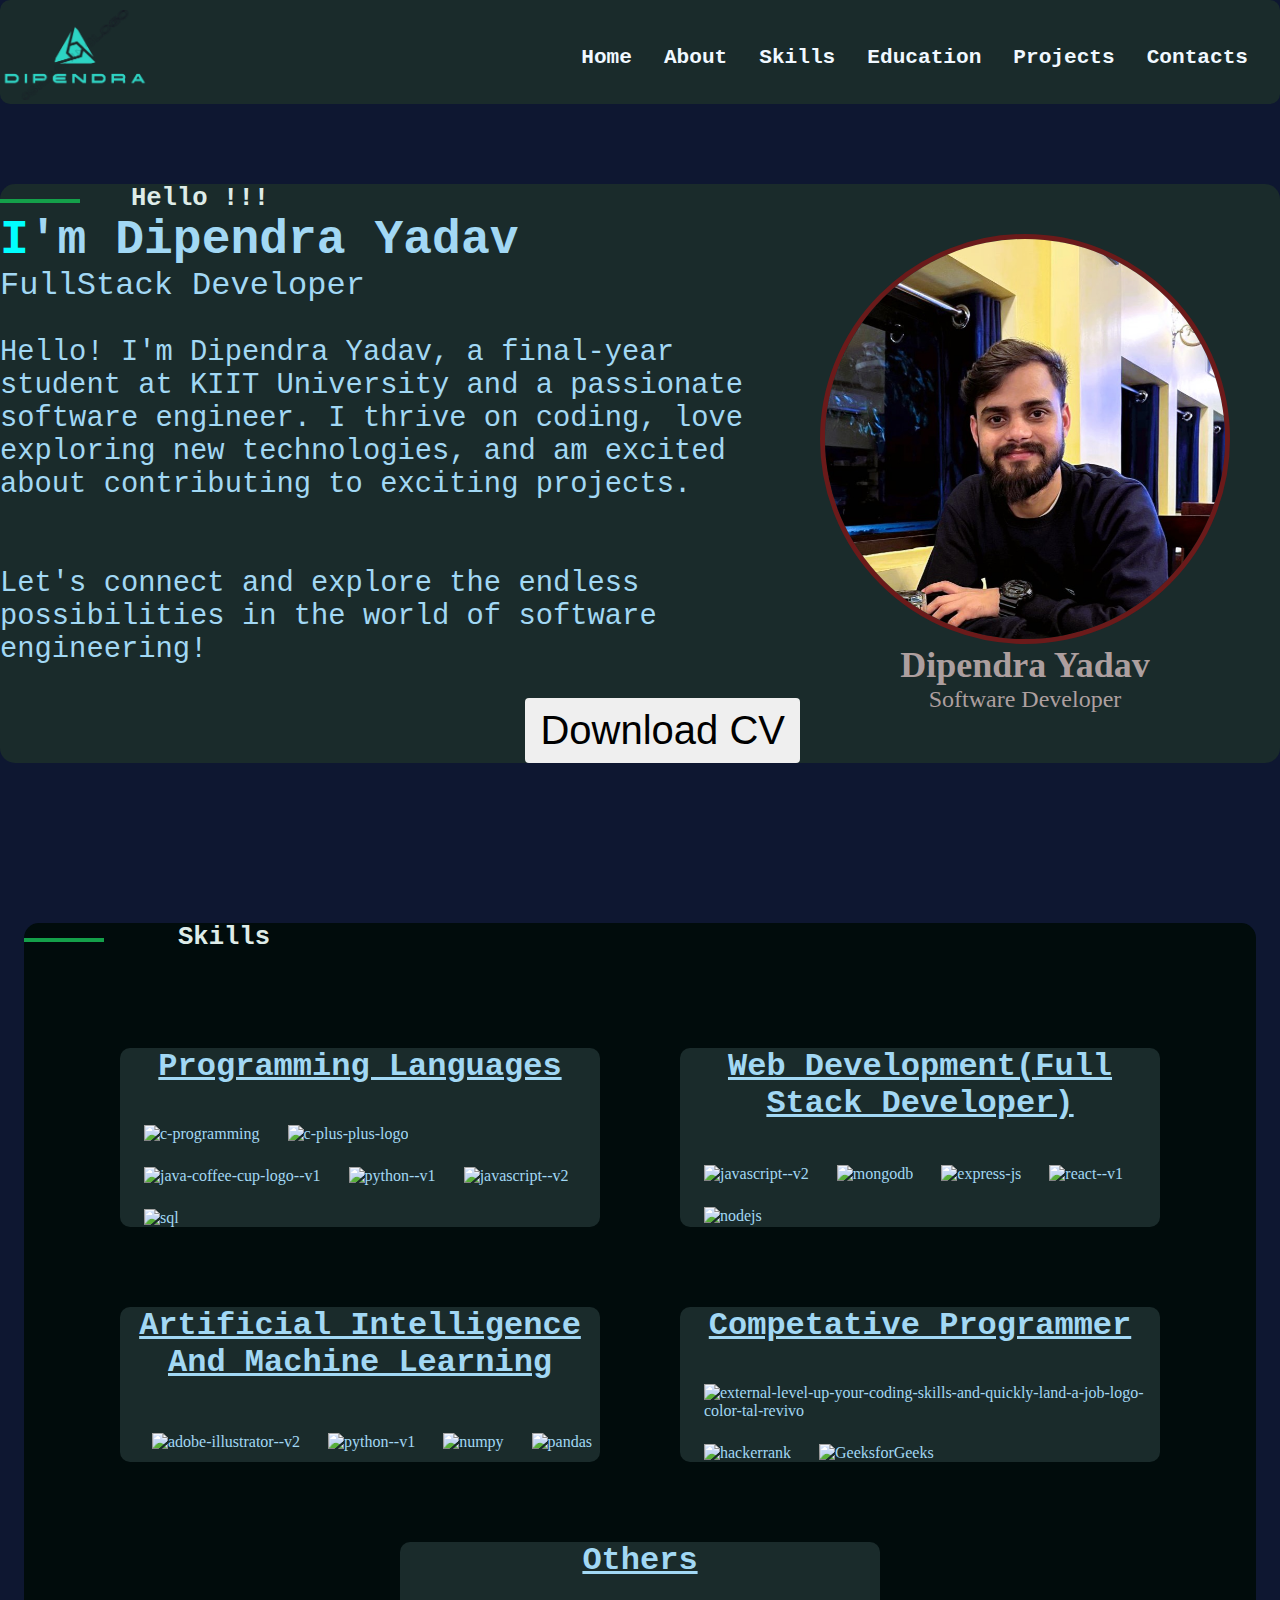
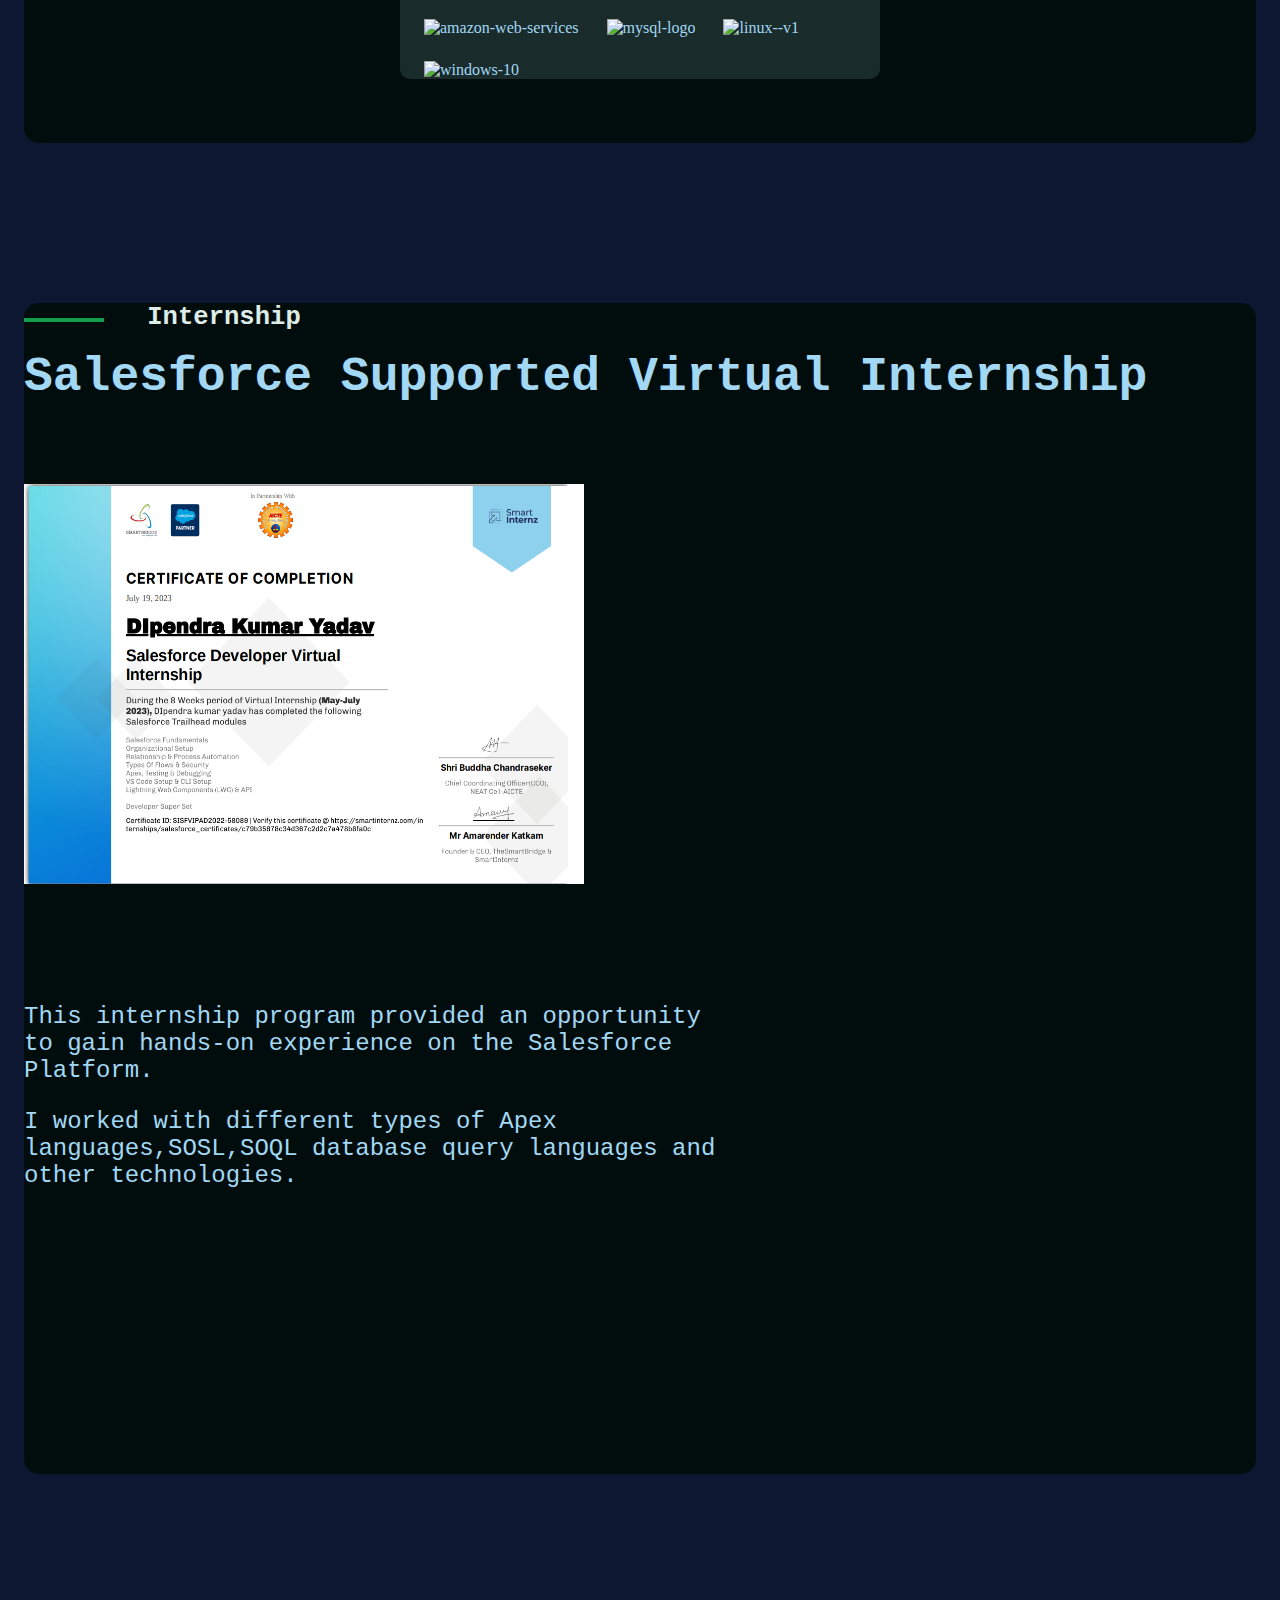
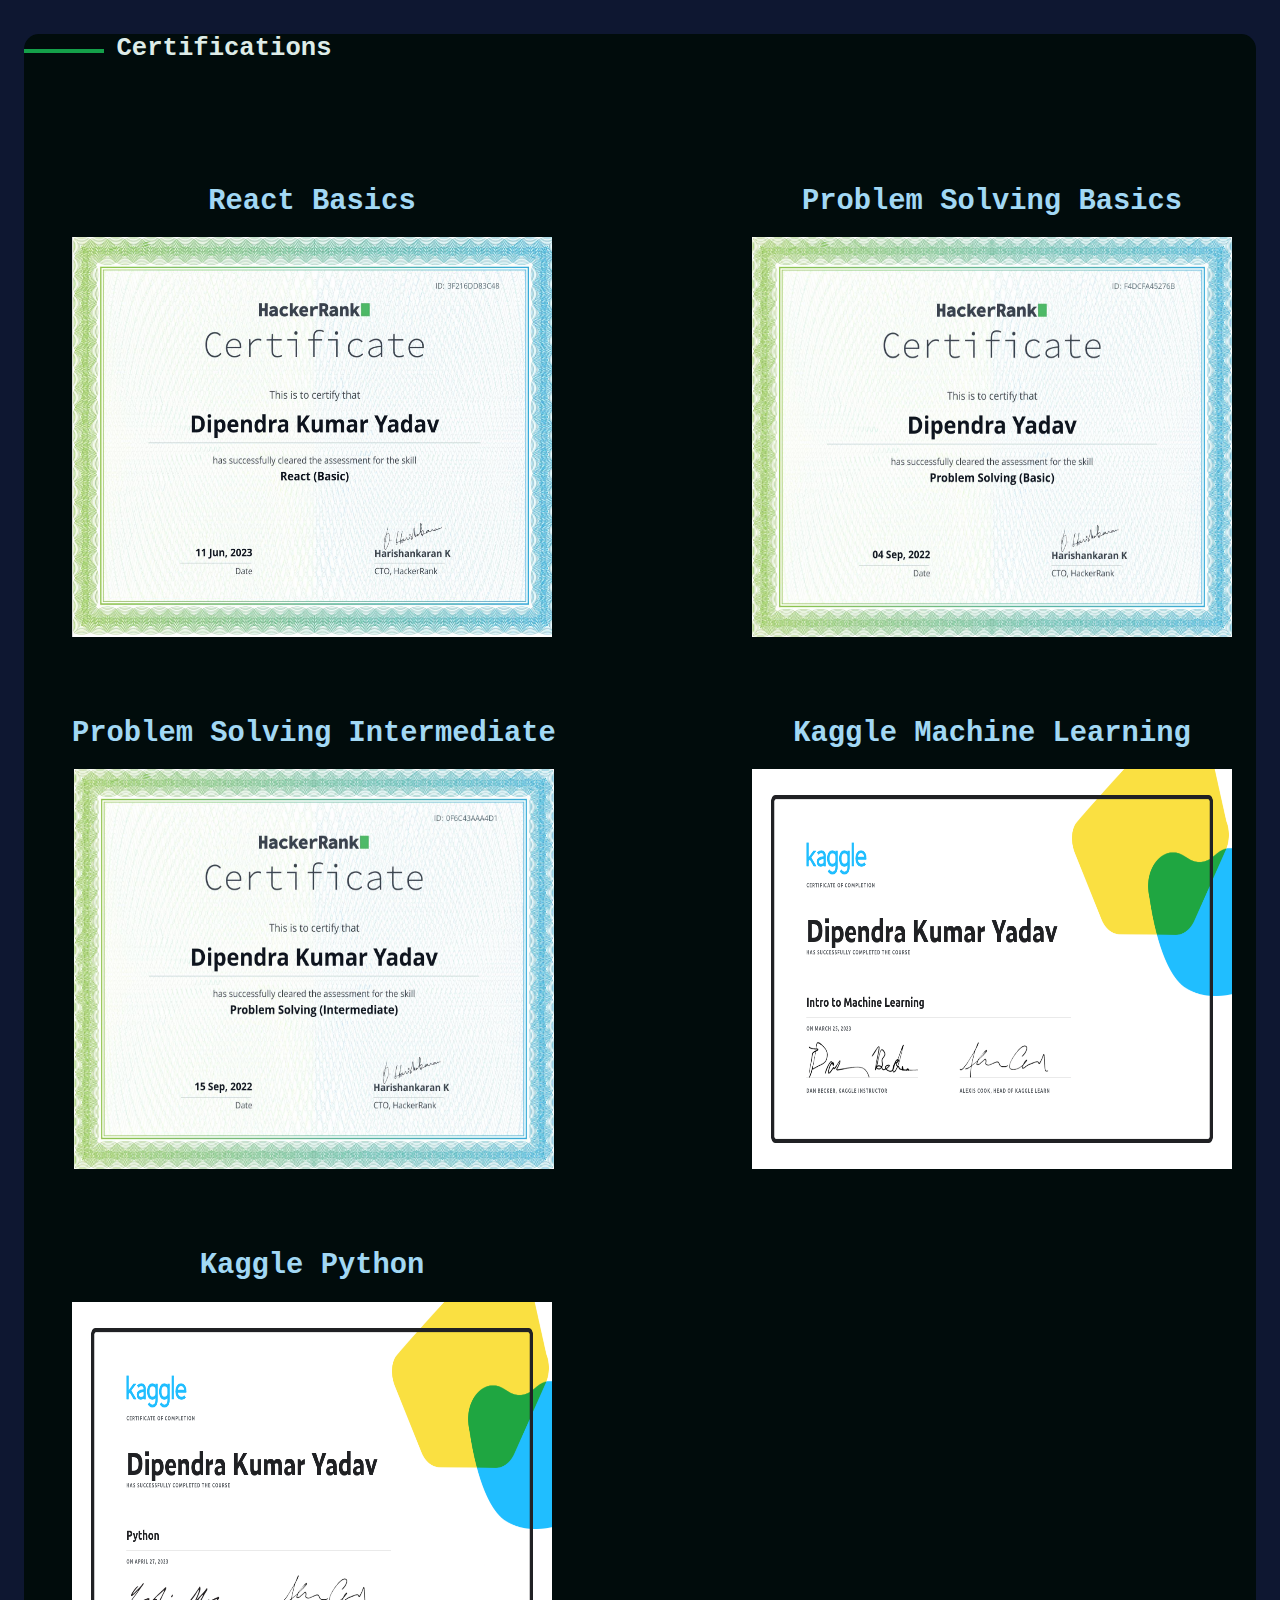
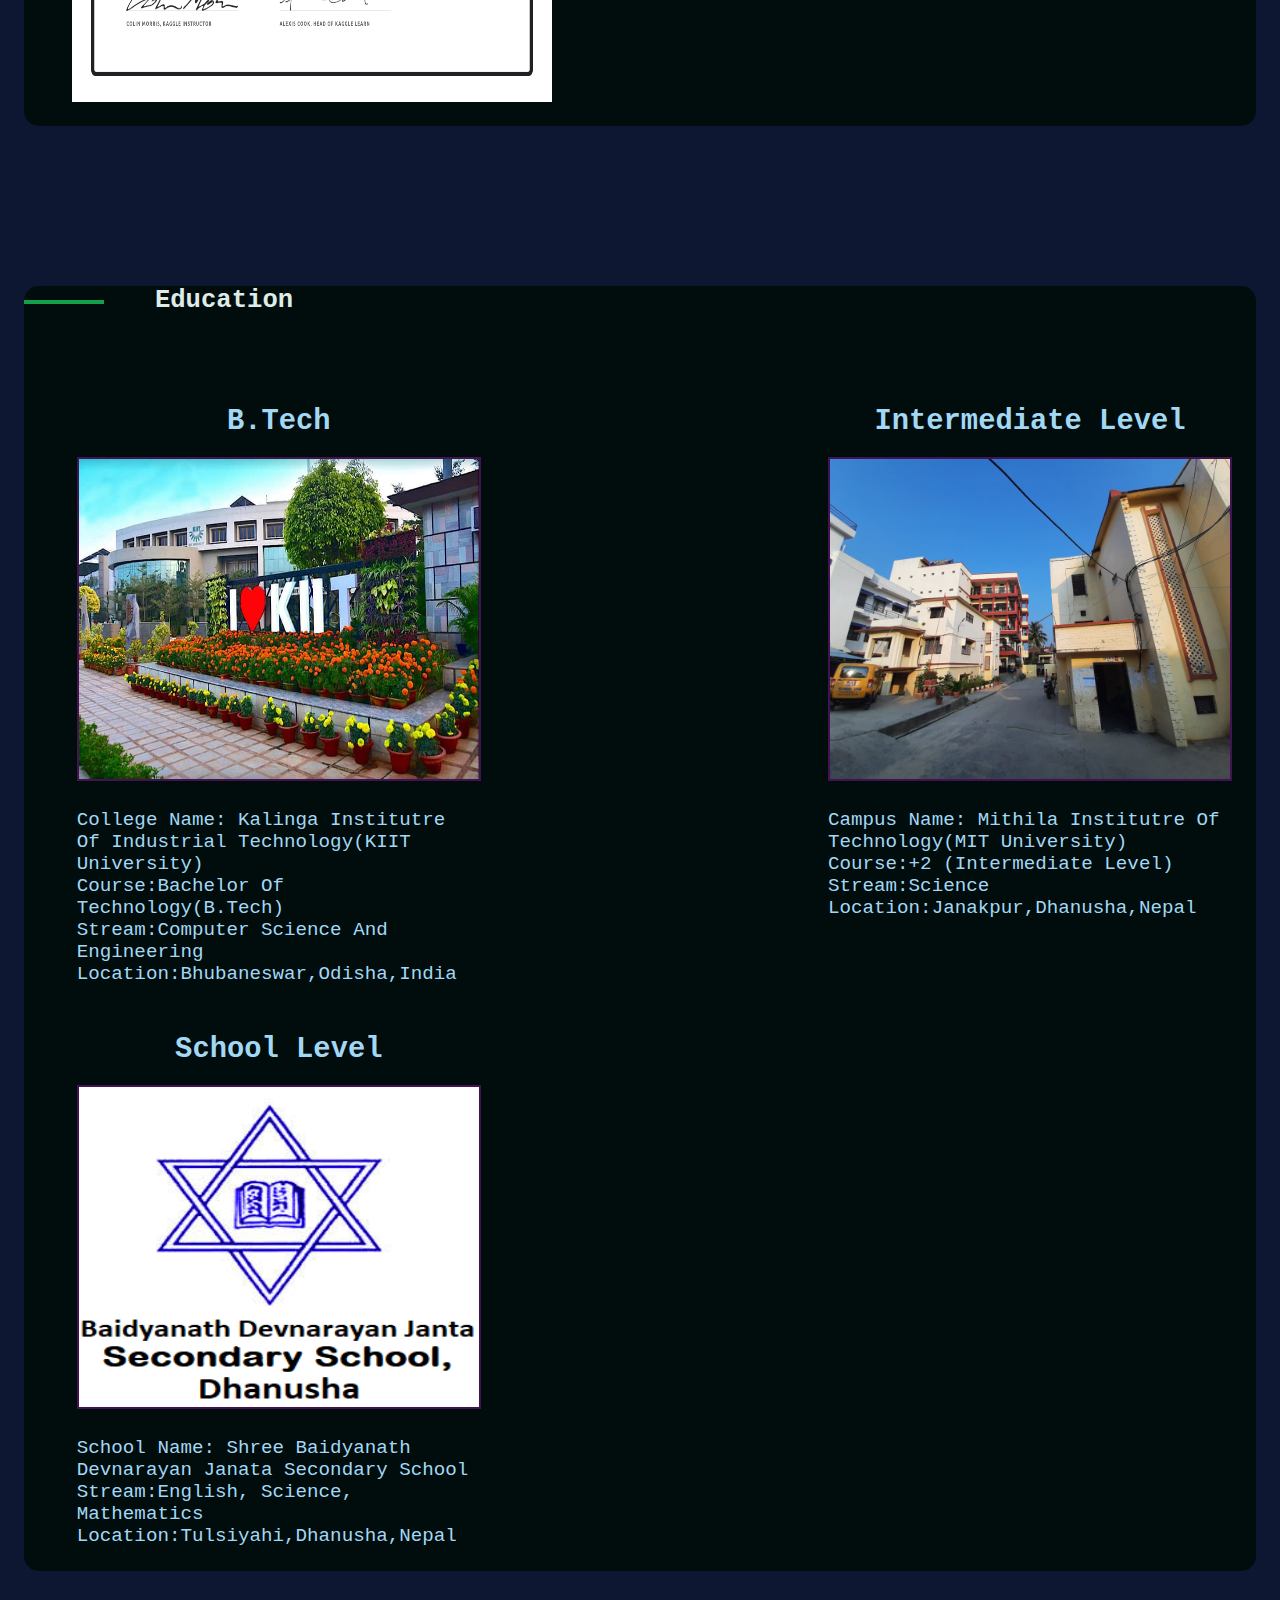
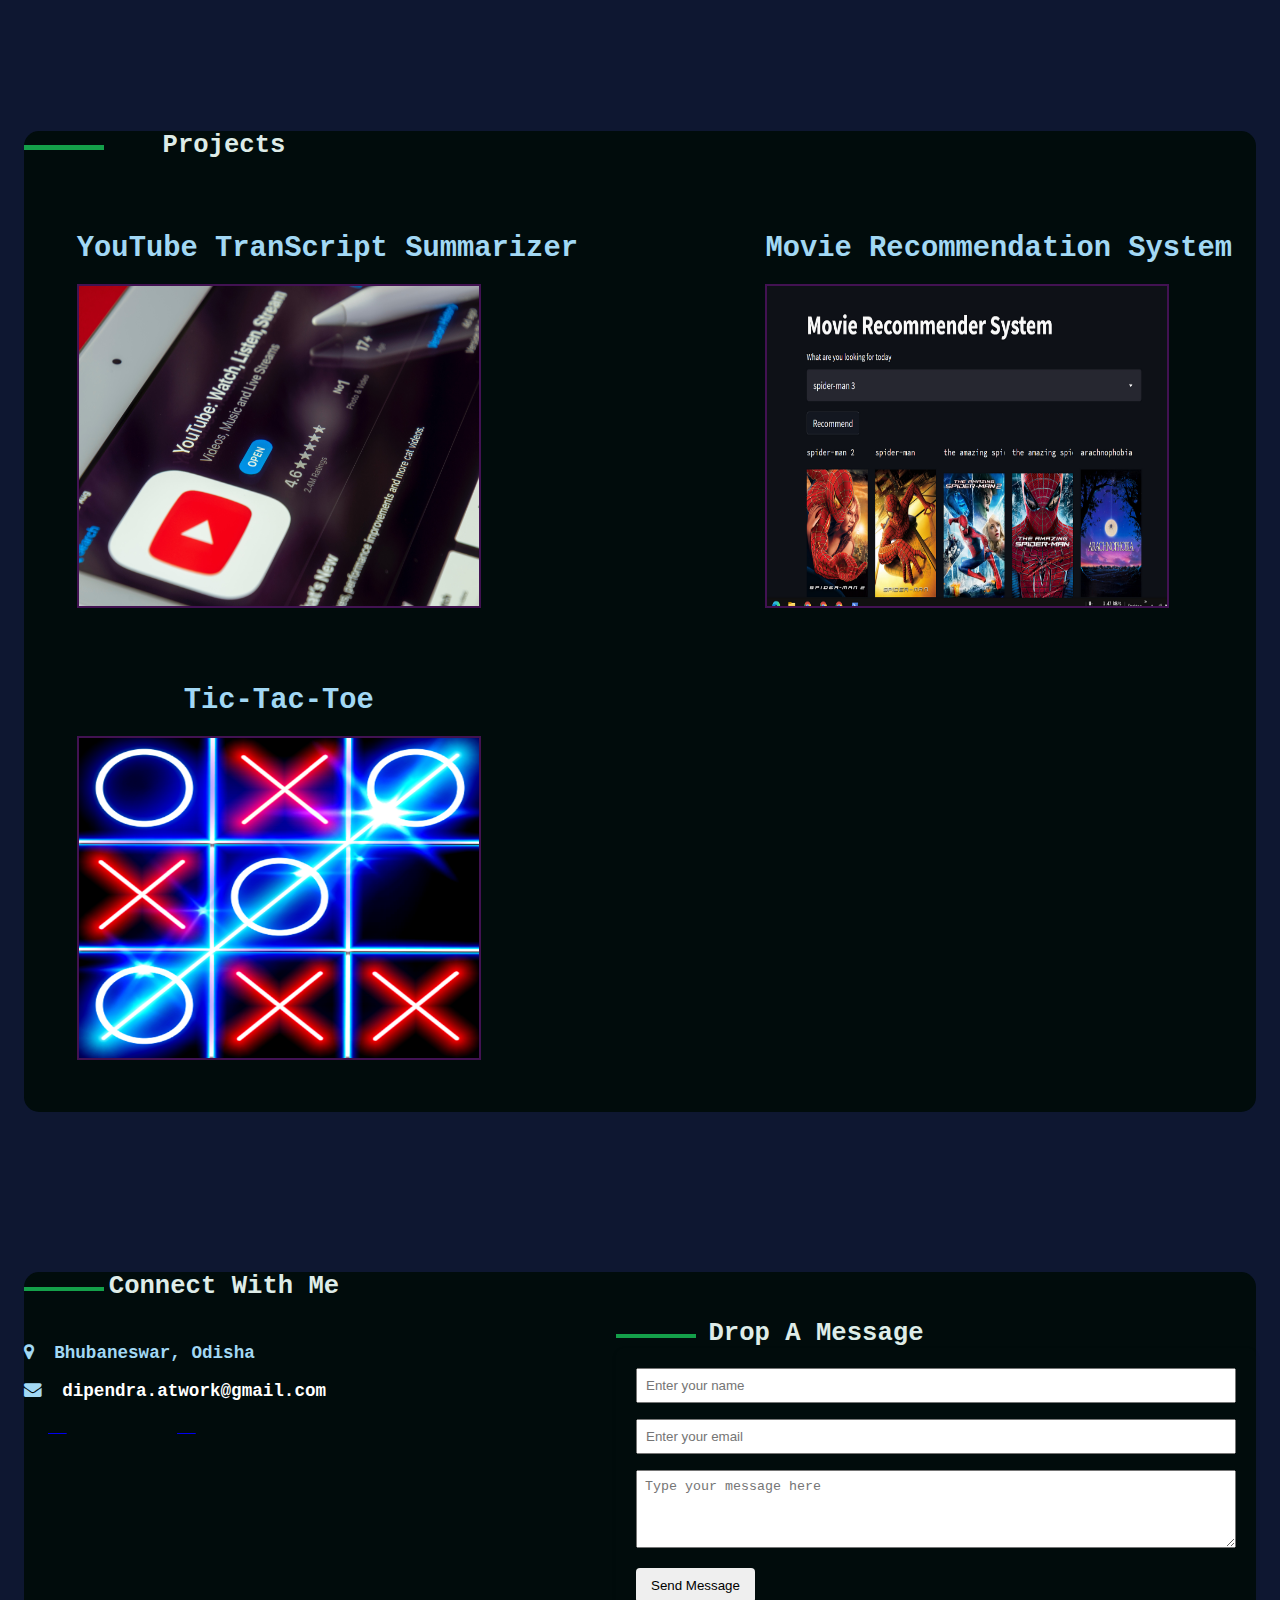
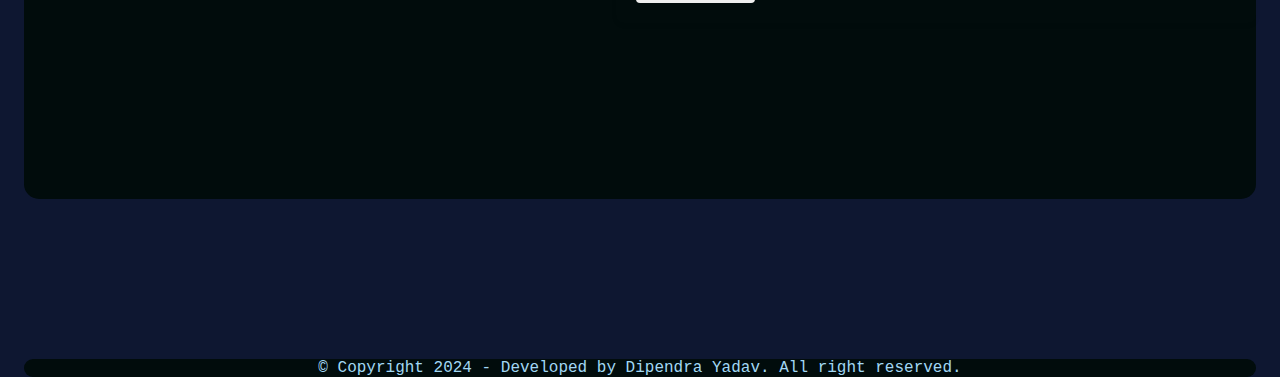
==== index.html @ 1cb7edd4 "added some design in site" ====
<!DOCTYPE html>
<html lang="en">

<head>
  <meta charset="UTF-8">
  <meta name="viewport" content="width=device-width, initial-scale=1.0">
  <title>Dipendrayadav</title>
  <link rel="stylesheet" href="../files/style.css">
  <!-- Font Awesome Icon Library -->
  <link rel="stylesheet" href="https://cdnjs.cloudflare.com/ajax/libs/font-awesome/4.7.0/css/font-awesome.min.css">
  <script src="../files/script.js" async></script>
  <!-- for Icon -->
  <script src="https://kit.fontawesome.com/00024db44b.js" crossorigin="anonymous"></script>
</head>



<body>


  <nav class="nav-bar">
    <div class="logo">
      <a href="#"><img src="../images/logo.png" alt="Logo"></a>
    </div>
    <div class="nav-bar-div2">
      <ul class="ul-list">
        <li><a href="#">Home</a></li>
        <li><a href="#about">About</a></li>
        <li><a href="#skill">Skills</a></li>
        <li><a href="#education">Education</a></li>
        <li><a href="#project">Projects</a></li>
        <li><a href="#contact">Contacts</a></li>
      </ul>
    </div>
  </nav>

  <section class="profile-section" id="about">

    <div class="info">
      <div class="simple-line">
        <h3>Hello !!!</h3>
      </div>
      <div id="header-name">
        <h1><span>I</span>'m Dipendra Yadav</h1>
        <p>FullStack Developer</p>
      </div>
      <div>
        <p class="about-me">Hello! I'm Dipendra Yadav, a final-year student at KIIT University and a passionate software
          engineer. I thrive on coding, love exploring new technologies, and am excited about contributing to exciting
          projects.
          <br/>
          <br/>
          <br/>
          Let's connect and explore the endless possibilities in the world of software engineering!
        </p>
      </div>

      <!-- download button -->
      <div class="download-button">
        <a href="./resume.txt" download="dipendra_cv"><button>Download CV</button></a>
      </div>
    </div>

    <div class="photo">
      <img src="../images/Profile2.jpg" alt="Profile Photo">
      <div class="below-photo-name">
        <h2>Dipendra Yadav</h2>
        <p>Software Developer</p>
      </div>
    </div>
  </section>


  <!-- Skills -->
  <section class="section" id="skill">
    <div class="simple-line">
      <h3>Skills</h3>
    </div>
    <div class="skill-class">
      <div class="skill-div1">
        <h3>Programming Languages</h3>
        <div class="logos">
          <!-- <br />  -->
          <img width="65" height="65" src="https://img.icons8.com/color/48/c-programming.png" alt="c-programming" />
          <img width="65" height="65" src="https://img.icons8.com/color/48/c-plus-plus-logo.png"
            alt="c-plus-plus-logo" />
          <img width="65" height="65" src="https://img.icons8.com/color/48/java-coffee-cup-logo--v1.png"
            alt="java-coffee-cup-logo--v1" />
          <img width="65" height="65" src="https://img.icons8.com/color/48/python--v1.png" alt="python--v1" />
          <img width="65" height="65" src="https://img.icons8.com/color/48/javascript--v2.png" alt="javascript--v2" />
          <img width="64" height="64" src="https://img.icons8.com/arcade/64/sql.png" alt="sql" />
        </div>

      </div>
      <div class="skill-div1">
        <h3>Web Development(Full Stack Developer)</h3>

        <div class="logos">
          <!-- <br />  -->
          <img width="65" height="65" src="https://img.icons8.com/color/48/javascript--v2.png" alt="javascript--v2" />
          <img width="48" height="48" src="https://img.icons8.com/color/48/mongodb.png" alt="mongodb" />
          <img width="64" height="64" src="https://img.icons8.com/nolan/64/express-js.png" alt="express-js" />
          <img width="40" height="40" src="https://img.icons8.com/ultraviolet/40/react--v1.png" alt="react--v1" />
          <img width="65" height="65" src="https://img.icons8.com/color/48/nodejs.png" alt="nodejs" />
        </div>


      </div>
      <div class="skill-div1">
        <h3>Artificial Intelligence And Machine Learning</h3>

        <div class="logos">
          <!-- <br />  -->
          <img width="50" height="50" src="https://img.icons8.com/ios/50/adobe-illustrator--v2.png"
            alt="adobe-illustrator--v2" />
          <img width="65" height="65" src="https://img.icons8.com/color/48/python--v1.png" alt="python--v1" />
          <img width="48" height="48" src="https://img.icons8.com/color/48/numpy.png" alt="numpy" />
          <img width="48" height="48" src="https://img.icons8.com/color/48/pandas.png" alt="pandas" />
        </div>

      </div>
      <div class="skill-div1">
        <h3>Competative Programmer</h3>
        <div class="logos">
          <!-- <br />  -->
          <img width="96" height="96"
            src="https://img.icons8.com/external-tal-revivo-color-tal-revivo/96/external-level-up-your-coding-skills-and-quickly-land-a-job-logo-color-tal-revivo.png"
            alt="external-level-up-your-coding-skills-and-quickly-land-a-job-logo-color-tal-revivo" />
          <img width="96" height="96" src="https://img.icons8.com/windows/96/hackerrank.png" alt="hackerrank" />
          <img width="96" height="96" src="https://img.icons8.com/color/96/GeeksforGeeks.png" alt="GeeksforGeeks" />

        </div>
      </div>

      <div class="skill-div1">
        <h3>Others</h3>
        <div class="logos">
          <!-- <br />  -->
          <img width="96" height="96" src="https://img.icons8.com/color/96/amazon-web-services.png"
            alt="amazon-web-services" />
          <img width="96" height="96" src="https://img.icons8.com/fluency/96/mysql-logo.png" alt="mysql-logo" />
          <img width="96" height="96" src="https://img.icons8.com/color/96/linux--v1.png" alt="linux--v1" />
          <img width="96" height="96" src="https://img.icons8.com/color/96/windows-10.png" alt="windows-10" />


        </div>
      </div>

    </div>
  </section>

  <section class="section" id="internship">
    <!-- <h3 class="simple-line">Intership</h3> -->
    <div class="simple-line">
      <h3>Internship</h3>
    </div>
    <br />


    <div class="main-internship-div">
      <div class="internship-certificate-div">
        <h3>Salesforce Supported Virtual Internship</h3>
        <div class="internship-certificate-div2">
          <div class="internship-secondary-div">
            <img src="../images/Certificates/Salesforce-virtual-Internship-certi.png" alt="college-img">
          </div>
          <div class="internship-secondary-div">
            <!-- <h2>Salesforce Supported Virtual Internship</h2> -->
            <p>This internship program provided an opportunity to gain hands-on experience on the Salesforce Platform.
            </p>
            <p> I worked with different types of Apex languages,SOSL,SOQL database query languages and other
              technologies.
            </p>
          </div>
        </div>
      </div>
    </div>

    </div>

  </section>

  <!-- Certification Section -->
  <section class="section" id="certificate">
    <!-- <h3 class="simple-line">Certifications</h3>
     -->
    <div class="simple-line">
      <h3>Certifications</h3>
    </div>
    <br />


    <div class="main-education-div">
      <div class="certificate-div1">
        <h3>React Basics</h3>
        <div class="certificate-div2">
          <img src="../images/Certificates/reactbasics.png" alt="college-img">
        </div>
      </div>
      <div class="certificate-div1">
        <h3>Problem Solving Basics</h3>
        <div class="certificate-div2">
          <img src="../images/Certificates/Basic_problemSolving.png" alt="college-img">

        </div>
      </div>
      <div class="certificate-div1">
        <h3>Problem Solving Intermediate</h3>
        <div class="certificate-div2">
          <img src="../images/Certificates/Intermediate_problemSOlving.png" alt="college-img">

        </div>
      </div>
      <div class="certificate-div1">
        <h3>Kaggle Machine Learning</h3>
        <div class="certificate-div2">
          <img src="../images/Certificates/Dipendra Kumar Yadav - Intro to Machine Learning.png" alt="college-img">

        </div>
      </div>
      <div class="certificate-div1">
        <h3>Kaggle Python</h3>
        <div class="certificate-div2">
          <img src="../images/Certificates/Dipendra Kumar Yadav - Python.png" alt="college-img">
        </div>
      </div>
    </div>

    </div>

  </section>


  <!-- Education Section -->
  <section class="section" id="education">
    <!-- <h3 class="simple-line">Education</h3> -->
    <div class="simple-line">
      <h3>Education</h3>
    </div>
    <br />


    <div class="main-education-div">
      <div class="education">
        <h3>B.Tech</h3>
        <div class="education-img">
          <img src="../images/kiit-university-img.webp" alt="college-img">
          <div class="div-size">
            <p>College Name: Kalinga Institutre Of Industrial Technology(KIIT University)</p>
            <p>Course:Bachelor Of Technology(B.Tech)</p>
            <p>Stream:Computer Science And Engineering</p>
            <p>Location:Bhubaneswar,Odisha,India</p>
          </div>
        </div>
      </div>

      <div class="education">
        <h3>Intermediate Level</h3>
        <div class="education-img">
          <img src="../images/+2-campus-img.jpg" alt="campus-img">
          <div class="div-size">
            <p>Campus Name: Mithila Institutre Of Technology(MIT University)</p>
            <p>Course:+2 (Intermediate Level)</p>
            <p>Stream:Science</p>
            <p>Location:Janakpur,Dhanusha,Nepal</p>
          </div>
        </div>
      </div>
      <div class="education">
        <h3>School Level</h3>
        <div class="education-img">
          <img src="../images/school-img-logo.png" alt="school-img">
          <div class="div-size">
            <p>School Name: Shree Baidyanath Devnarayan Janata Secondary School</p>
            <p>Stream:English, Science, Mathematics</p>
            <p>Location:Tulsiyahi,Dhanusha,Nepal</p>
          </div>
        </div>
      </div>
    </div>

  </section>

  <!-- Project -->
  <section class="section" id="project">

    <!-- <h3 class="simple-line">Projects</h3> -->
    <div class="simple-line">
      <h3>Projects</h3>
    </div>

    <div class="main-education-div">
      <div class="education">
        <h3>YouTube TranScript Summarizer</h3>
        <div class="education-img">
          <img src="../images/youtube-transcript-summarizer-img.jpg" alt="youtube img">
        </div>
      </div>
      <div class="education">
        <h3>Movie Recommendation System</h3>
        <div class="education-img">
          <img src="../images/movie-recommedation-img.png" alt="movie recommendation img">
        </div>
      </div>
      <div class="education">
        <h3>Tic-Tac-Toe</h3>
        <div class="education-img">
          <img src="../images/tictactoe.png" alt="tactactoe img">
        </div>
      </div>
    </div>
  </section>

  <!-- Contact -->
  <section class="section" id="contact">

    <!-- <h3 class="simple-line">Connnect With Me</h3> -->
    <div class="simple-line">
      <h3>Connect With Me</h3>
    </div>
    <br />

    <div class="flex">
      <div class="contact-class1">
        <div>

          <h4> <i class="fa fa-map-marker"></i> Bhubaneswar, Odisha</h4>
          <br />
          <h4><i class="fa fa-envelope"></i><a href="mailto:someone@example.com">
              dipendra.atwork@gmail.com</a></h4>

          <icon class="social-media-div">
            <a href="https://github.com/Dipendrakumar1" target="_blank"><i class="fa-brands fa-github"></i></a>
            <a href="https://www.linkedin.com/in/dipendra-kumar-yadav-37b663216/" target="_blank"><i
                class="fa-brands fa-linkedin-in"></i></a>
            <a href="https://x.com/Dipendr29983389?t=mohL1QRH8N9lYVLviSomfA&s=09" target="_blank"><i
                class="fa-brands fa-x-twitter"></i></a>
            <a href="https://www.instagram.com/dipendrayad_?igsh=ZjFpNWQyeDlpZHZ6" target="_blank"><i
                class="fa-brands fa-instagram"></i></a>
          </icon>


        </div>
      </div>
      <div class="contact-class2">
        <div class="simple-line">
          <h3>Drop A Message</h3>
        </div>
        <form onsubmit="sendEmail(); return false; ">
          <input type="text" id="name" name="name" placeholder="Enter your name" required>
          <input type="email" id="email" name="email" placeholder="Enter your email" required>
          <textarea id="message" name="message" placeholder="Type your message here" rows="4" required></textarea>

          <button type="submit">Send Message</button>
        </form>
      </div>
    </div>

  </section>

  <footer class="section">

    <p>&#169; Copyright 2024 - Developed by Dipendra Yadav. All right reserved.</p>

  </footer>

  <script src="https://smtpjs.com/v3/smtp.js">
  </script>

</body>

</html>
---- files/style.css ----
* {
  margin: 0;
  padding: 0;
  /* box-sizing: border-box; */

}

body {
  background-color: rgba(14, 23, 49, 255);
  /* font-family: Arial, sans-serif; */
  color: rgb(162, 216, 244);
}

.nav-bar {
  /* background-color: rgba(14,23,49,255); */
  /* background-color: brown; */
  display: flex;
  justify-content: space-between;
  /* Distribute space between logo and nav items */
  align-items: center;
  /* Align items vertically in the center */
  padding-top: 10px;
  /* background-color: aliceblue; */
  flex-wrap: wrap;
  background-color: rgb(26, 43, 43);
  border-radius: 10px;

}

.ul-list {
  font-family: 'Courier New', Courier, monospace;
  font-size: 1.2em;
  font-weight: 600;
  list-style-type: none;
  display: flex;
  margin: 0;
  /* padding: 50px; */
  padding-right: 2rem;
  flex-wrap: wrap;
  /* background-color: #45a049; */

}

.nav-bar-div2 {
  overflow: hidden;
}

.ul-list li {
  margin-left: 2rem;
}

.ul-list li a {
  text-decoration: none;
  color: aliceblue;
  font-size: 110%;


}

.ul-list li a:hover {
  background-color: yellow;
}


.logo img {
  max-height: 90px;
  box-shadow: none;
}

.section {
  /* background-color:#14a04a; */
  margin-left: 1.5rem;
  margin-right: 1.5rem;
  margin-top: 10rem;
  /* background-color: rgb(26, 43, 43); */
  background-color: rgb(1, 12, 12);
  border-radius: 15px;
}

.profile-section {
  /* background-color:white; */
  display: flex;
  flex-wrap: wrap;
  align-items: center;
  margin-top: 5rem;
  background-color: rgb(26, 43, 43);
  border-radius: 15px;
  /* Center items vertically */
  /* padding: 20px; */
}


.info {
  flex: 1;
  /* Take up remaining space */
  margin-right: 20px;
  /* Add margin for spacing */
}

#header-name h1 {
  font-family: 'Courier New', Courier, monospace;
  font-size: 3em;
}

#header-name h1 span {
  color: aqua;
}

#header-name p {
  font-family: 'Courier New', Courier, monospace;
  padding-top: 1 rem;
  font-size: 2em;
}

.photo {
  /* display: flex; */
  margin-right: 50px;
}

@keyframes borderMove {
  0% {
    transform: translateX(0);
  }

  50% {
    transform: translateX(10px);
  }

  100% {
    transform: translateX(0);
  }
}

@keyframes lightning {
  0% {
    opacity: 1;
  }

  25% {
    opacity: 0.7;
  }

  50% {
    opacity: 1;
  }

  75% {
    opacity: 0.7;
  }

  100% {
    opacity: 1;
  }
}

.photo img {
  max-width: 25rem;
  /* Ensure the photo doesn't exceed its container */
  height: auto;
  /* Maintain aspect ratio */
  display: block;
  /* Remove extra space beneath the image */
  border: 5px solid #6b1a1a;
  /* Set the border style and color */
  animation: borderMove 4s infinite alternate, lightning 2s infinite;
  border-radius: 50%;
}

.simple-line h3 {
  /* font-family: sans-serif; */
  /* margin: 10px auto; */
  font-family: 'Courier New', Courier, monospace;
  color: #deece8;
  text-align: center;
  font-size: 1.6rem;
  max-width: 22rem;
  padding-left: 1.5rem;
  position: relative;

}

.simple-line h3::before {
  content: "";
  display: block;
  width: 5rem;
  height: 0.27rem;
  background: #14a04a;
  left: 0;
  top: 50%;
  position: absolute;

}

.about-me {
  padding-top: 2rem;
  /* background-color: green; */
  font-family: 'Courier New', Courier, monospace;
  font-size: 1.8em;
}

.download-button {
  padding-top: 2rem;
  /* padding-left: 5rem;
   */
  /* background-color: #45a049; */
  display: flex;
  justify-content: right;

}

.download-button button {
  font-size: 2.5em;
}

.below-photo-name {
  text-align: center;

}

.below-photo-name {
  font-family: 'Times New Roman', Times, serif;
  font-size: 1.5em;
  color: #ad9f9f;

}

/* .section-style{
  margin-left: 1.5rem;
} */
.education {
  margin-top: 1.5rem;
  padding-top: 1.5rem;
  padding-left: 1.8rem;
  /* background-color: #14a04a; */
}

.education h3 {
  font-family: 'Courier New', Courier, monospace;
  font-size: 1.8em;
  margin-bottom: 1.2rem;
  text-align: center;
}

/* .div-size{
  display: flex;
  flex-wrap: wrap;
} */
.div-size p {
  font-family: 'Courier New', Courier, monospace;
  font-size: 1.2em;

}

.education-img img {
  margin-right: rem;
  margin-bottom: 1.5rem;
}

.education-img img {
  height: 20rem;
  width: 25rem;

  border: rgb(66, 18, 82) solid 2px;
}

.div-size {
  height: auto;
  width: 25rem;
}

.main-education-div {
  /* background-color: brown; */
  display: flex;
  justify-content: space-between;
  /* Adjust as needed */
  flex-wrap: wrap;
  /* Allow cards to wrap to the next line on smaller screens */
  padding: 1.5rem;
  /* padding: 1.5rem; */
}

footer {
  /* background-color: #6b1a1a; */
  text-align: center;
}


/* form css */
form {
  max-width: 600px;
  margin: 0 auto;
  /* background-color: #fff; */
  padding: 20px;
  border-radius: 8px;
  box-shadow: 0 2px 4px rgba(0, 0, 0, 0.1);
}



input,
textarea {
  width: 100%;
  padding: 8px;
  /* background-color: rgba(14,23,49,255); */
  margin-bottom: 16px;
  box-sizing: border-box;
}

button {
  /* background-color: #4caf50; */
  /* color: white; */
  padding: 10px 15px;
  border: none;
  border-radius: 4px;
  cursor: pointer;
}

button:hover {
  background-color: #45a049;
}

.flex {
  display: flex;
  justify-content: space-between;
  flex-wrap: wrap;
  flex: 1;
}

.contact-class1 {
  /* background-color: #45a049; */
  width: 30rem;
  /* Set the width */
  height: 30rem;
  /* Set the height */
}

.contact-class1 div {
  padding-top: 1.5rem;
}

.contact-class2 {
  /* background-color: #45a049; */
}

.logos img {
  padding-left: 1.5rem;
  margin-top: 1.5rem;
  /* font-size: 10em; */
}

.skill-class {
  /* background-color: #6b1a1a; */

  padding: 1.5rem;
  display: flex;
  justify-content: center;
  margin-top: 2rem;
  /* margin-right: 10px; */
  /* justify-content: space-between; */
  flex-wrap: wrap;
  /* border: #45a049 solid; */
  overflow: hidden;

}



.skill-div1 {
  width: 30rem;
  height: auto;
  margin: 2.5rem;
  /* margin-right: 66px;
  margin-bottom: 8px; */
  display: flex;
  justify-content: center;
  flex-wrap: wrap;
  /* background-color: #45a049; */
  background-color: rgb(26, 43, 43);
  border-radius: 10px;
  transition: 1s;
}

.skill-div1:hover {
  transform: scale(1.2);
  /* background: #ff800a; */
  z-index: 2;
  box-shadow: 2px 2px 2px #000;
}
.help {
  /* display: flex;
  justify-content: center; */
  background-color: #6b1a1a;
}

.help img {

  background-color: #6b1a1a;
}

.help span {
  padding: 0.5rem;
}

.skill-div1 h3 {
  font-family: 'Courier New', Courier, monospace;
  font-size: 2em;
  text-align: center;
  margin-bottom: 1rem;
  text-decoration: underline;
}

.center-p-element {
  text-align: center;
}

/* Star css  */
.checked {
  color: orange;
}

/* Social media icons */
.social-media-div {
  margin-top: 10px;
  width: 220px;
  /* background-color: #45a049; */
  display: flex;
}

.contact-class1 h4 i {
  margin-right: 0.6rem;
}

.contact-class1 h4 {
  font-family: 'Courier New', Courier, monospace;
  font-size: 1.1em;
}

.contact-class1 h4 a {
  text-decoration: none;
  color: white;
}

.social-media-div i {
  padding: 0.8rem;
  padding-left: 1.5rem;
  font-size: 1.5em;
  /* color: rgb(17, 89, 56); */
  /* Set the color to make the icon visible */
}


.certificate-div1 {
  /* background-color: #45a049; */
  margin-top: 5rem;
  margin-left: 1.5rem;
  /* height: 10rem;
  width: 15rem; */
}

.certificate-div1 h3 {
  font-family: 'Courier New', Courier, monospace;
  font-size: 1.8em;
  text-align: center;
}

.certificate-div2 {
  /* background-color: #45a049; */
  margin-top: 1.2rem;
  display: flex;
  /* justify-content: last baseline; */
  justify-content: center;
  flex-wrap: wrap;
}

.internship-certificate-div2 {
  /* background-color: #45a049; */
  display: flex;
  justify-content: last baseline;
  justify-content: space-between;
  margin-top: 5rem;
  flex-wrap: wrap;
}

.certificate-div2 img {
  height: 25rem;
  width: 30rem;
}

.internship-certificate-div img {
  height: 25rem;
  width: 35rem;
}

.internship-certificate-div h3 {
  font-family: 'Courier New', Courier, monospace;
  font-size: 3em;
  /* text-align: center; */
}

.internship-secondary-div {
  /* margin-left: 1rem; */
  height: 55vh;
  width: 80vh;
  /* background-color: #14a04a; */
}

.internship-secondary-div h2 {
  /* margin-left: 10rem; */
  font-family: 'Courier New', Courier, monospace;
  font-size: 2em;
}

.internship-secondary-div p {
  /* margin-left: 10rem; */
  font-family: 'Courier New', Courier, monospace;
  font-size: 1.5em;
  padding-top: 1.5rem;
}


footer p {
  font-family: 'Courier New', Courier, monospace;
}
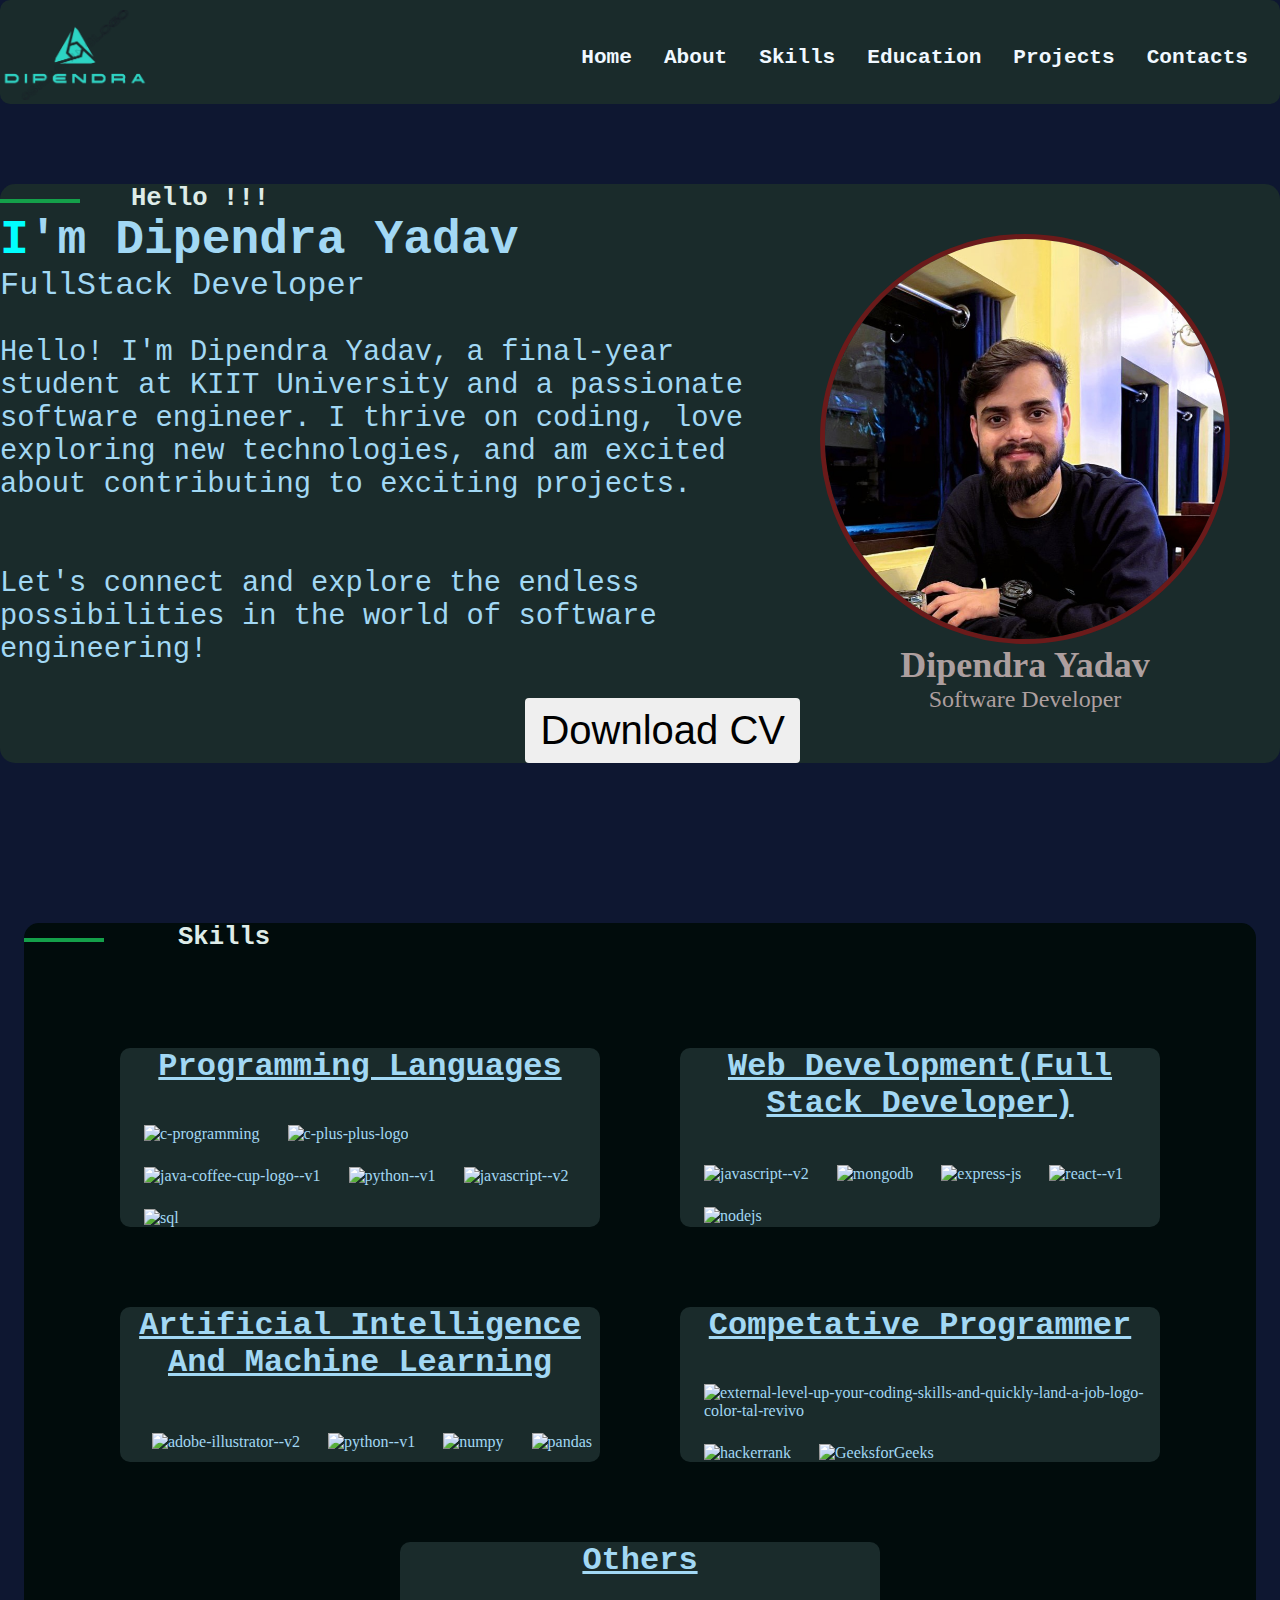
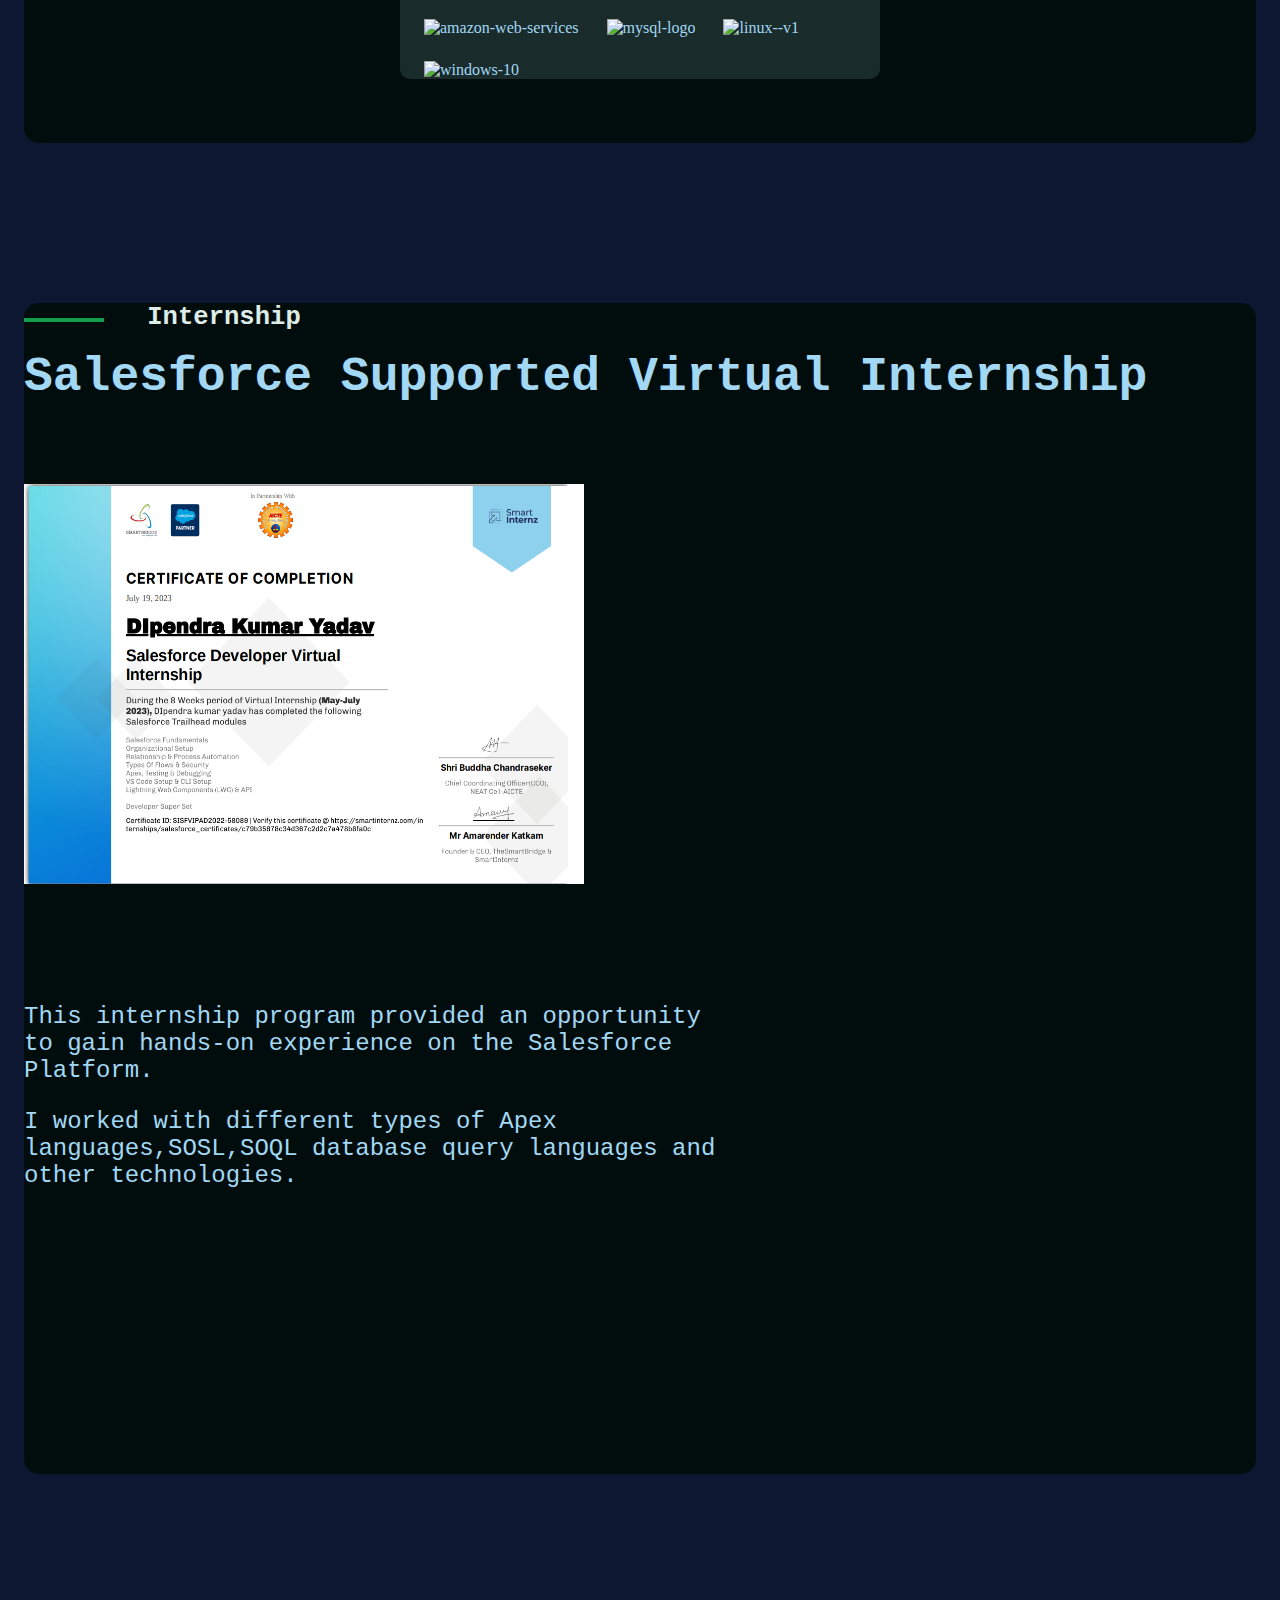
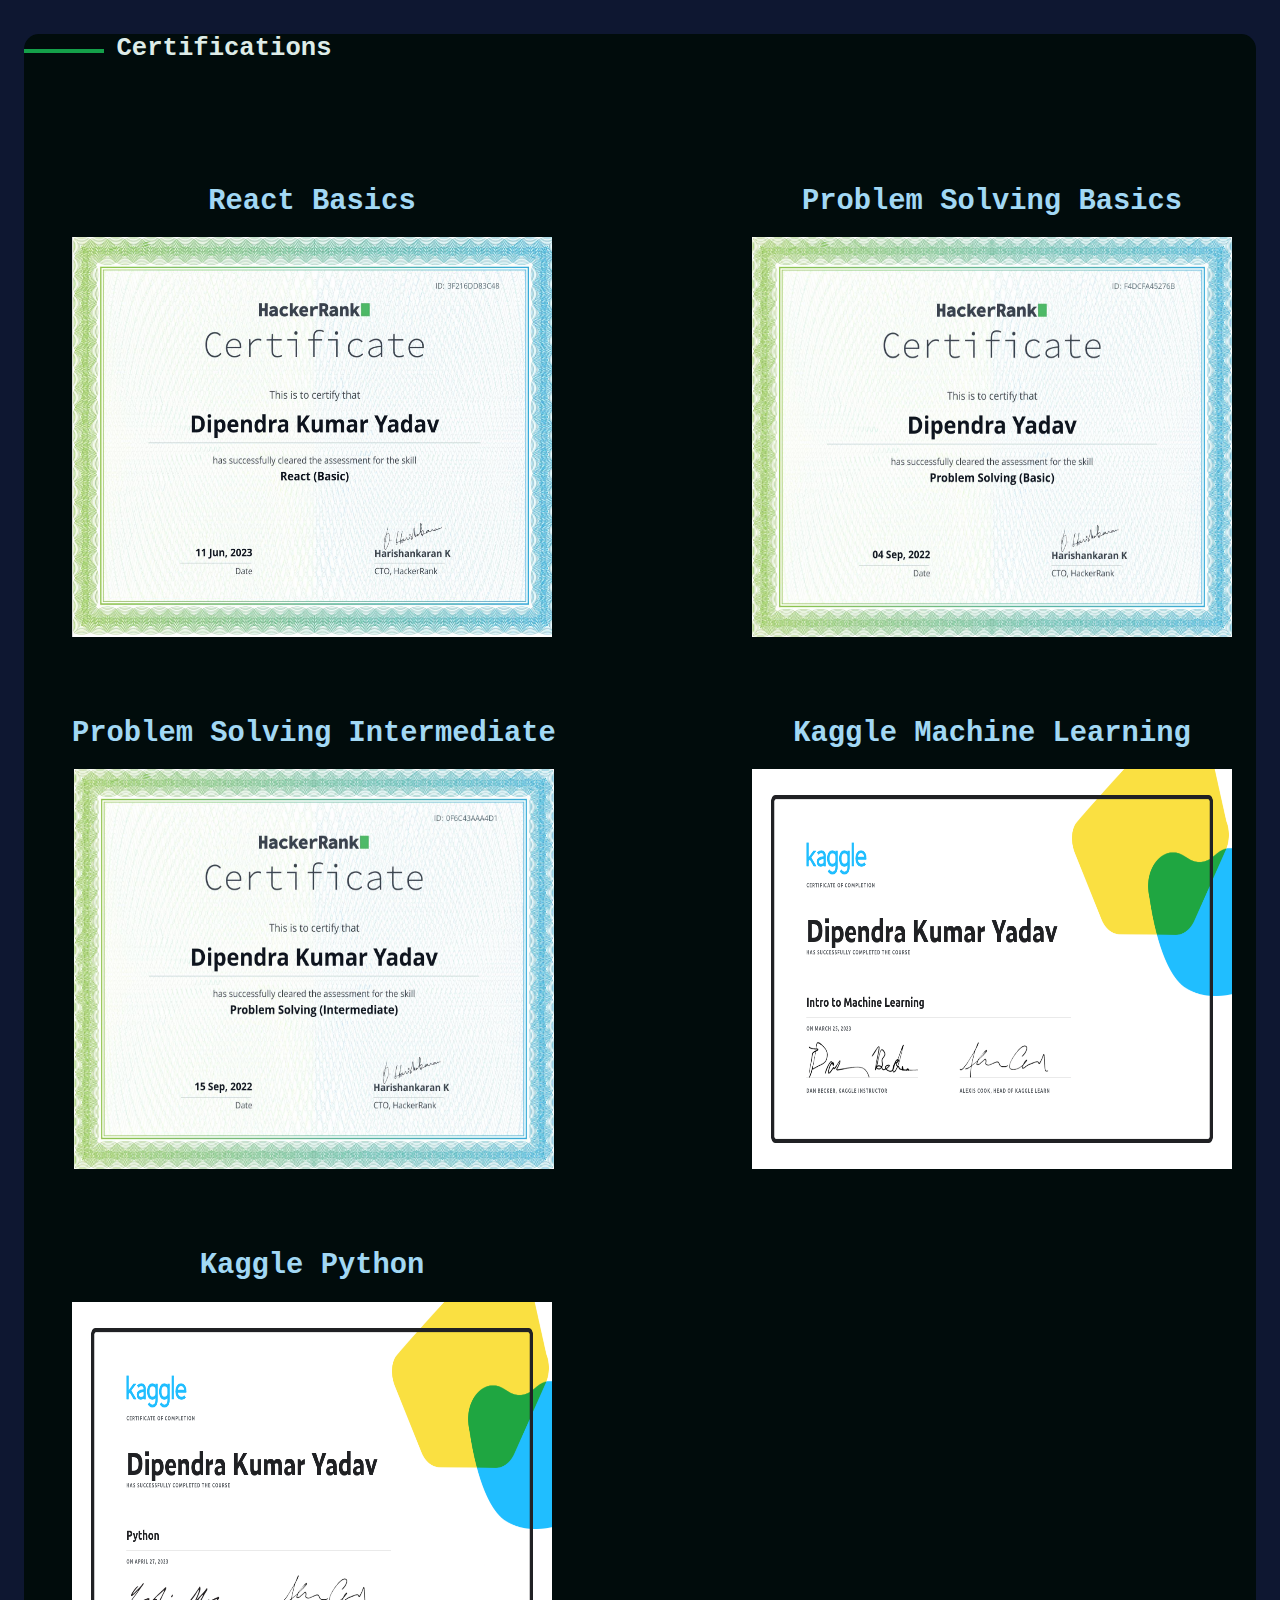
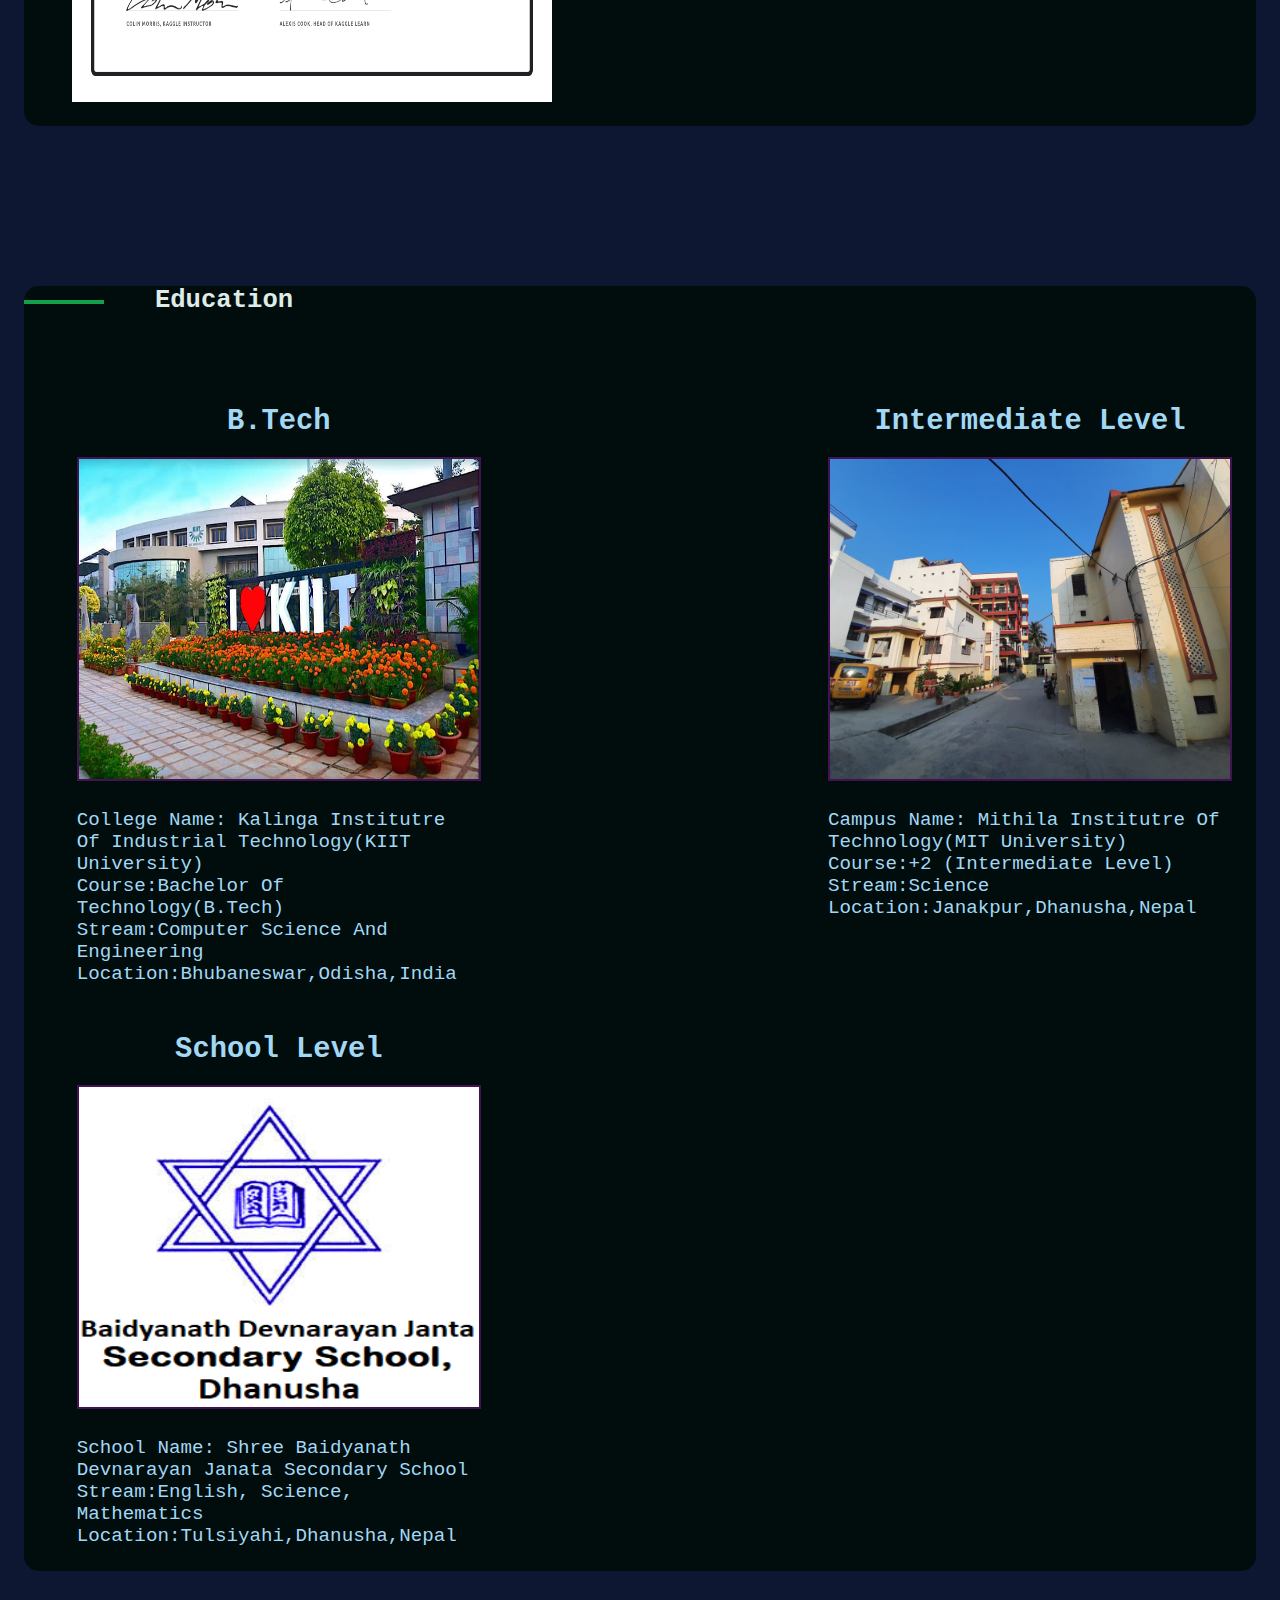
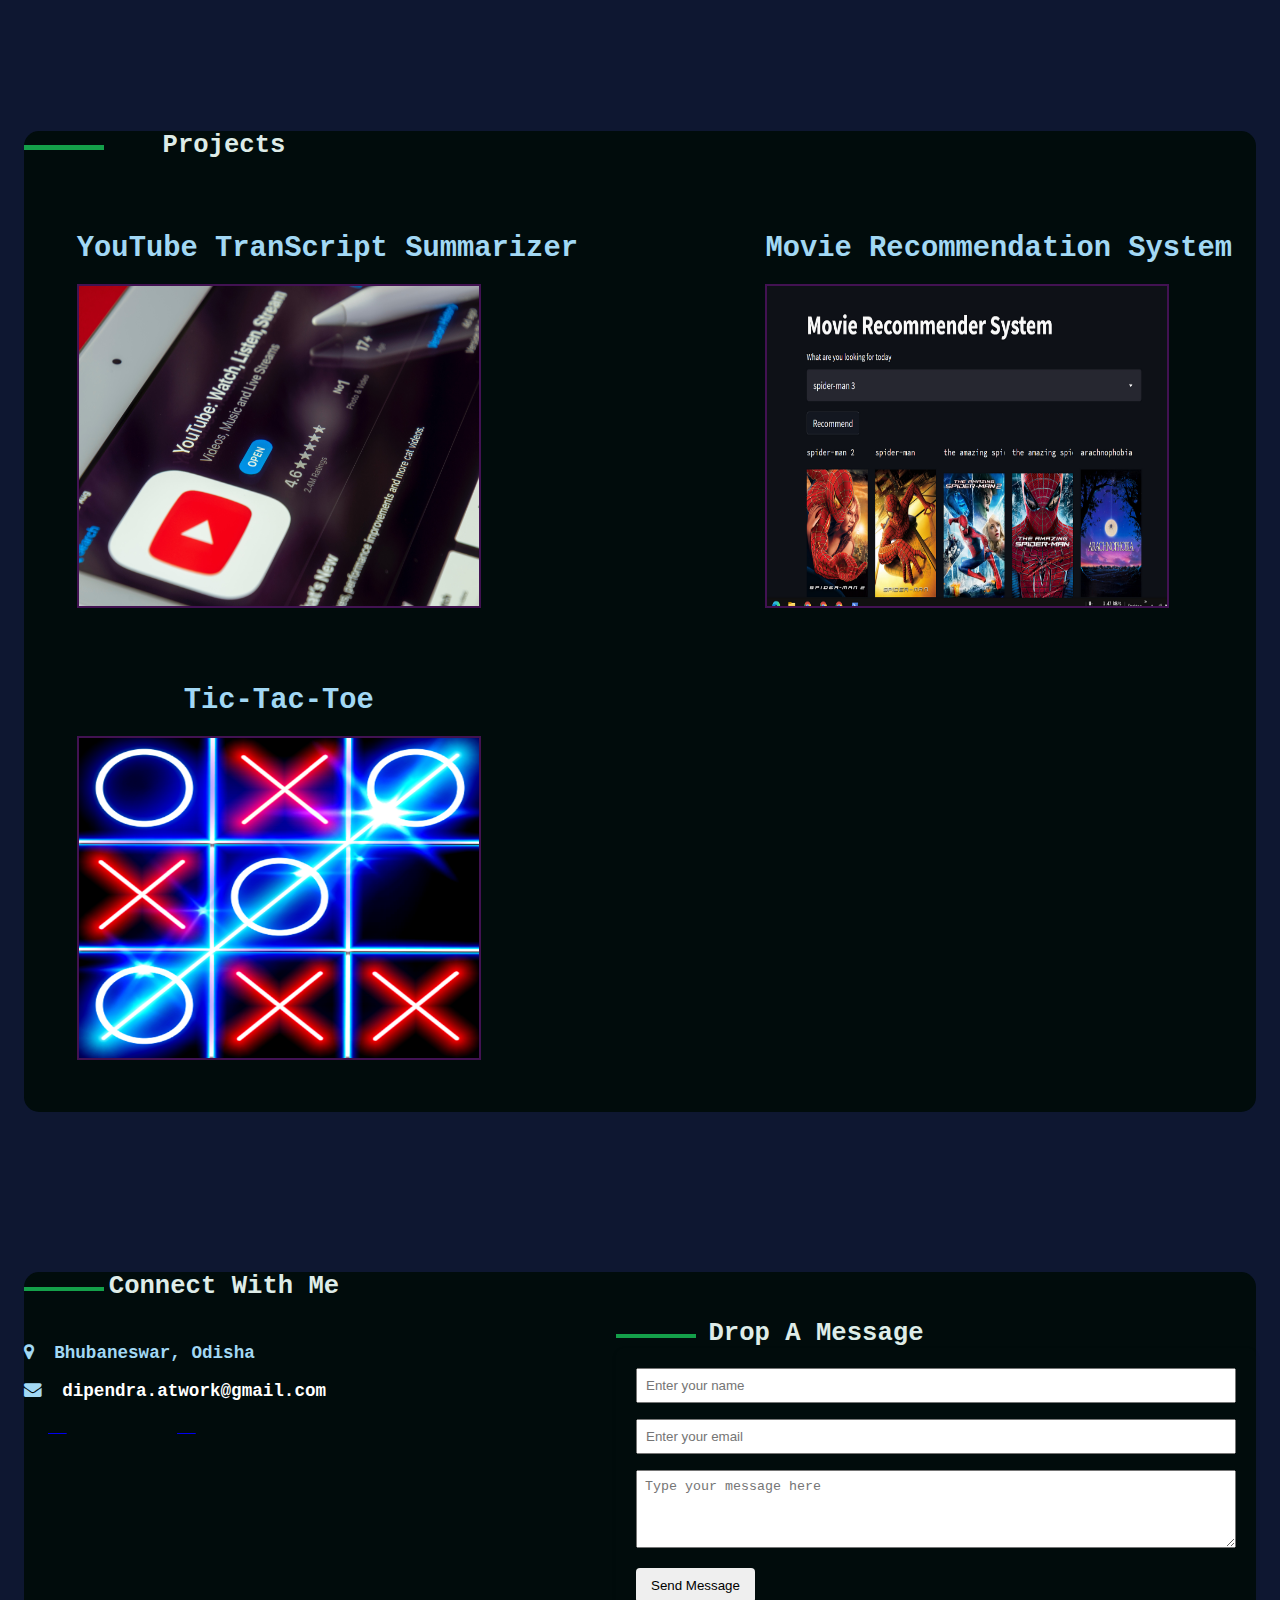
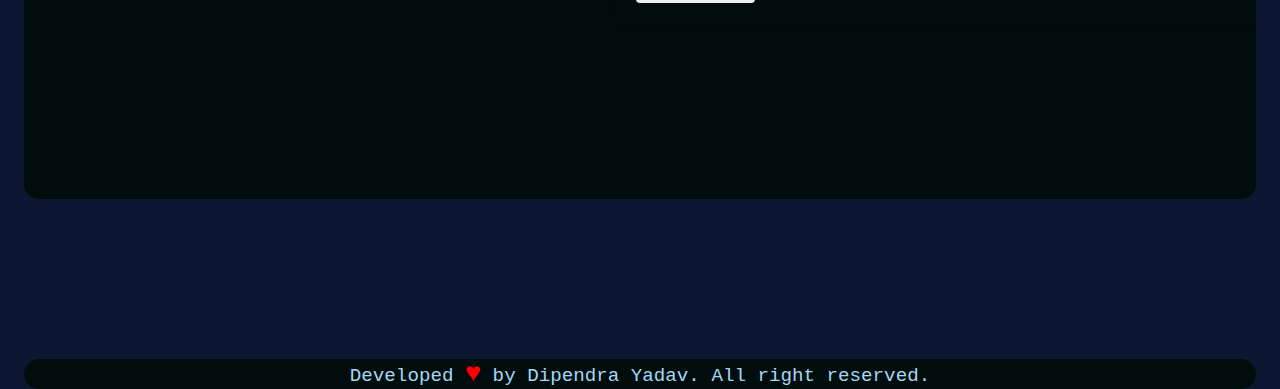
==== commit 827f972e: "added heart to footer" ====
--- a/index.html
+++ b/index.html
@@ -360,7 +360,7 @@
 
   <footer class="section">
 
-    <p>&#169; Copyright 2024 - Developed by Dipendra Yadav. All right reserved.</p>
+    <p>Developed  <span style="font-size:140%;color:red;">&hearts;</span> by Dipendra Yadav. All right reserved.</p>
 
   </footer>
 
--- a/files/style.css
+++ b/files/style.css
@@ -520,4 +520,5 @@
 
 footer p {
   font-family: 'Courier New', Courier, monospace;
+  font-size: 1.2em;
 }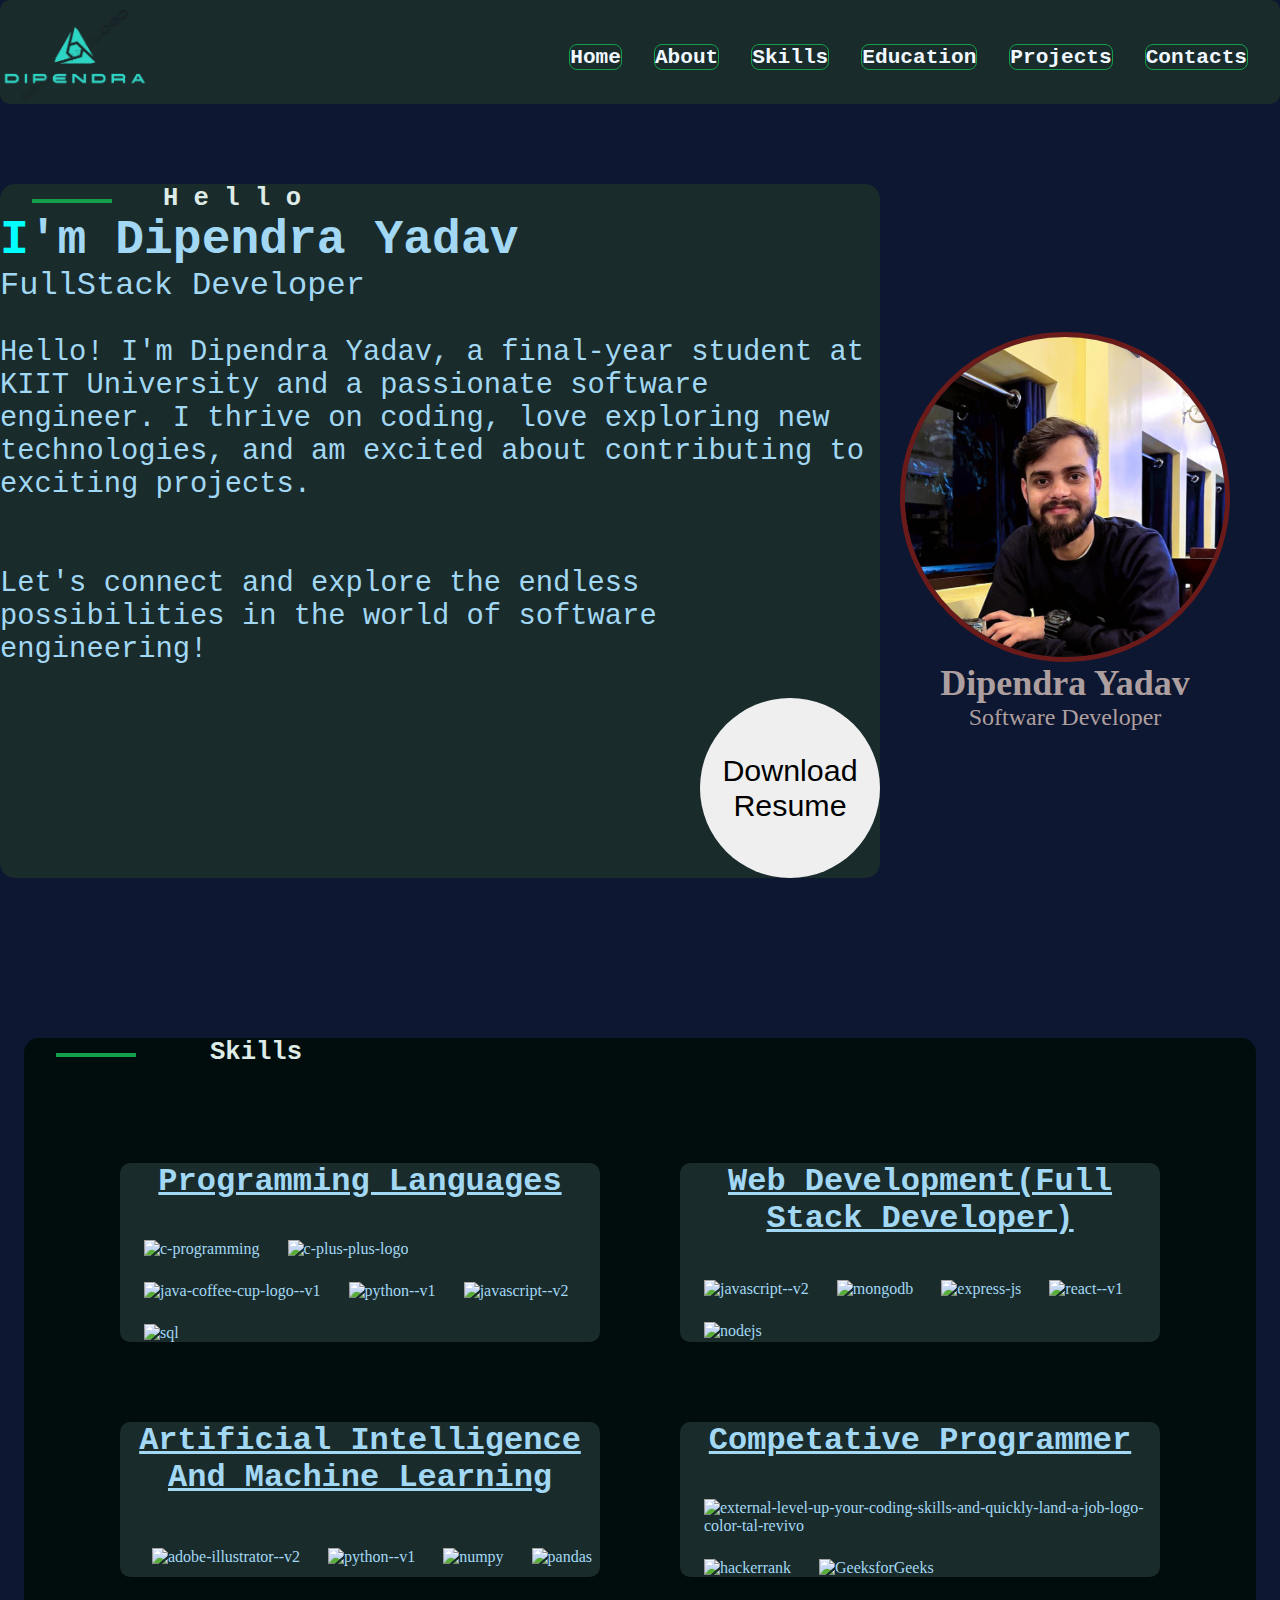
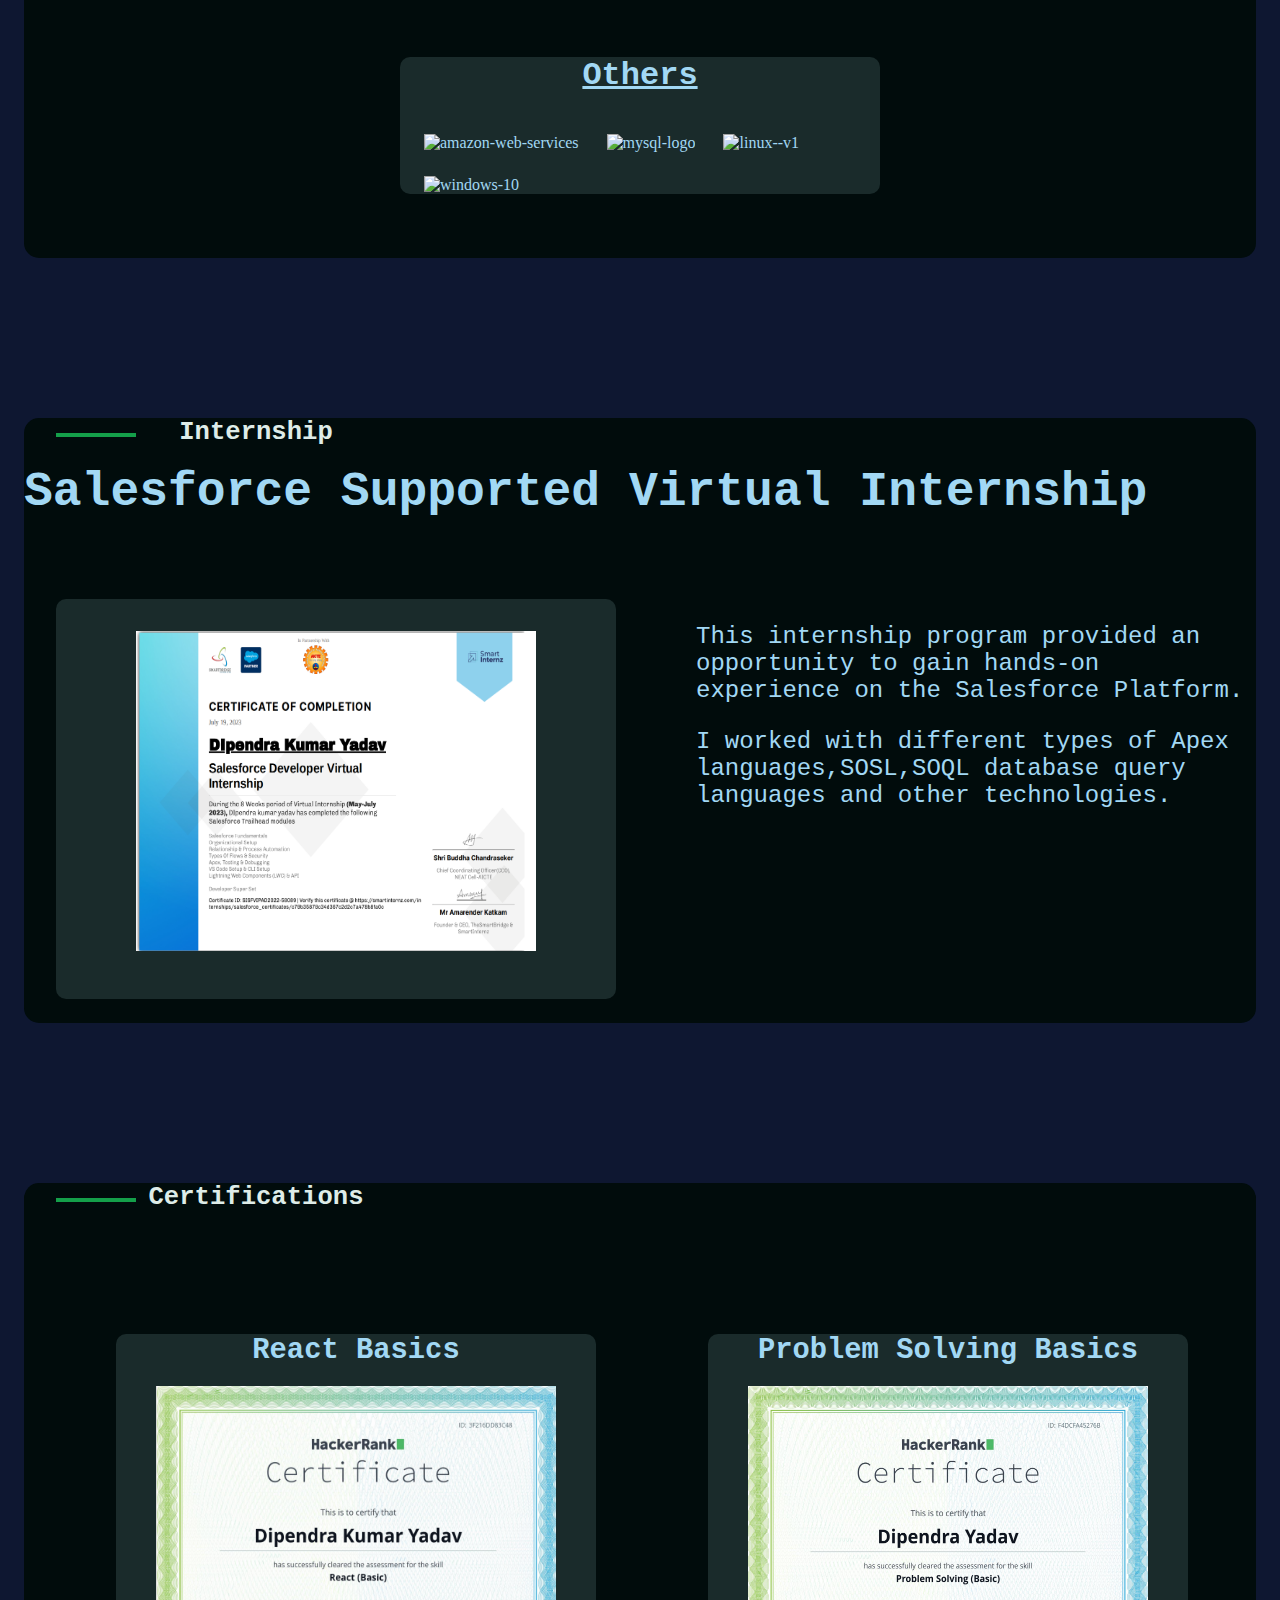
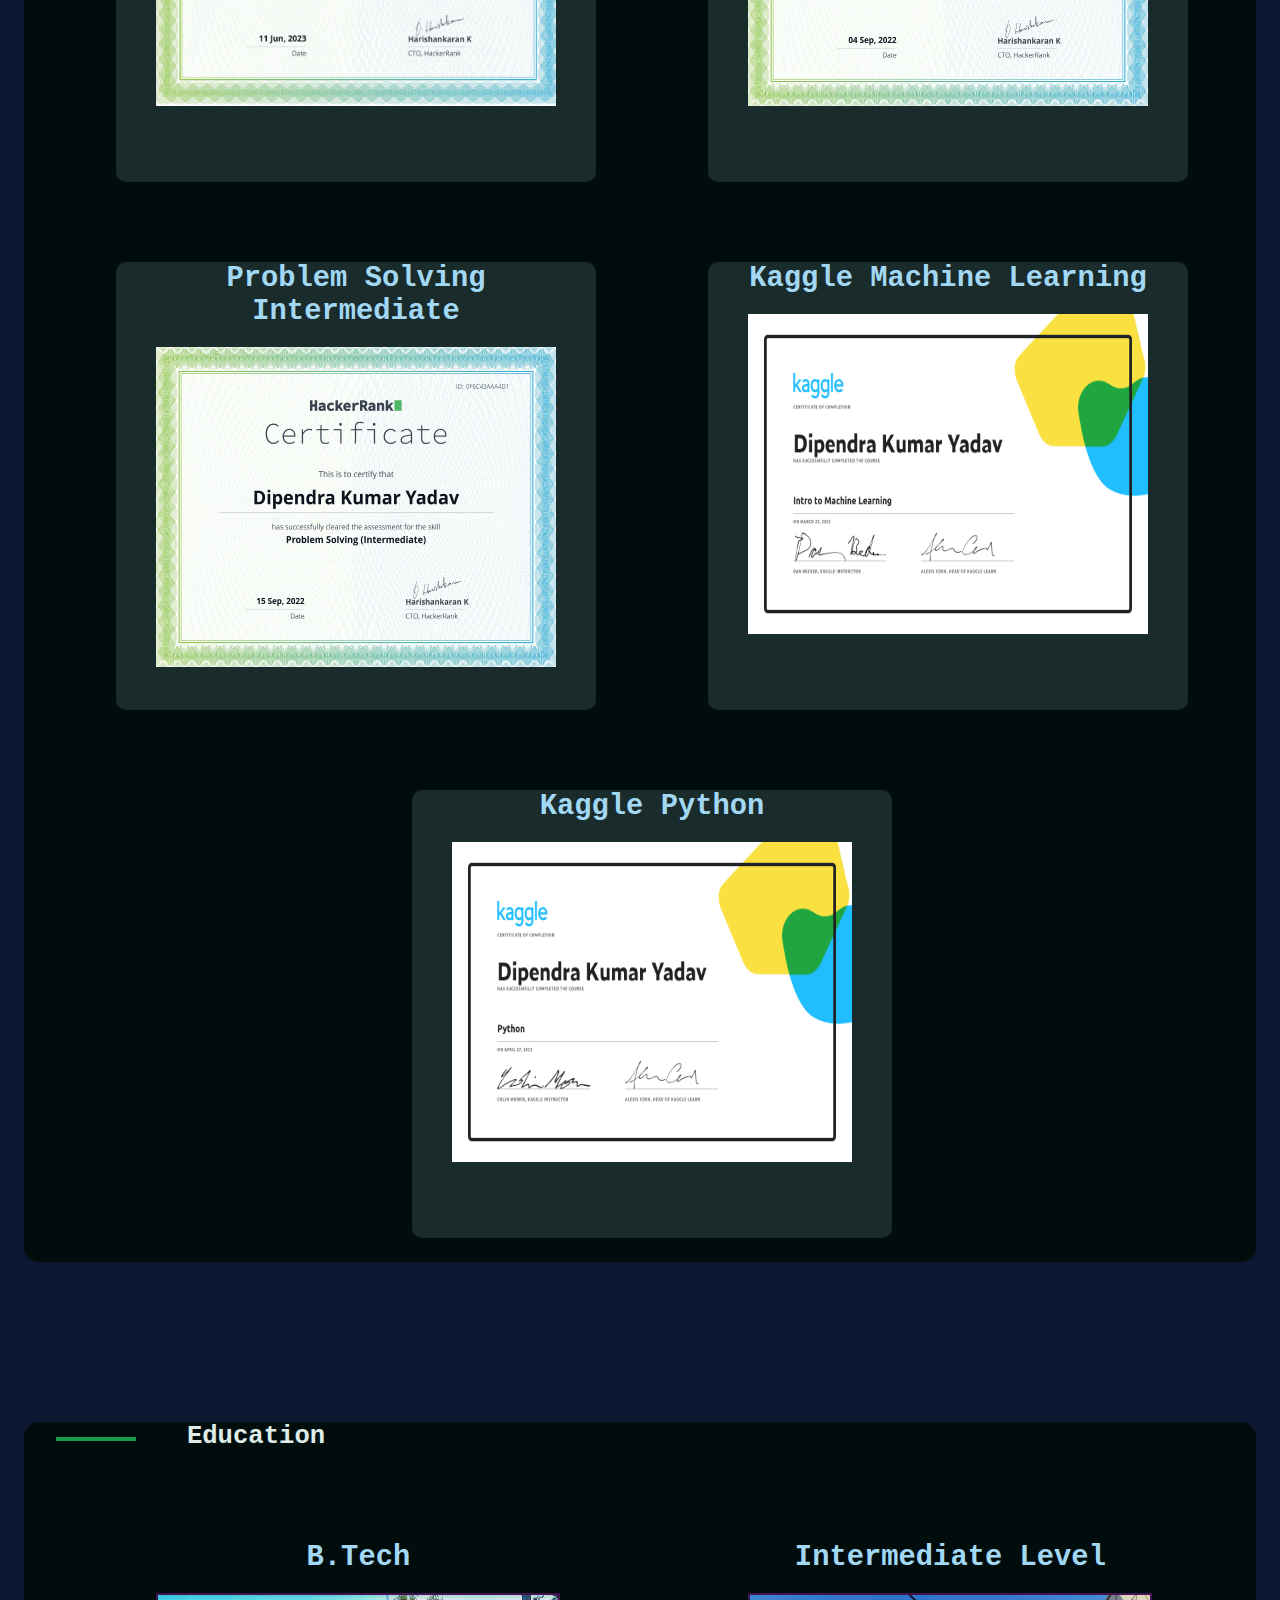
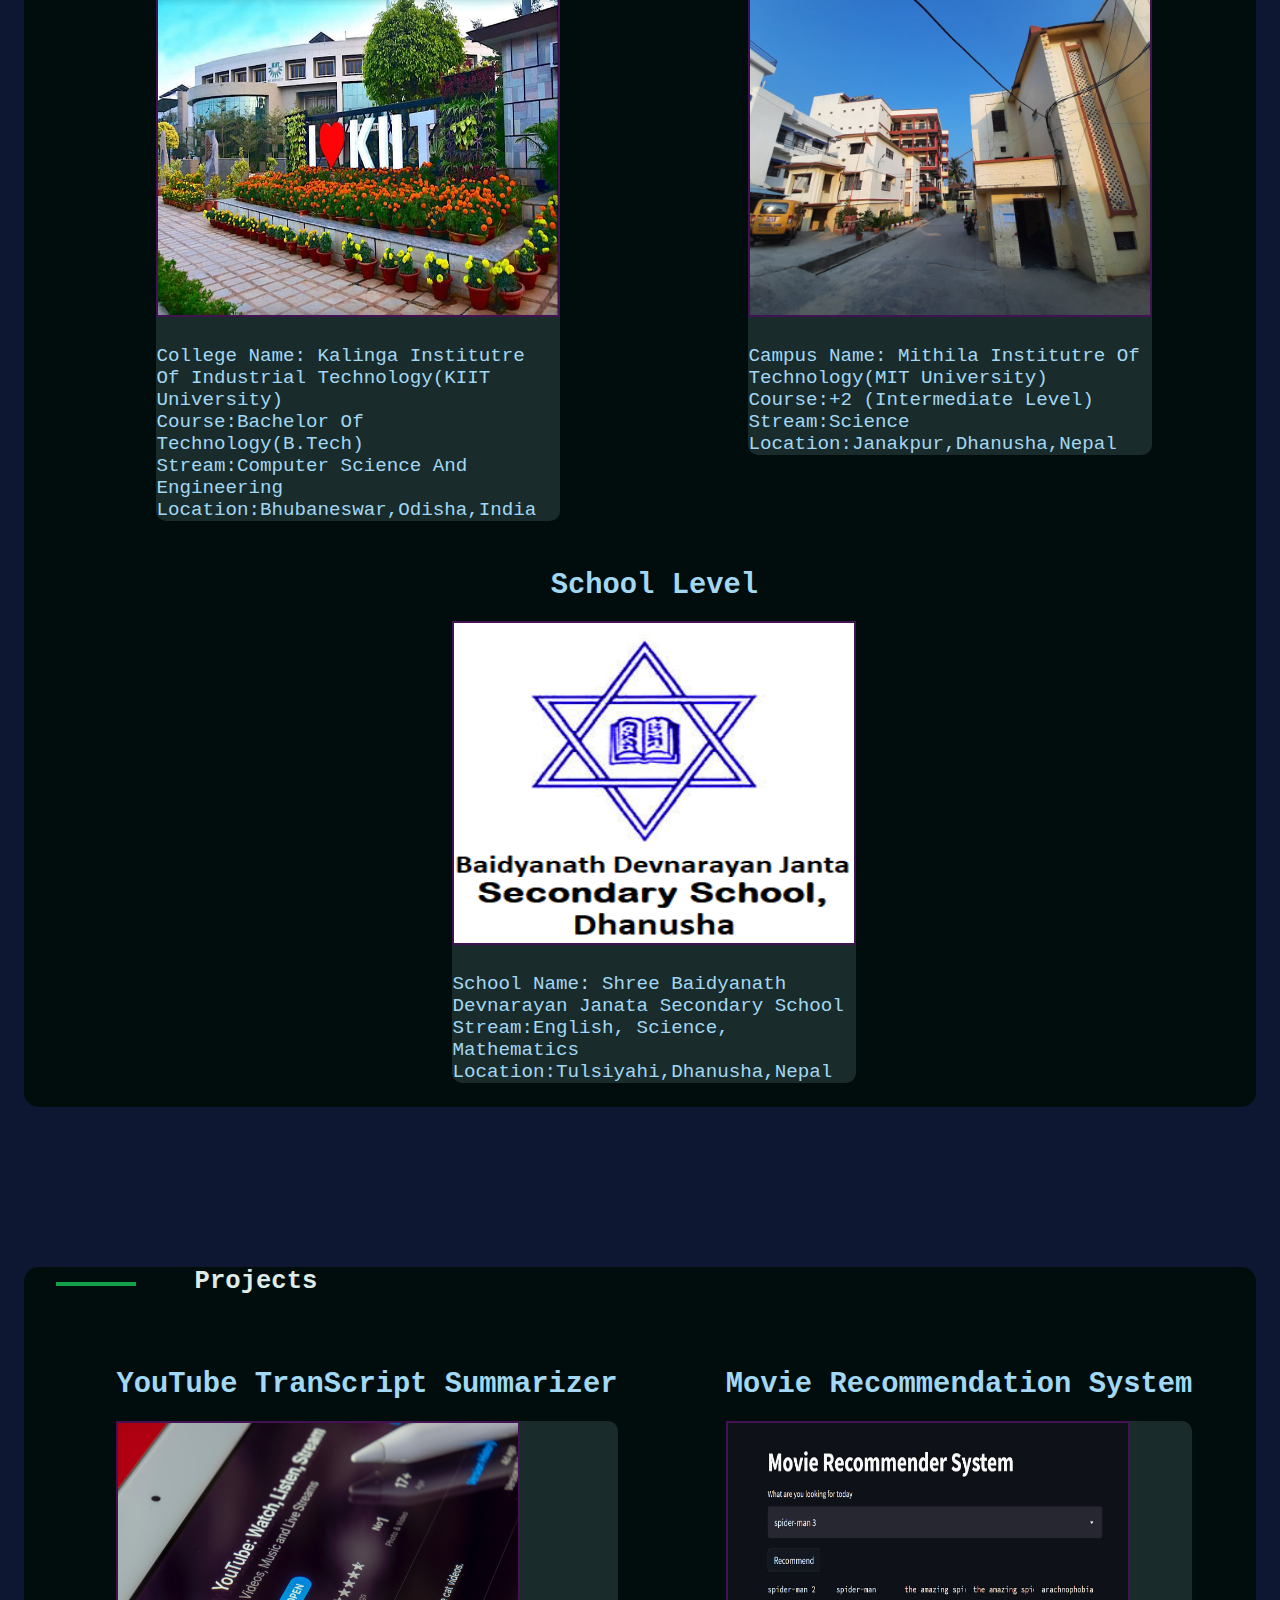
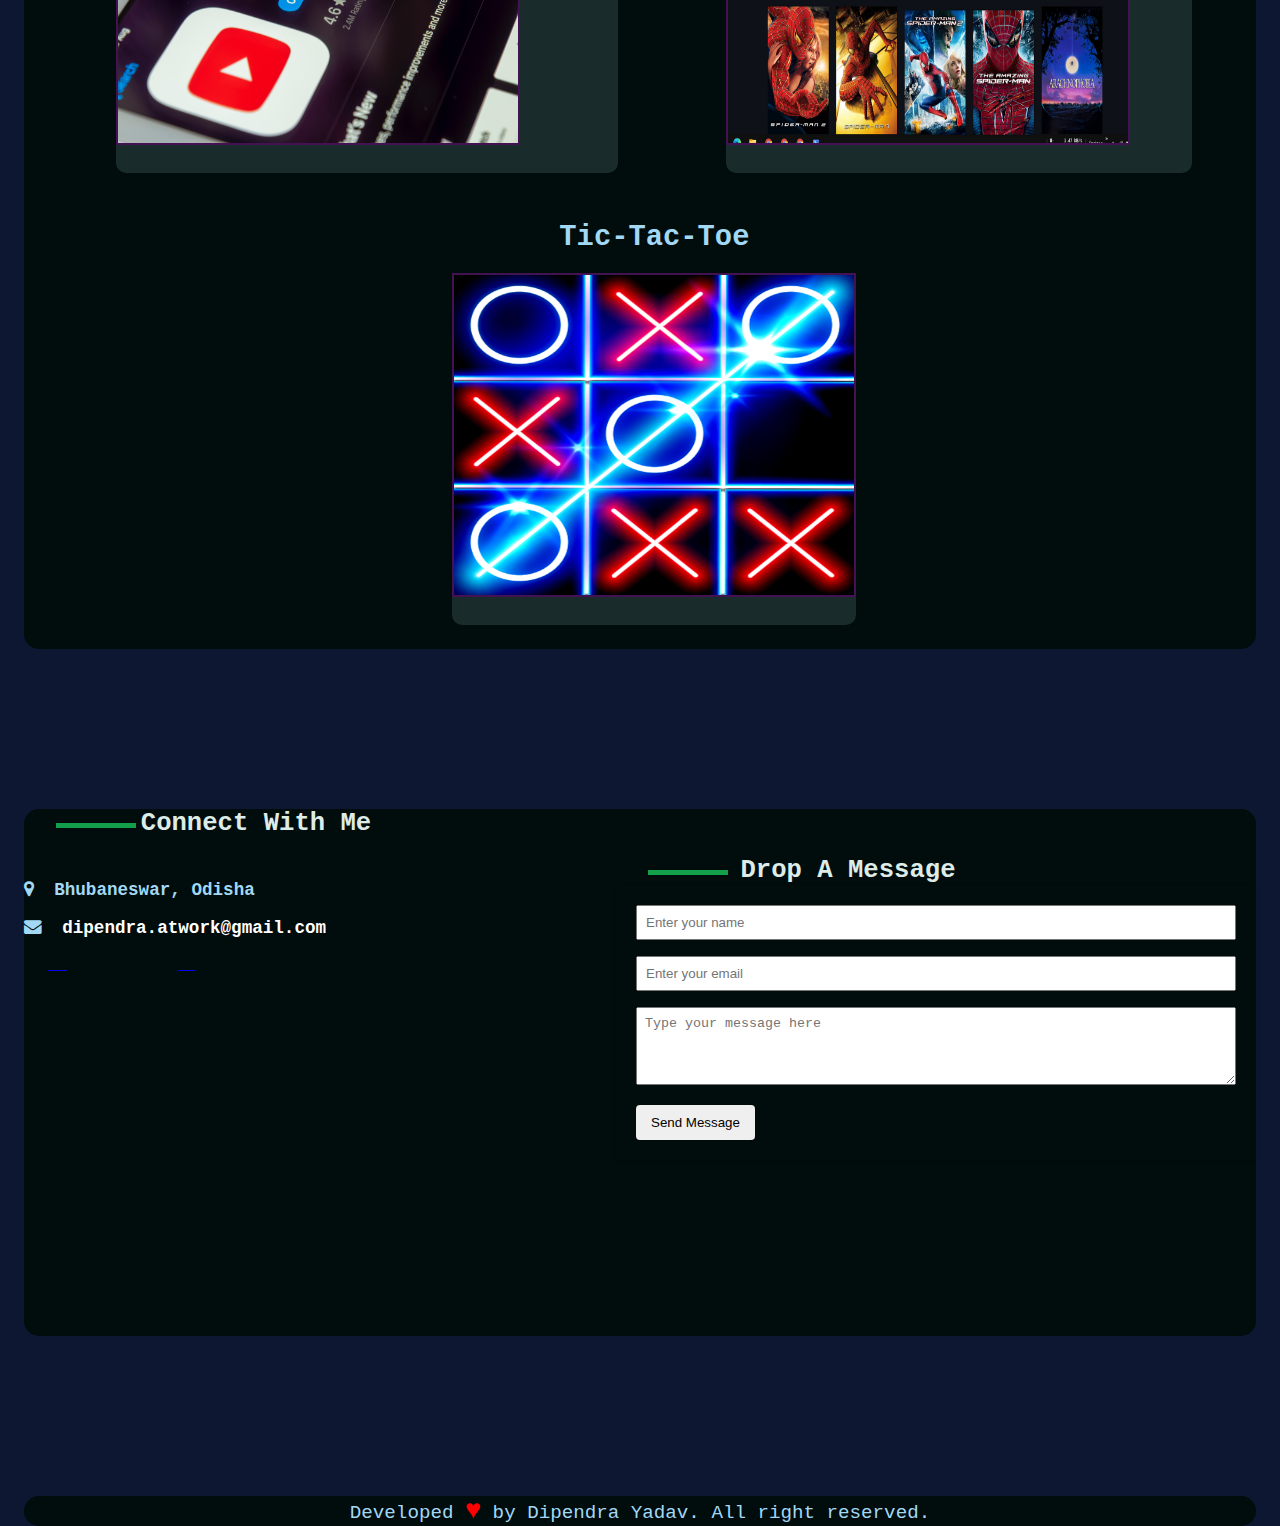
==== commit 0e85e098: "changes made in layouts" ====
--- a/index.html
+++ b/index.html
@@ -38,7 +38,7 @@
 
     <div class="info">
       <div class="simple-line">
-        <h3>Hello !!!</h3>
+        <h3>H e l l o</h3>
       </div>
       <div id="header-name">
         <h1><span>I</span>'m Dipendra Yadav</h1>
@@ -48,16 +48,16 @@
         <p class="about-me">Hello! I'm Dipendra Yadav, a final-year student at KIIT University and a passionate software
           engineer. I thrive on coding, love exploring new technologies, and am excited about contributing to exciting
           projects.
-          <br/>
-          <br/>
-          <br/>
+          <br />
+          <br />
+          <br />
           Let's connect and explore the endless possibilities in the world of software engineering!
         </p>
       </div>
 
       <!-- download button -->
       <div class="download-button">
-        <a href="./resume.txt" download="dipendra_cv"><button>Download CV</button></a>
+        <a href="./resume.txt" download="dipendra_cv"><button>Download Resume</button></a>
       </div>
     </div>
 
@@ -161,7 +161,7 @@
       <div class="internship-certificate-div">
         <h3>Salesforce Supported Virtual Internship</h3>
         <div class="internship-certificate-div2">
-          <div class="internship-secondary-div">
+          <div class="internship-img-div">
             <img src="../images/Certificates/Salesforce-virtual-Internship-certi.png" alt="college-img">
           </div>
           <div class="internship-secondary-div">
@@ -360,7 +360,7 @@
 
   <footer class="section">
 
-    <p>Developed  <span style="font-size:140%;color:red;">&hearts;</span> by Dipendra Yadav. All right reserved.</p>
+    <p>Developed <span style="font-size:140%;color:red;">&hearts;</span> by Dipendra Yadav. All right reserved.</p>
 
   </footer>
 
--- a/files/style.css
+++ b/files/style.css
@@ -47,6 +47,8 @@
 
 .ul-list li {
   margin-left: 2rem;
+  border: #14a04a 0.1rem solid;
+  border-radius: 0.5rem;
 }
 
 .ul-list li a {
@@ -83,8 +85,8 @@
   flex-wrap: wrap;
   align-items: center;
   margin-top: 5rem;
-  background-color: rgb(26, 43, 43);
-  border-radius: 15px;
+  /* background-color: rgb(26, 43, 43);
+  border-radius: 15px; */
   /* Center items vertically */
   /* padding: 20px; */
 }
@@ -95,6 +97,8 @@
   /* Take up remaining space */
   margin-right: 20px;
   /* Add margin for spacing */
+  background-color: rgb(26, 43, 43);
+  border-radius: 15px;
 }
 
 #header-name h1 {
@@ -154,7 +158,7 @@
 }
 
 .photo img {
-  max-width: 25rem;
+  max-width: 20rem;
   /* Ensure the photo doesn't exceed its container */
   height: auto;
   /* Maintain aspect ratio */
@@ -162,7 +166,7 @@
   /* Remove extra space beneath the image */
   border: 5px solid #6b1a1a;
   /* Set the border style and color */
-  animation: borderMove 4s infinite alternate, lightning 2s infinite;
+  animation: borderMove 4s infinite alternate, lightning 5s infinite;
   border-radius: 50%;
 }
 
@@ -174,6 +178,7 @@
   text-align: center;
   font-size: 1.6rem;
   max-width: 22rem;
+  margin-left: 2rem;
   padding-left: 1.5rem;
   position: relative;
 
@@ -205,11 +210,15 @@
   /* background-color: #45a049; */
   display: flex;
   justify-content: right;
-
 }
 
 .download-button button {
-  font-size: 2.5em;
+  /* font-size: 2.5em; */
+  /* border-radius: 70%; */
+  font-size: 1.9em;
+  height: 11.25rem;
+  width: 11.25rem;
+  border-radius: 70%;
 }
 
 .below-photo-name {
@@ -250,7 +259,10 @@
   font-size: 1.2em;
 
 }
-
+.education-img{
+  background-color: rgb(26, 43, 43);
+  border-radius: 10px;
+}
 .education-img img {
   margin-right: rem;
   margin-bottom: 1.5rem;
@@ -268,16 +280,6 @@
   width: 25rem;
 }
 
-.main-education-div {
-  /* background-color: brown; */
-  display: flex;
-  justify-content: space-between;
-  /* Adjust as needed */
-  flex-wrap: wrap;
-  /* Allow cards to wrap to the next line on smaller screens */
-  padding: 1.5rem;
-  /* padding: 1.5rem; */
-}
 
 footer {
   /* background-color: #6b1a1a; */
@@ -449,12 +451,30 @@
 }
 
 
+.main-education-div {
+  /* background-color: brown; */
+  display: flex;
+  justify-content:space-around;
+  /* Adjust as needed */
+  flex-wrap: wrap;
+  /* Allow cards to wrap to the next line on smaller screens */
+  padding: 1.5rem;
+  /* padding: 1.5rem; */
+}
+
+
 .certificate-div1 {
   /* background-color: #45a049; */
   margin-top: 5rem;
   margin-left: 1.5rem;
   /* height: 10rem;
   width: 15rem; */
+  height: 28rem;
+  width: 30rem;
+  /* display: flex;
+  justify-content: center; */
+  background-color: rgb(26, 43, 43);
+  border-radius: 10px;
 }
 
 .certificate-div1 h3 {
@@ -472,23 +492,40 @@
   flex-wrap: wrap;
 }
 
+.certificate-div2 img { 
+  height: 20rem;
+  width: 25rem;
+}
 .internship-certificate-div2 {
-  /* background-color: #45a049; */
-  display: flex;
-  justify-content: last baseline;
+  /* background-color: #620c7c; */
+  display: flex;
+  justify-content: last;
   justify-content: space-between;
   margin-top: 5rem;
   flex-wrap: wrap;
 }
-
-.certificate-div2 img {
-  height: 25rem;
-  width: 30rem;
-}
-
-.internship-certificate-div img {
+.internship-certificate-div2 div{
+  margin-left: 2rem;
+  margin-bottom: 1.5rem;
+
+
+}
+.internship-img-div{
+   
   height: 25rem;
   width: 35rem;
+  display: flex;
+  justify-content: center;
+  background-color: rgb(26, 43, 43);
+  border-radius: 10px;
+
+}
+
+
+.internship-certificate-div img {
+  margin-top: 2rem;
+  height: 20rem;
+  width: 25rem;
 }
 
 .internship-certificate-div h3 {
@@ -499,16 +536,12 @@
 
 .internship-secondary-div {
   /* margin-left: 1rem; */
-  height: 55vh;
-  width: 80vh;
+  height: auto;
+  width: 35rem;
   /* background-color: #14a04a; */
 }
 
-.internship-secondary-div h2 {
-  /* margin-left: 10rem; */
-  font-family: 'Courier New', Courier, monospace;
-  font-size: 2em;
-}
+
 
 .internship-secondary-div p {
   /* margin-left: 10rem; */
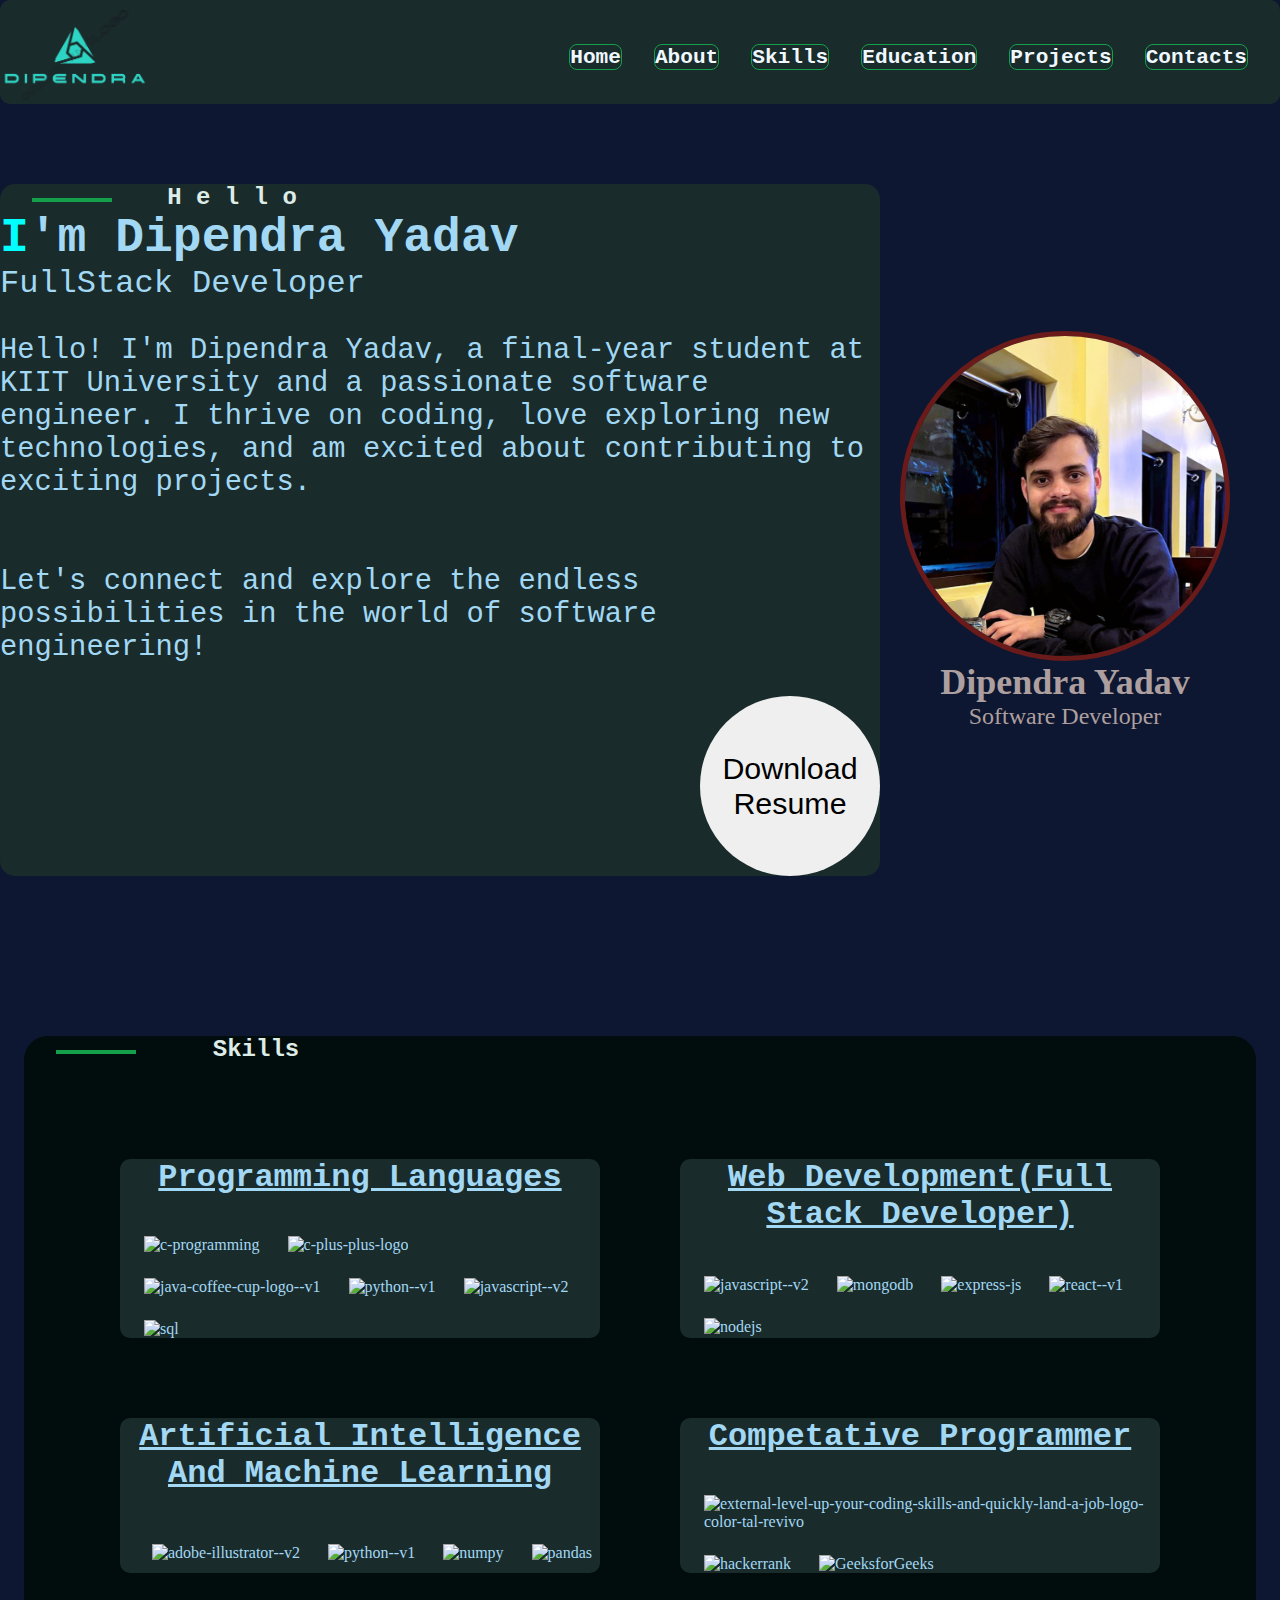
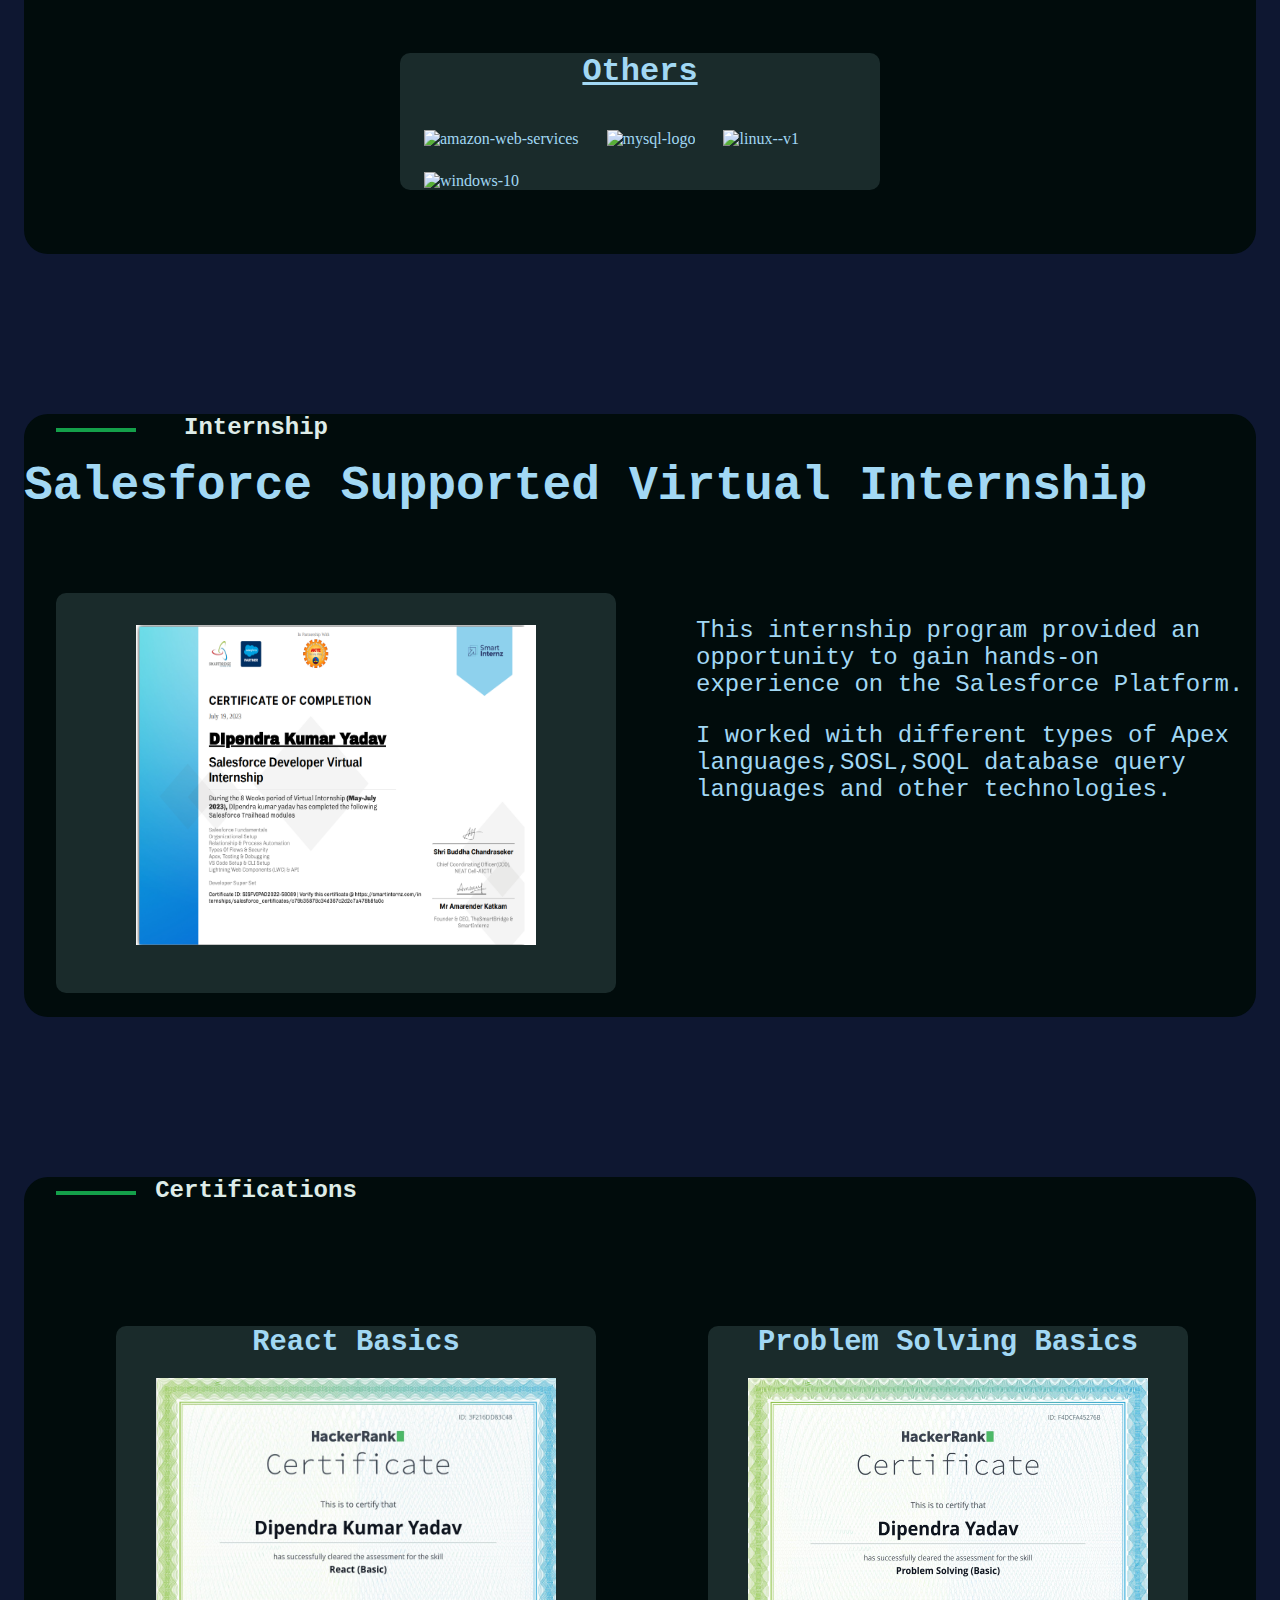
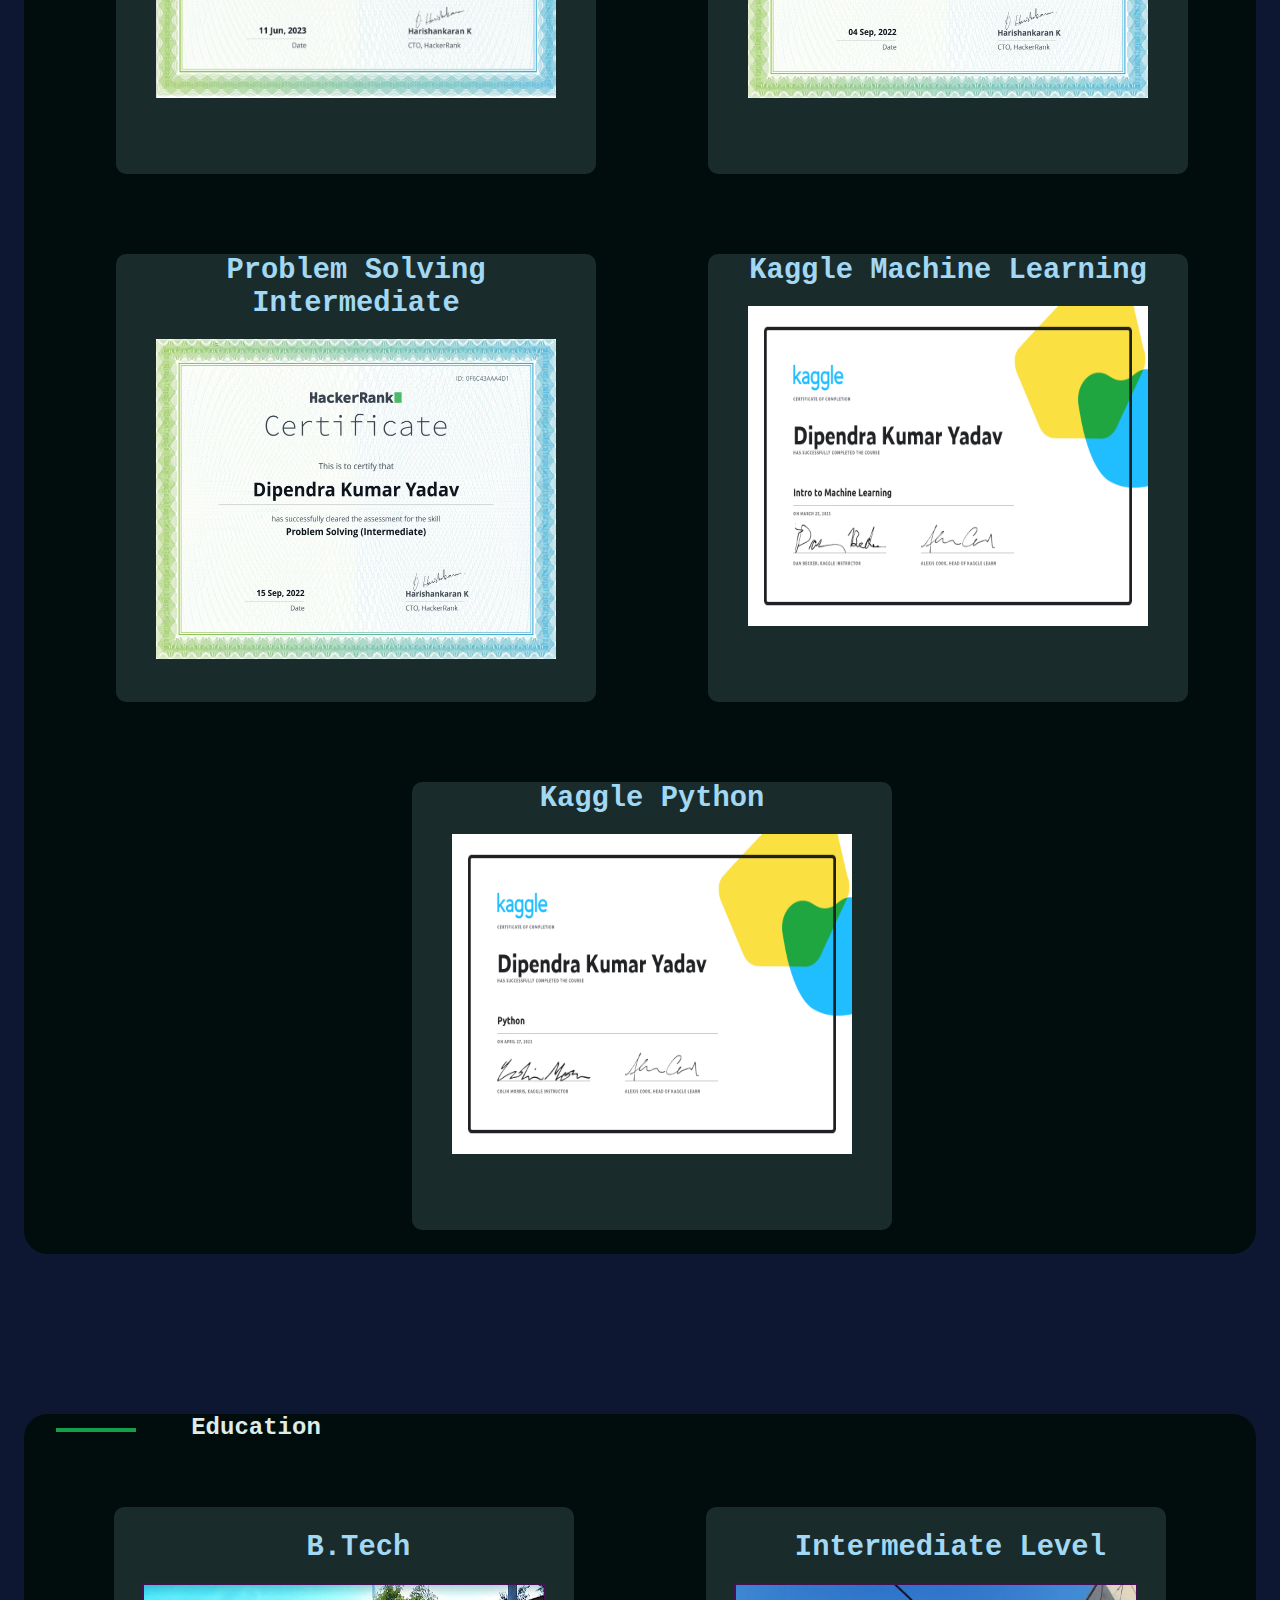
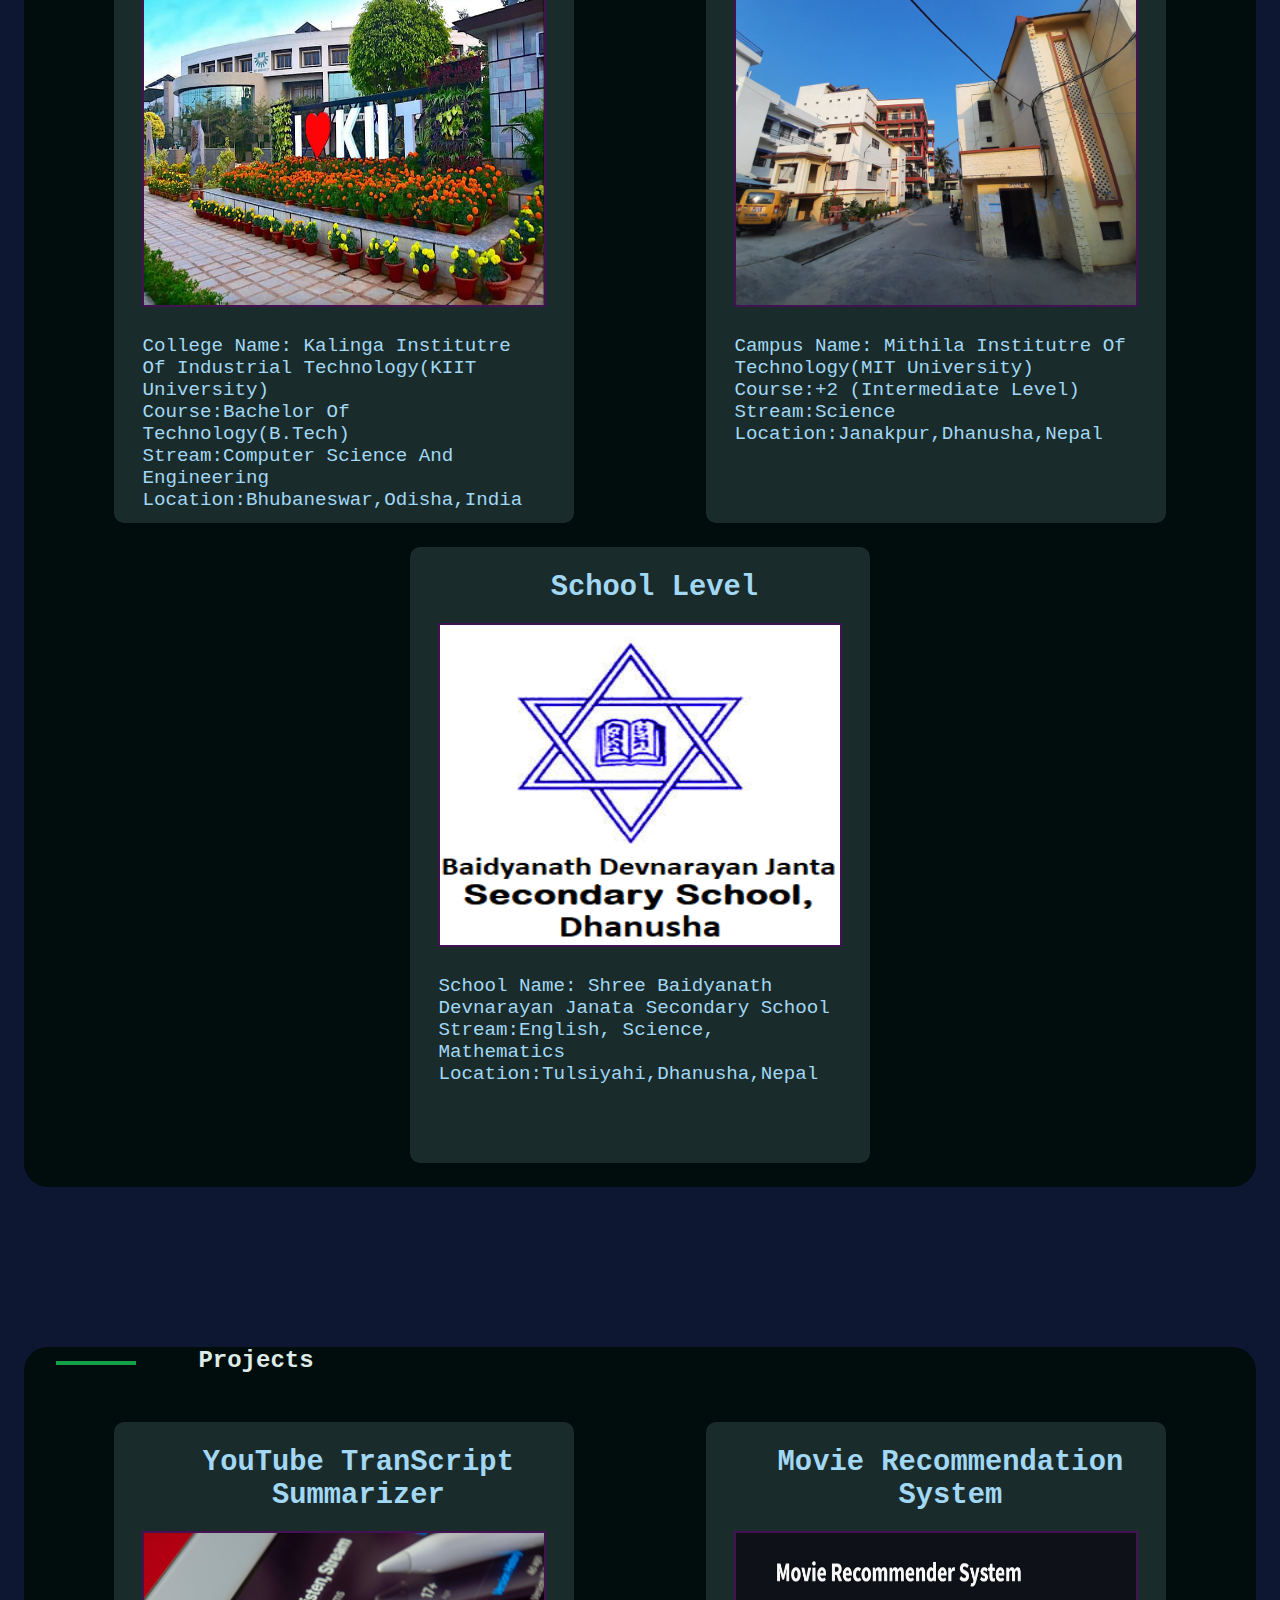
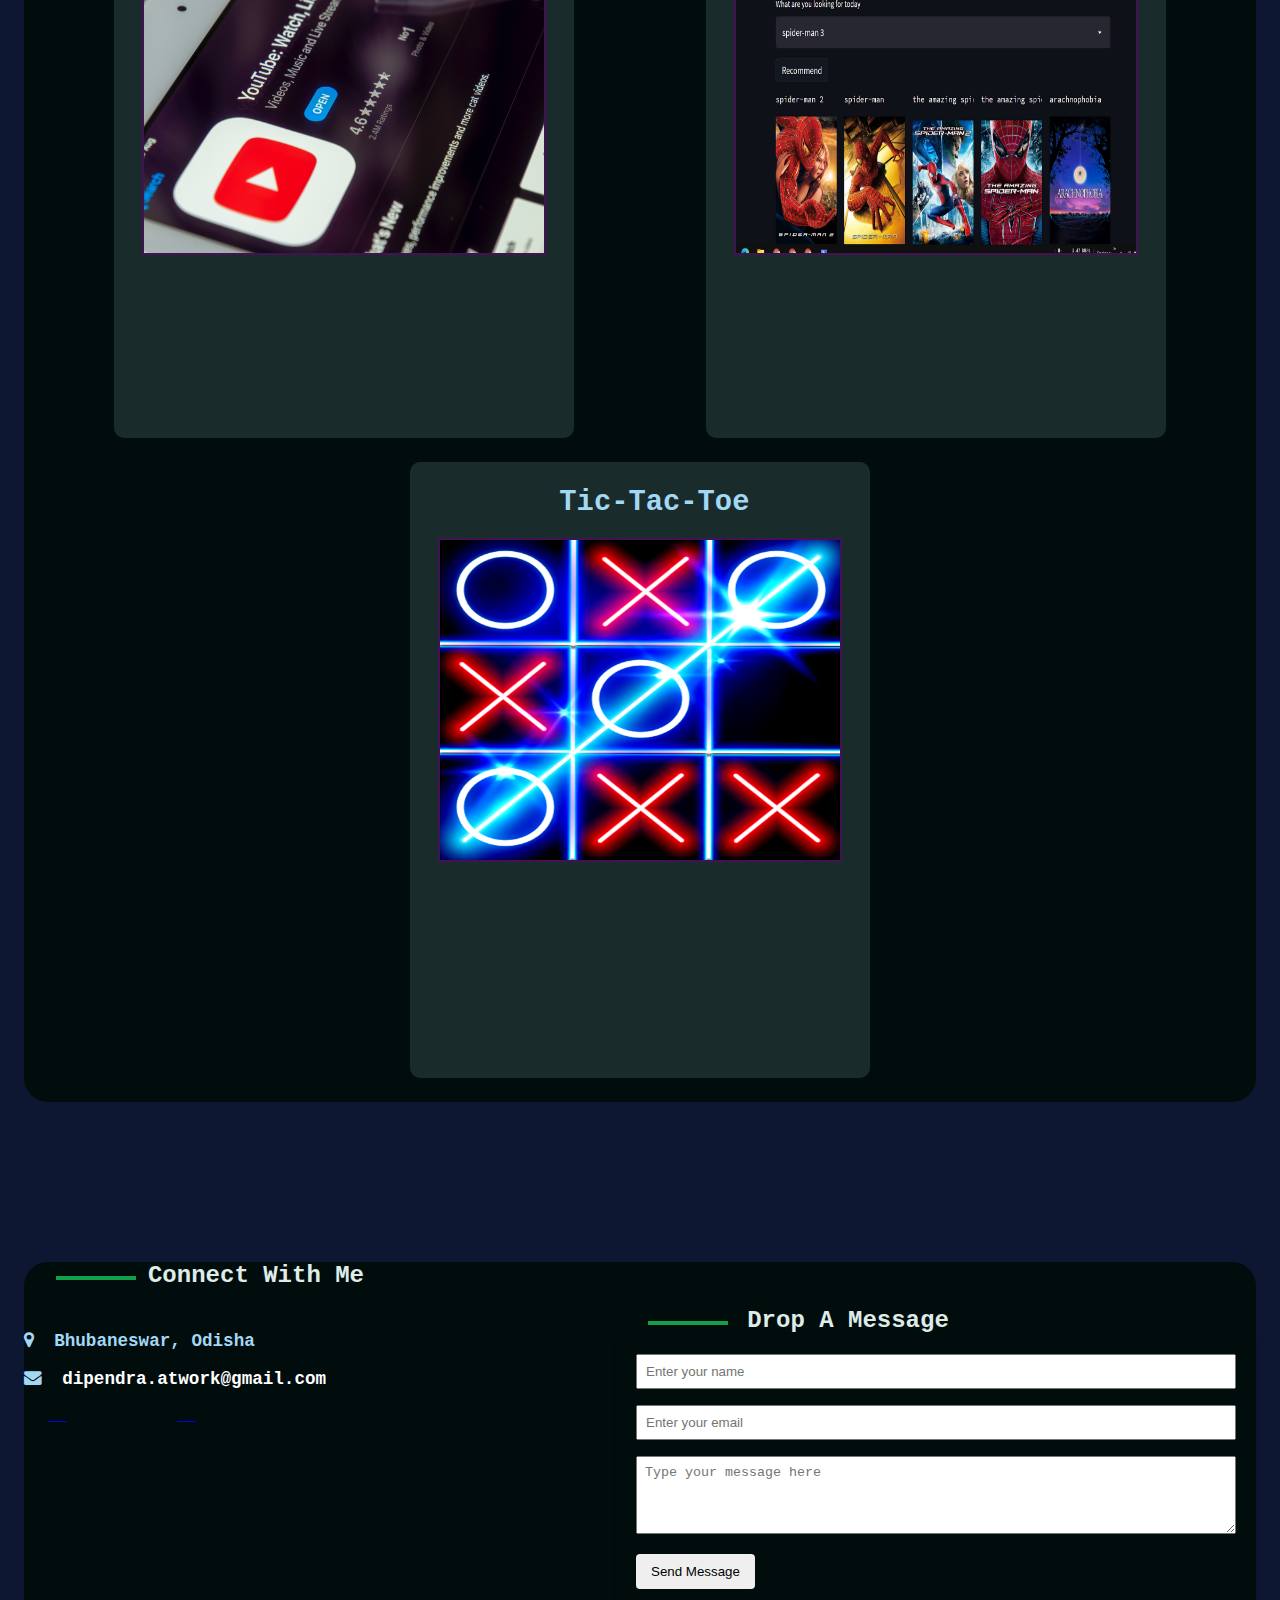
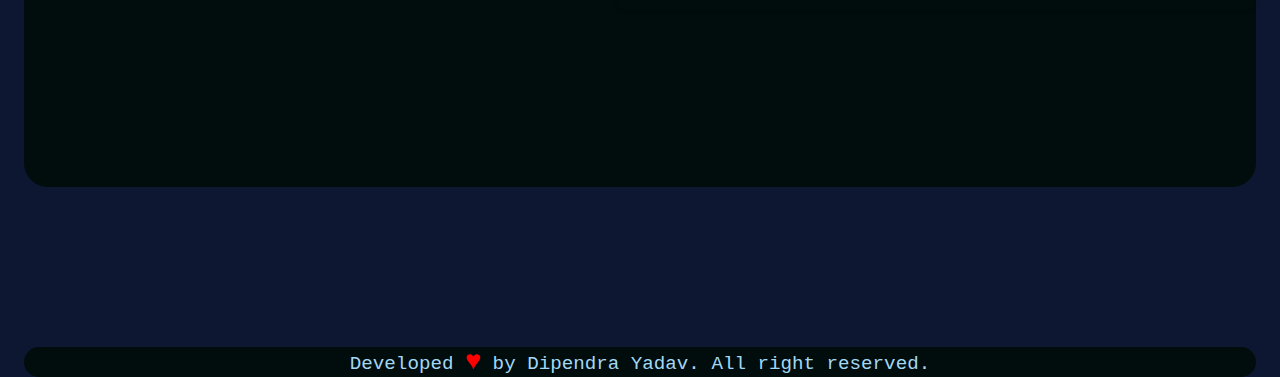
==== commit a8398a01: "changes made in divs" ====
--- a/index.html
+++ b/index.html
@@ -326,7 +326,7 @@
 
           <h4> <i class="fa fa-map-marker"></i> Bhubaneswar, Odisha</h4>
           <br />
-          <h4><i class="fa fa-envelope"></i><a href="mailto:someone@example.com">
+          <h4><i class="fa fa-envelope"></i><a href="mailto:dipendra.atwork@gmail.com">
               dipendra.atwork@gmail.com</a></h4>
 
           <icon class="social-media-div">
@@ -346,7 +346,7 @@
         <div class="simple-line">
           <h3>Drop A Message</h3>
         </div>
-        <form onsubmit="sendEmail(); return false; ">
+        <form onsubmit="sendEmail(); reset(); return false;">
           <input type="text" id="name" name="name" placeholder="Enter your name" required>
           <input type="email" id="email" name="email" placeholder="Enter your email" required>
           <textarea id="message" name="message" placeholder="Type your message here" rows="4" required></textarea>
@@ -364,7 +364,7 @@
 
   </footer>
 
-  <script src="https://smtpjs.com/v3/smtp.js">
+  <script src="https://smtpjs.com/v3/smtp.js" defer>
   </script>
 
 </body>
--- a/files/style.css
+++ b/files/style.css
@@ -71,12 +71,13 @@
 
 .section {
   /* background-color:#14a04a; */
+  /* position: relative; */
   margin-left: 1.5rem;
   margin-right: 1.5rem;
   margin-top: 10rem;
-  /* background-color: rgb(26, 43, 43); */
+  /* background-color:red; */
   background-color: rgb(1, 12, 12);
-  border-radius: 15px;
+  border-radius: 1.5rem;
 }
 
 .profile-section {
@@ -176,7 +177,7 @@
   font-family: 'Courier New', Courier, monospace;
   color: #deece8;
   text-align: center;
-  font-size: 1.6rem;
+  font-size: 1.5rem;
   max-width: 22rem;
   margin-left: 2rem;
   padding-left: 1.5rem;
@@ -240,7 +241,13 @@
   margin-top: 1.5rem;
   padding-top: 1.5rem;
   padding-left: 1.8rem;
+  /* display: flex; */
+  height: 37rem;
+  width: 27rem;
   /* background-color: #14a04a; */
+  background-color: rgb(26, 43, 43);
+  border-radius: 10px;
+
 }
 
 .education h3 {
@@ -260,8 +267,9 @@
 
 }
 .education-img{
-  background-color: rgb(26, 43, 43);
-  border-radius: 10px;
+  margin-right: 2rem;
+  /* background-color: #14a04a; */
+ 
 }
 .education-img img {
   margin-right: rem;
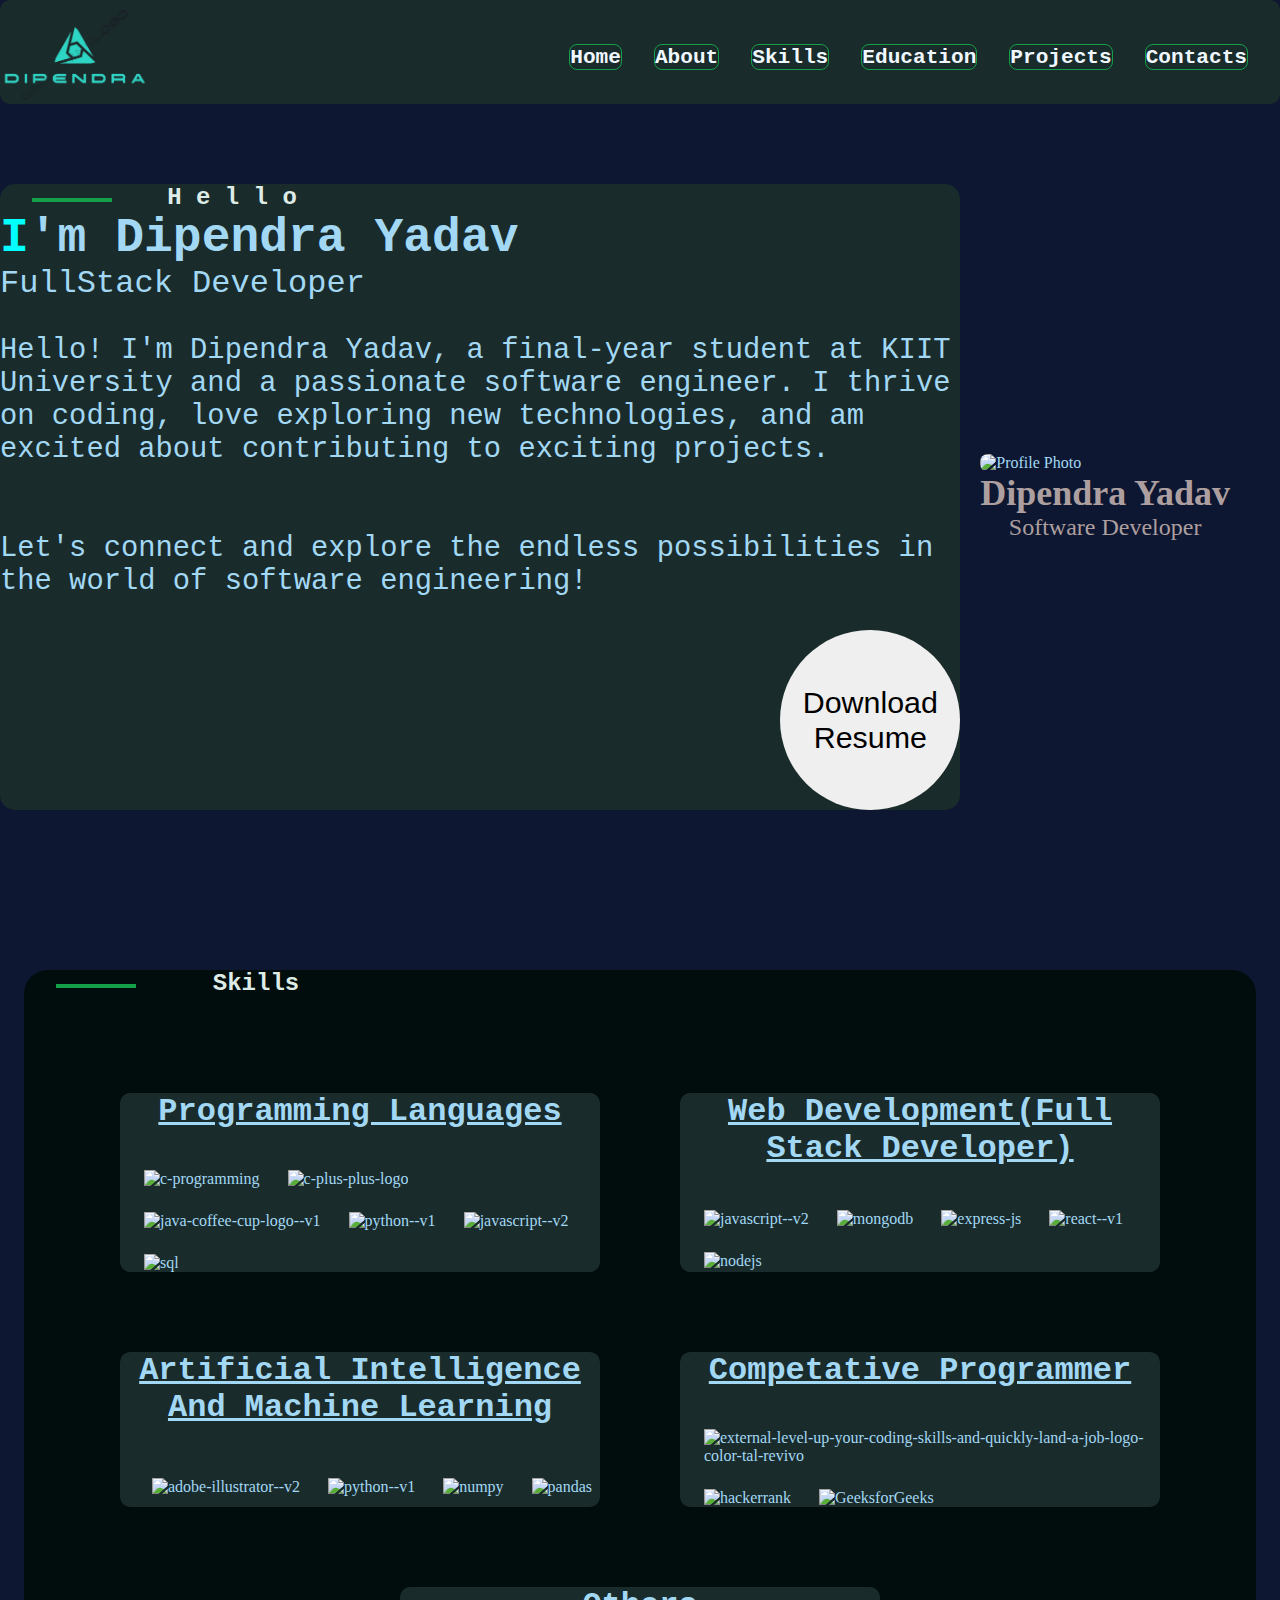
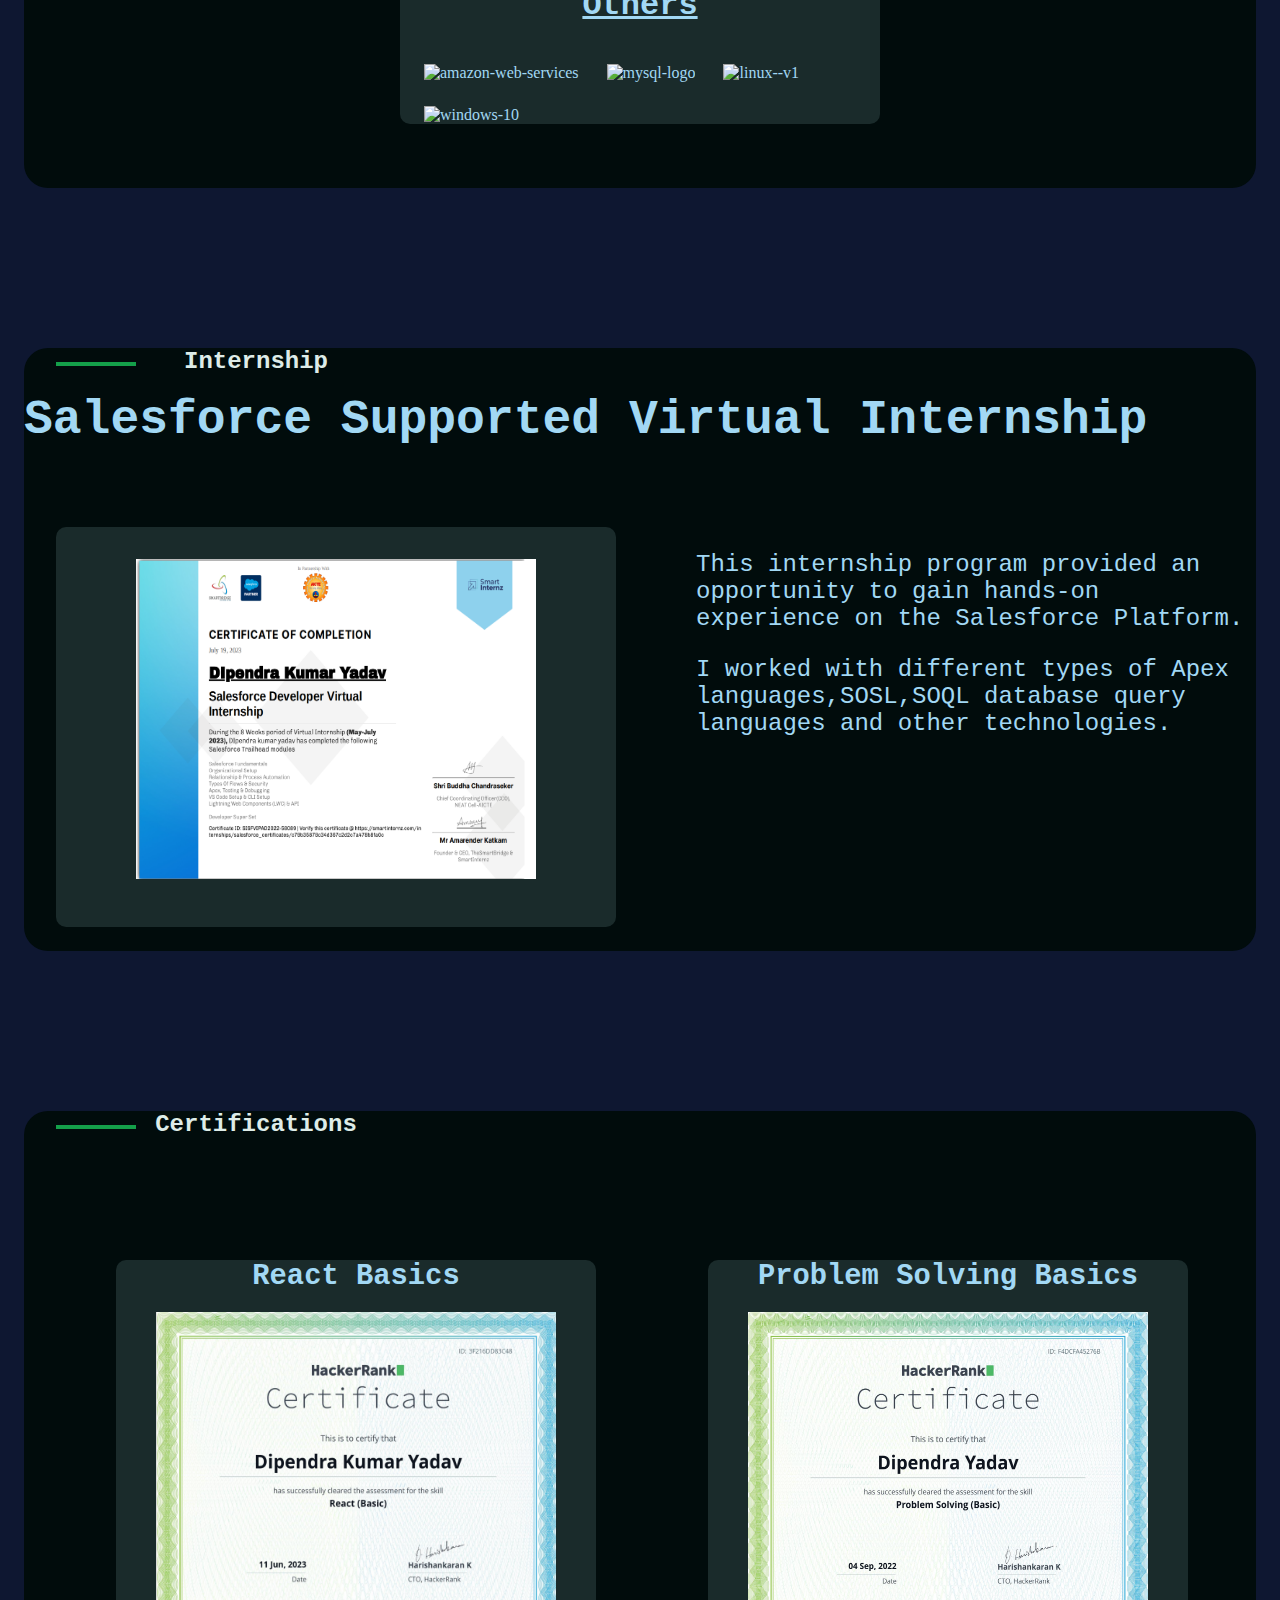
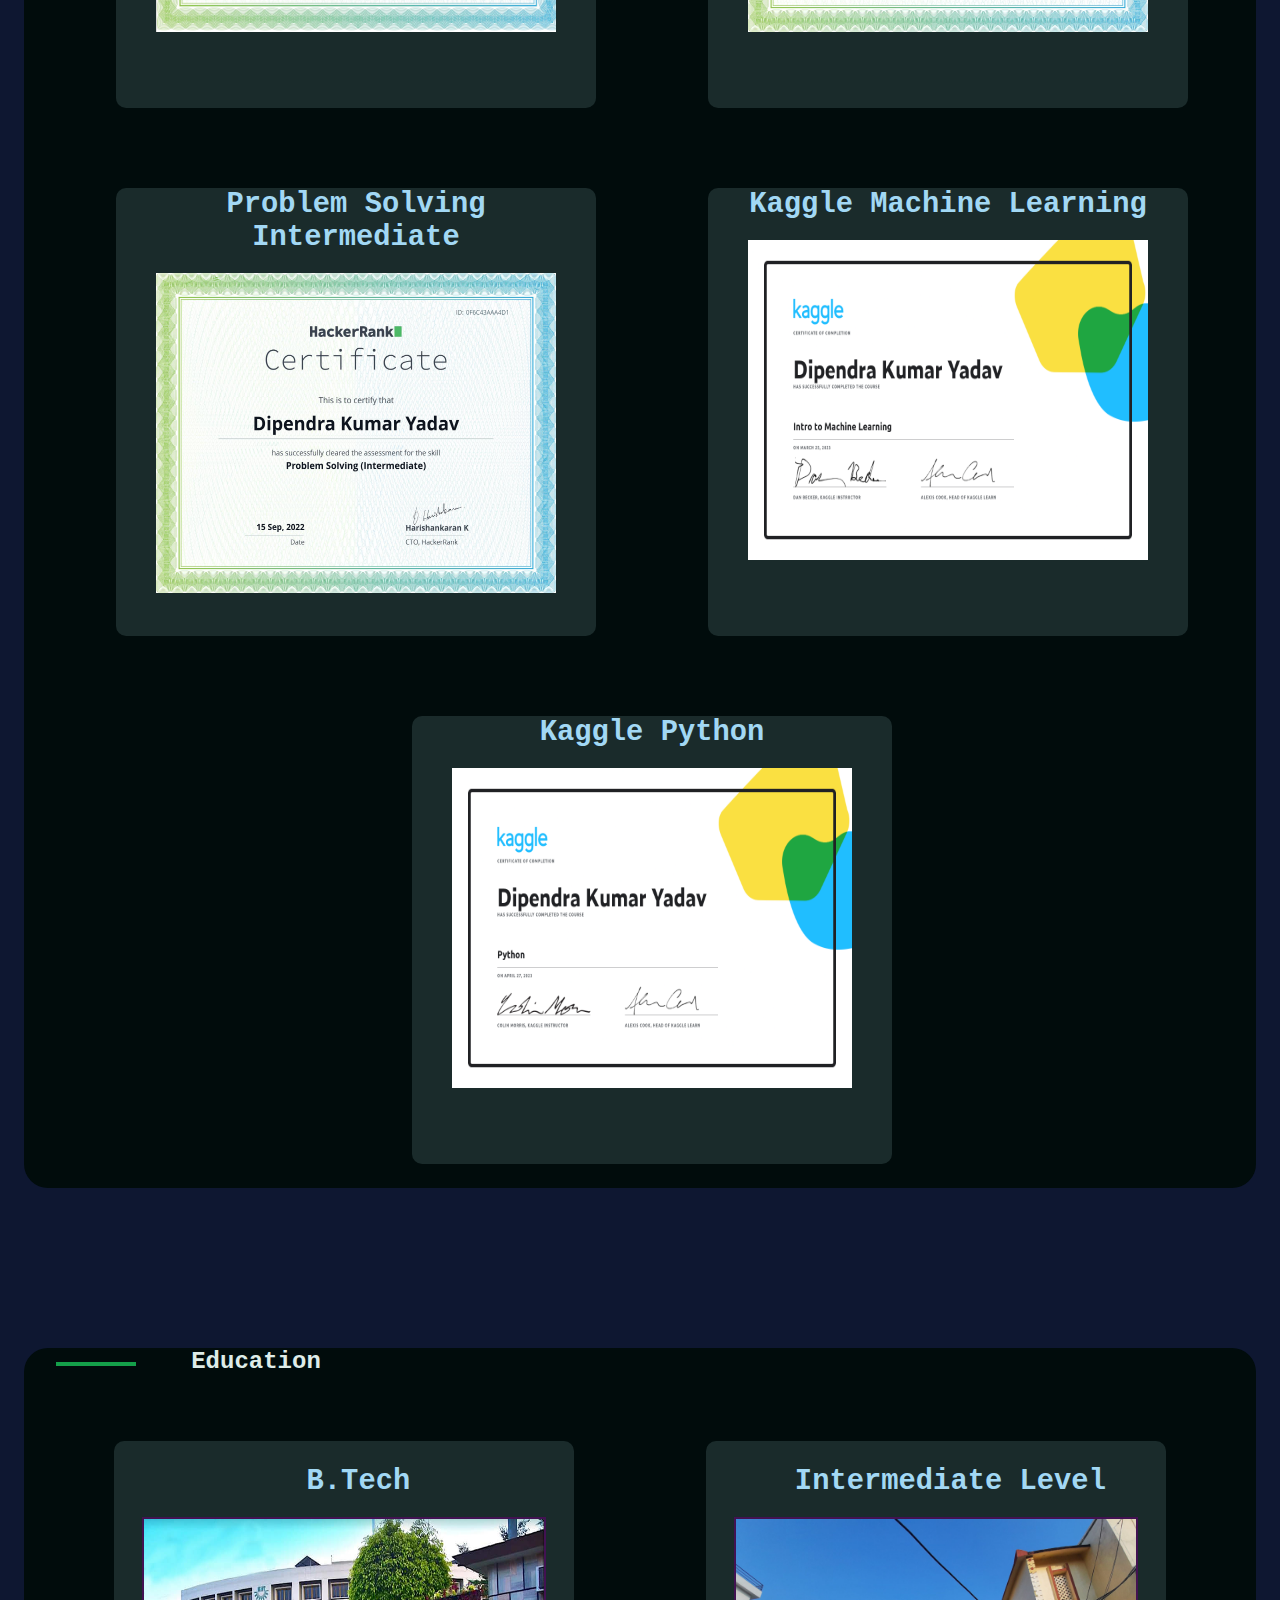
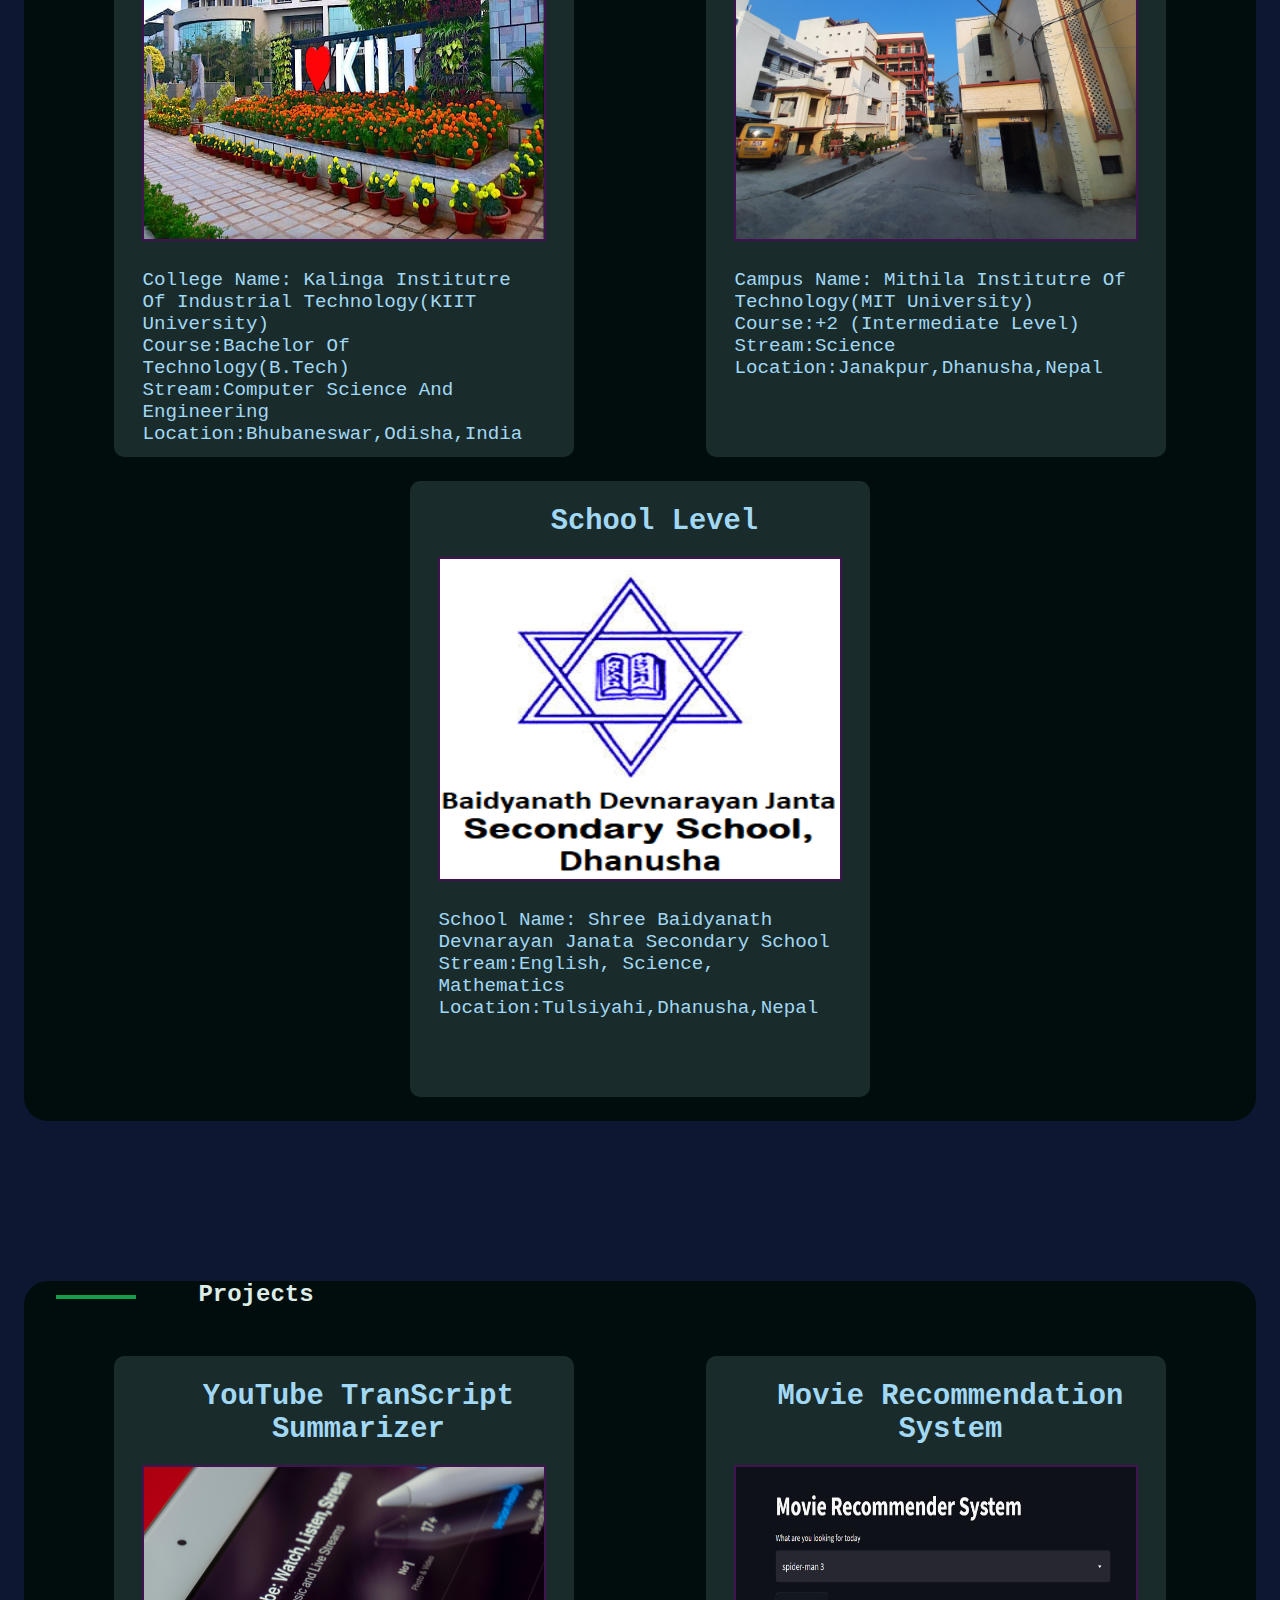
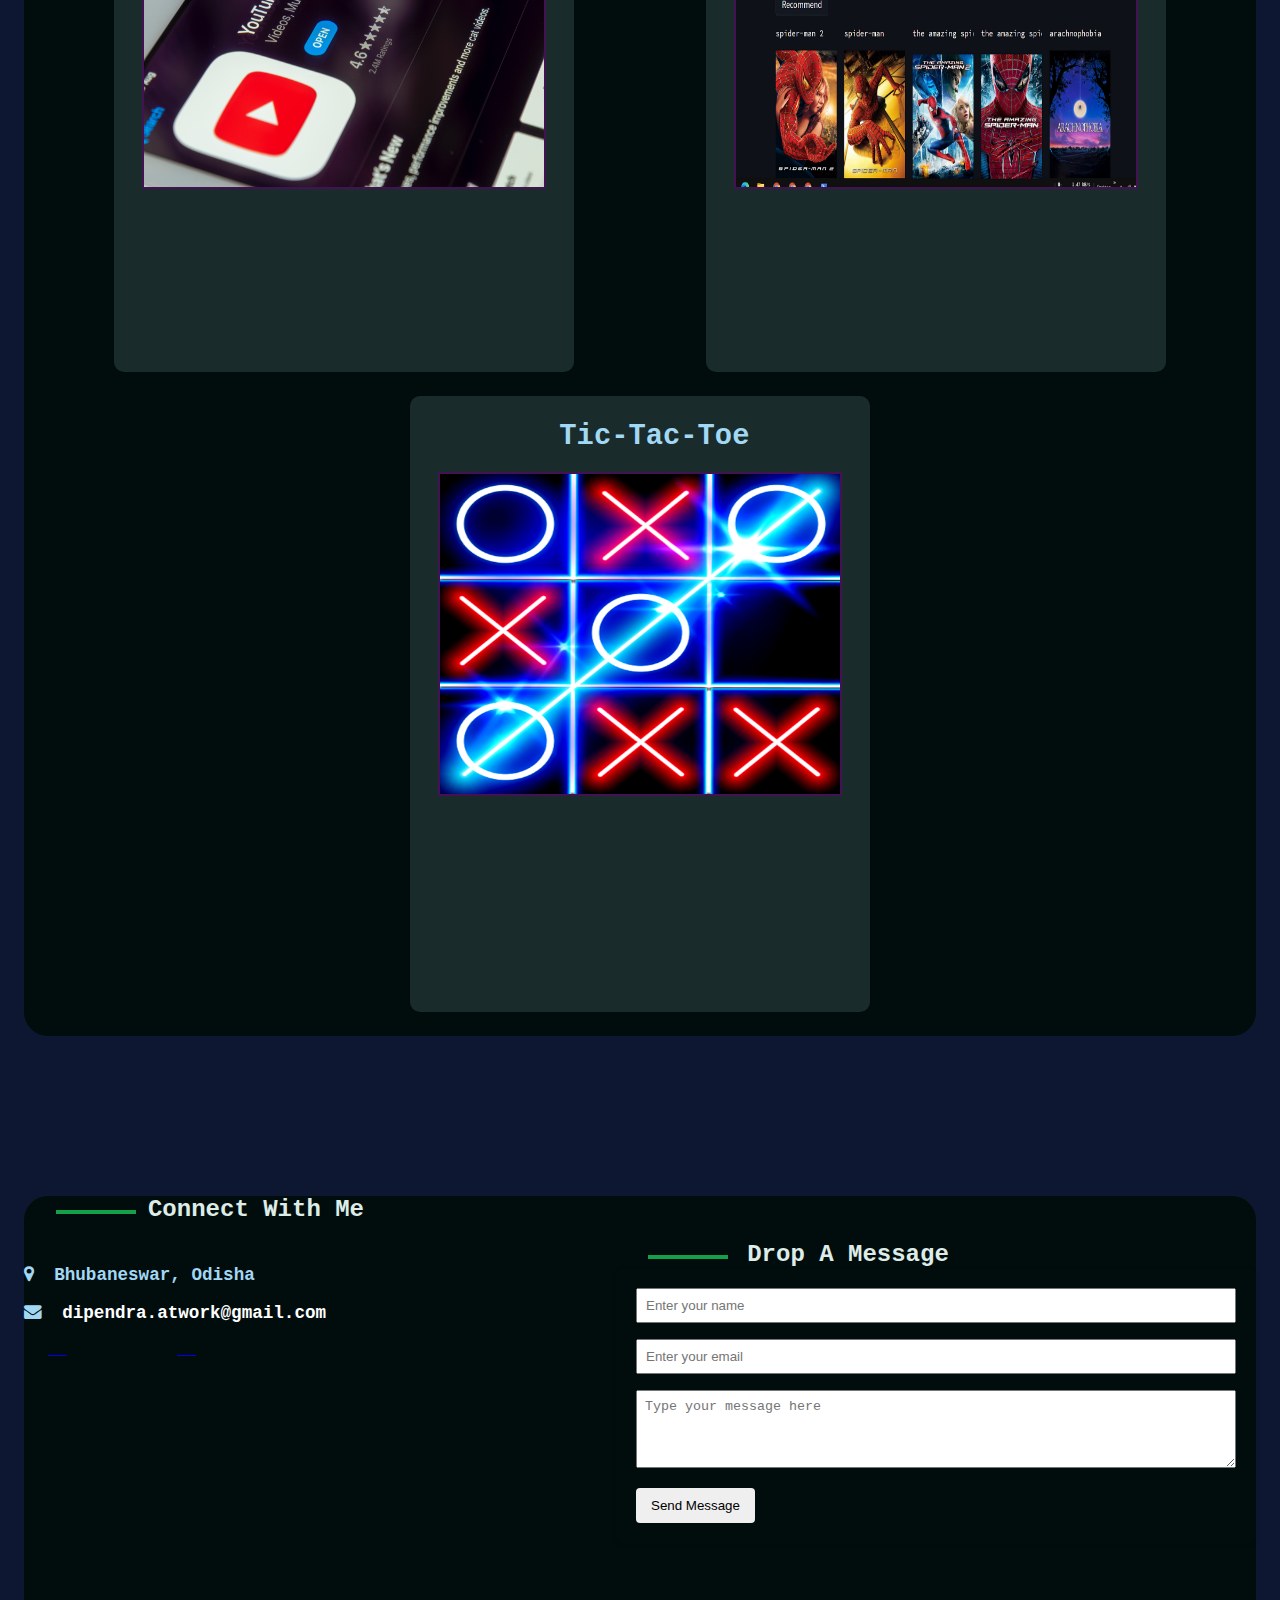
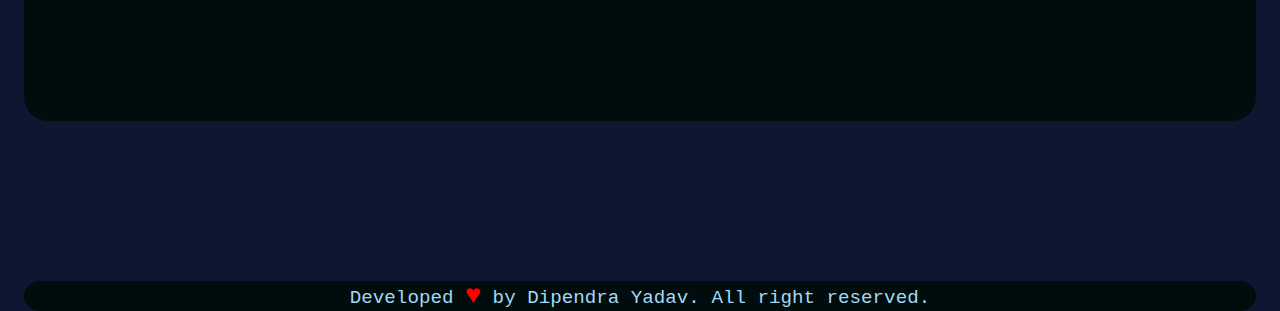
==== commit 2c3c9f70: "changes profile image" ====
--- a/index.html
+++ b/index.html
@@ -62,7 +62,7 @@
     </div>
 
     <div class="photo">
-      <img src="../images/Profile2.jpg" alt="Profile Photo">
+      <img src="../images/Profile.png" alt="Profile Photo">
       <div class="below-photo-name">
         <h2>Dipendra Yadav</h2>
         <p>Software Developer</p>
--- a/files/style.css
+++ b/files/style.css
@@ -165,10 +165,10 @@
   /* Maintain aspect ratio */
   display: block;
   /* Remove extra space beneath the image */
-  border: 5px solid #6b1a1a;
+  /* border: 5px solid #6b1a1a; */
   /* Set the border style and color */
   animation: borderMove 4s infinite alternate, lightning 5s infinite;
-  border-radius: 50%;
+  border-radius: 0.5rem;
 }
 
 .simple-line h3 {
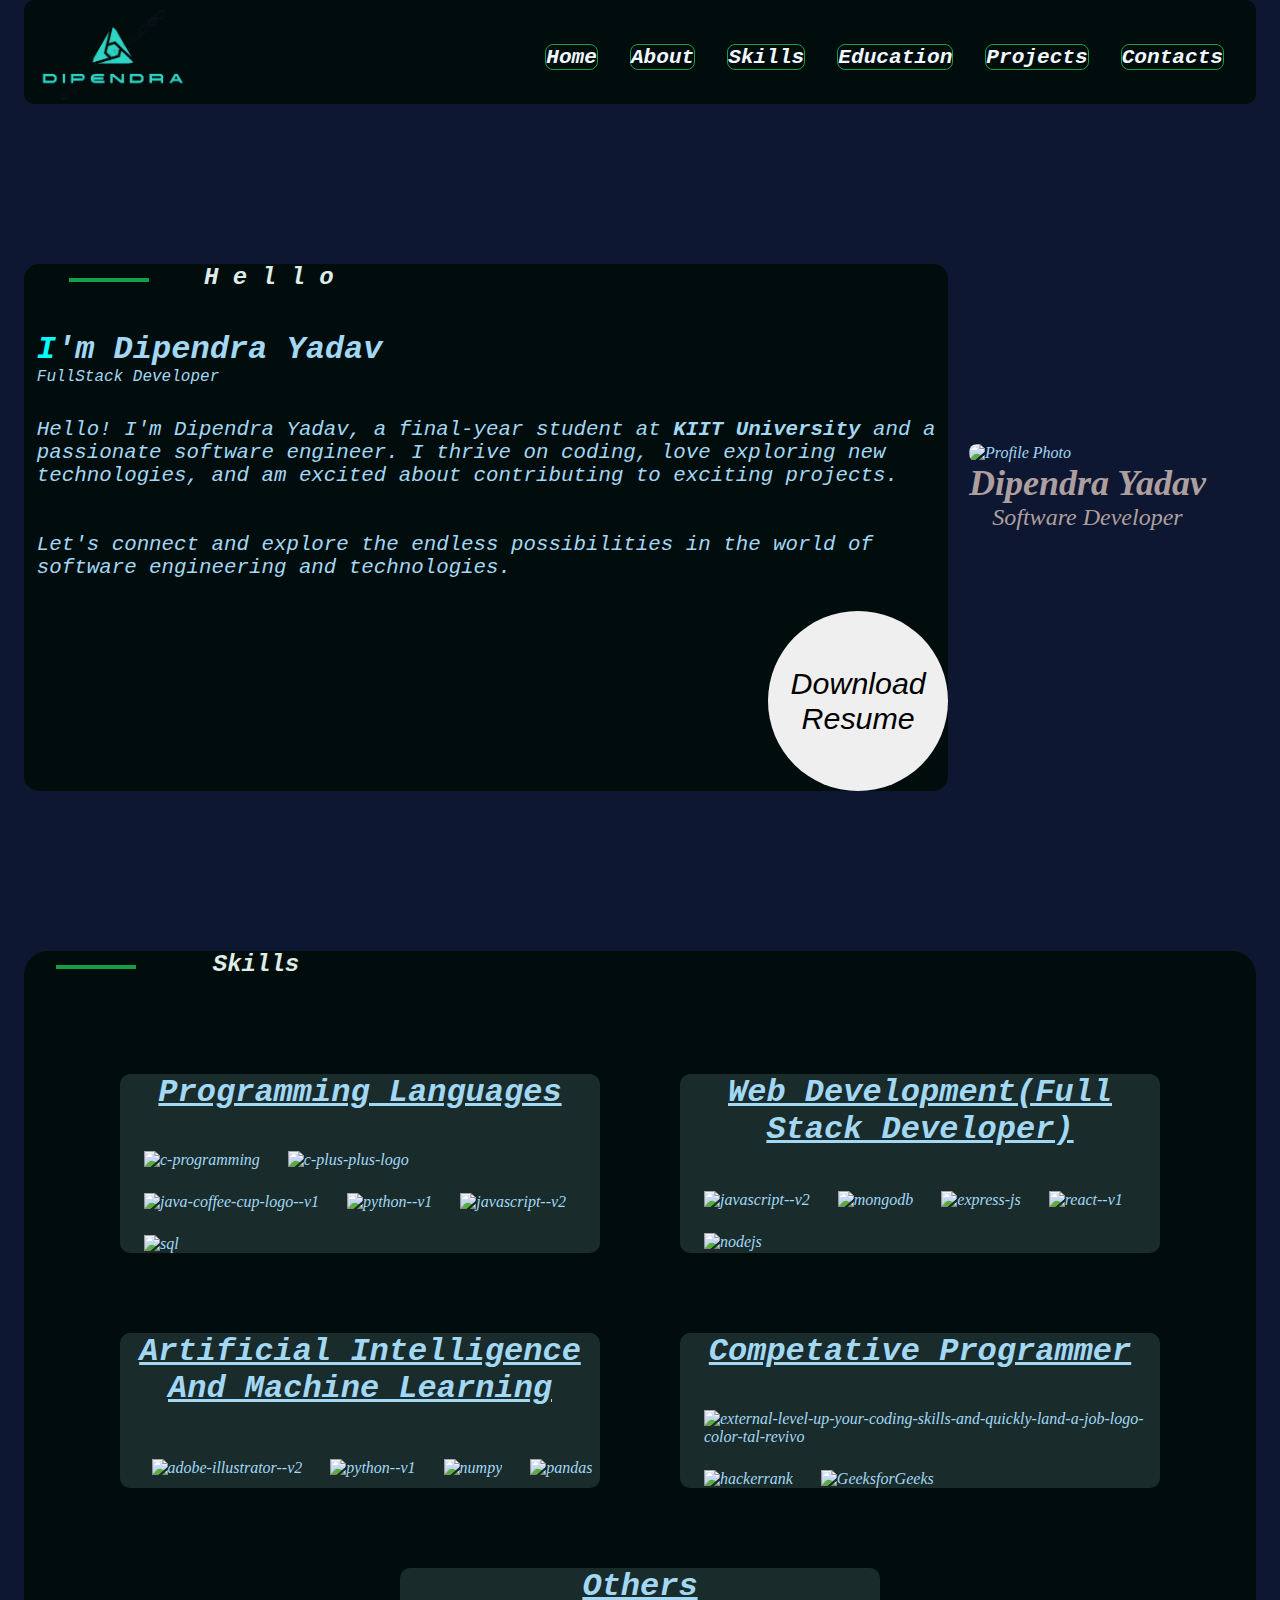
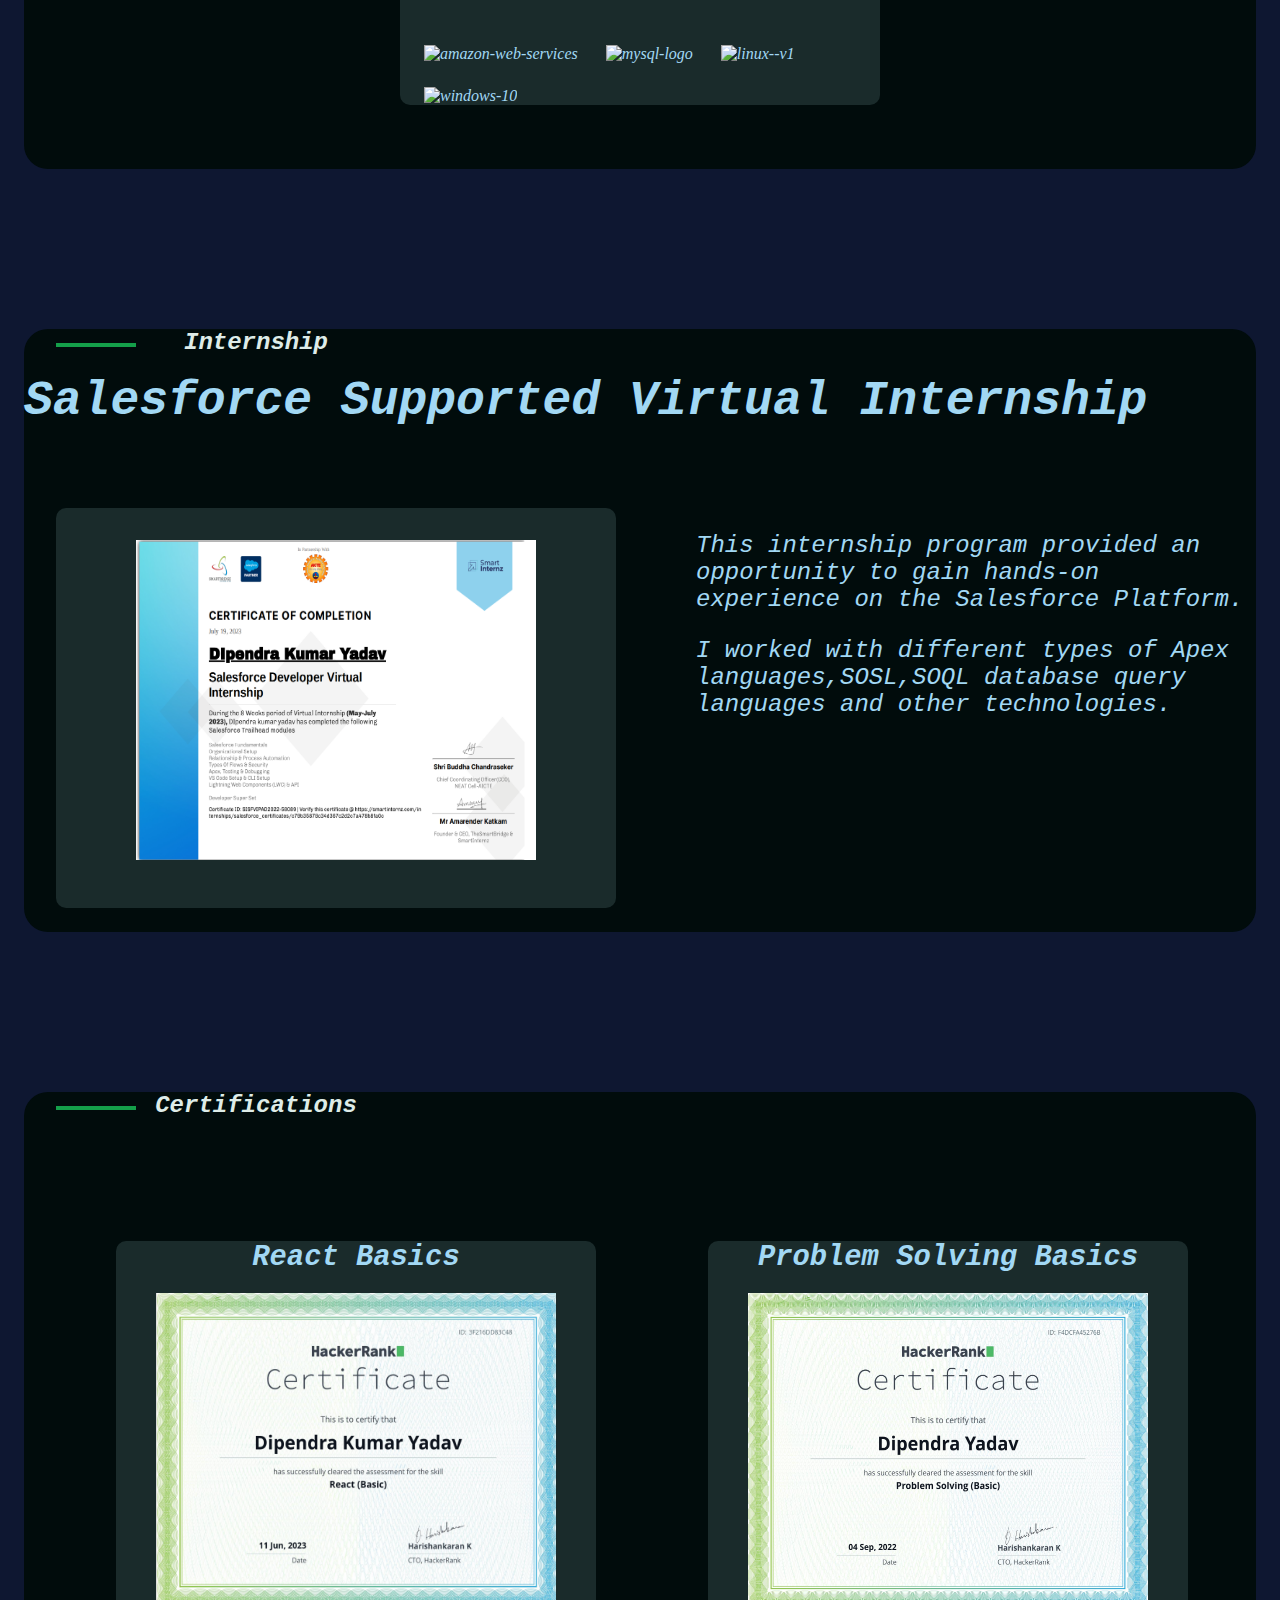
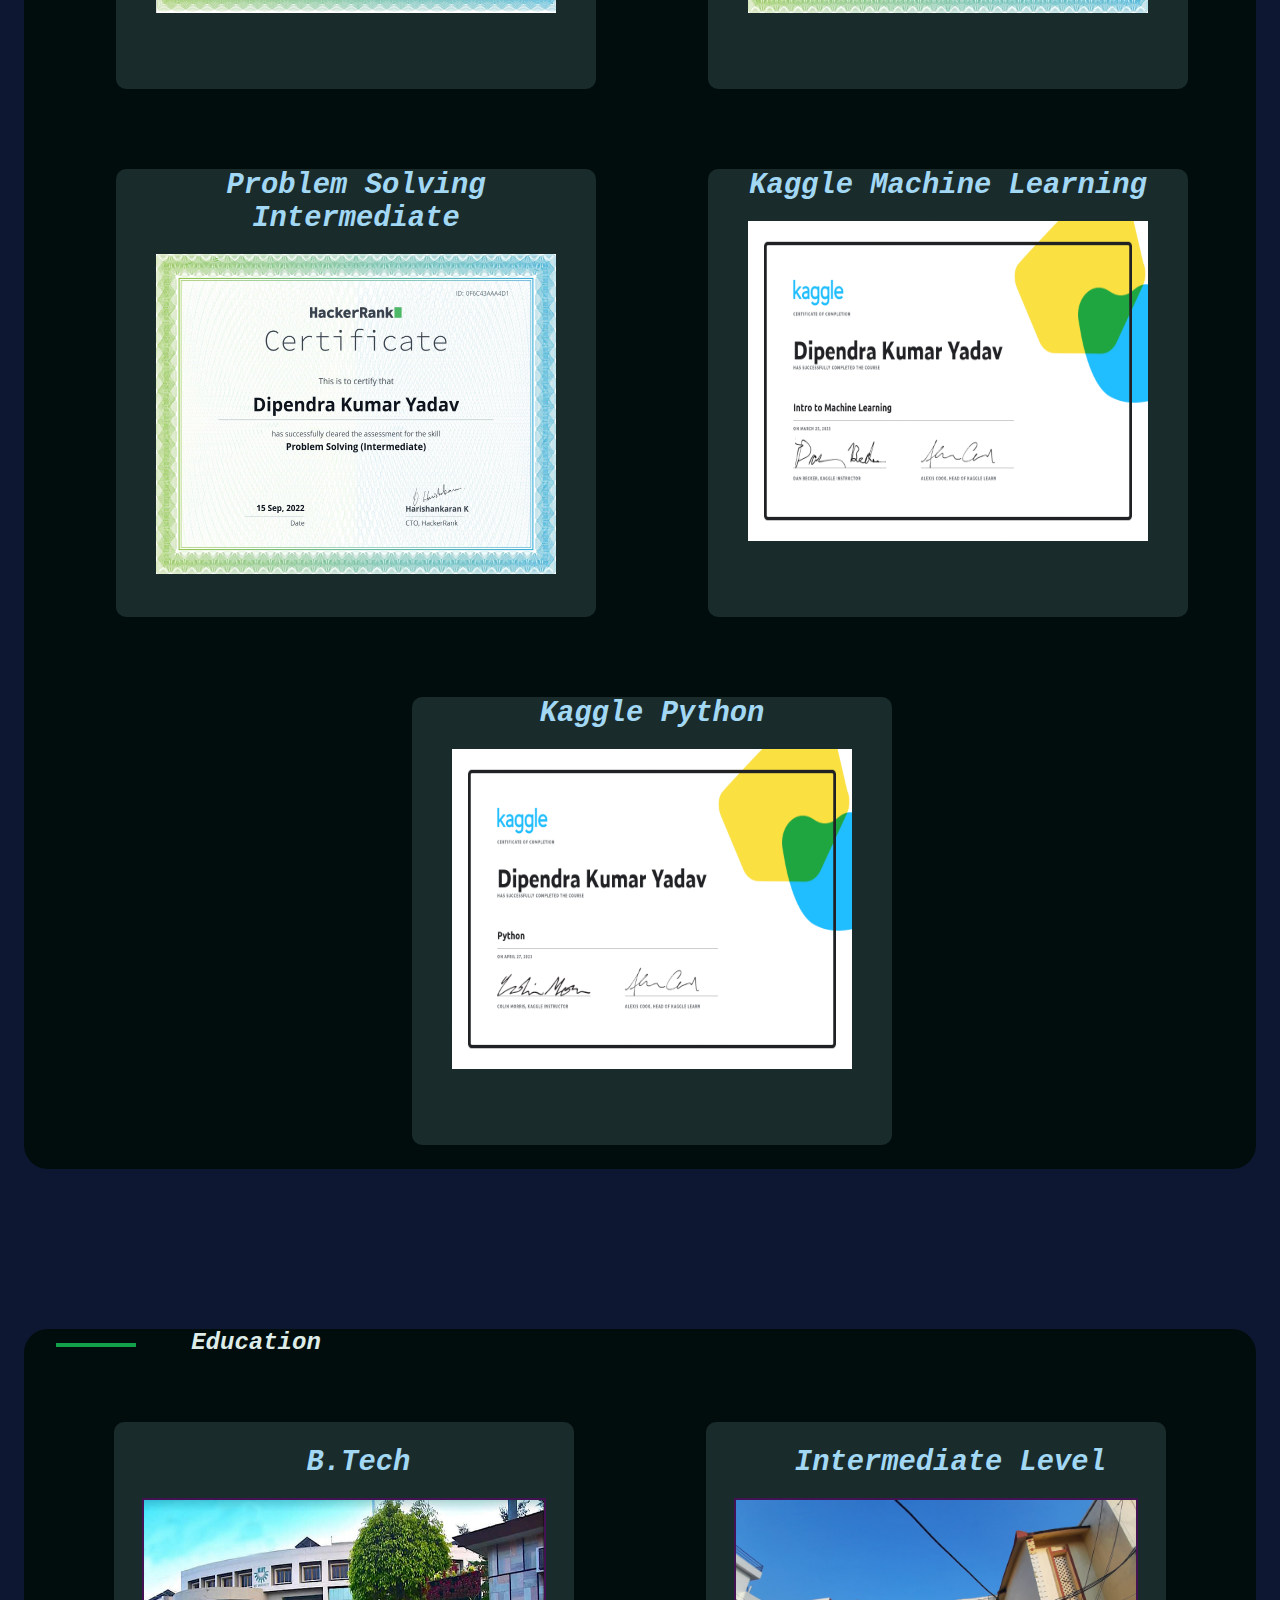
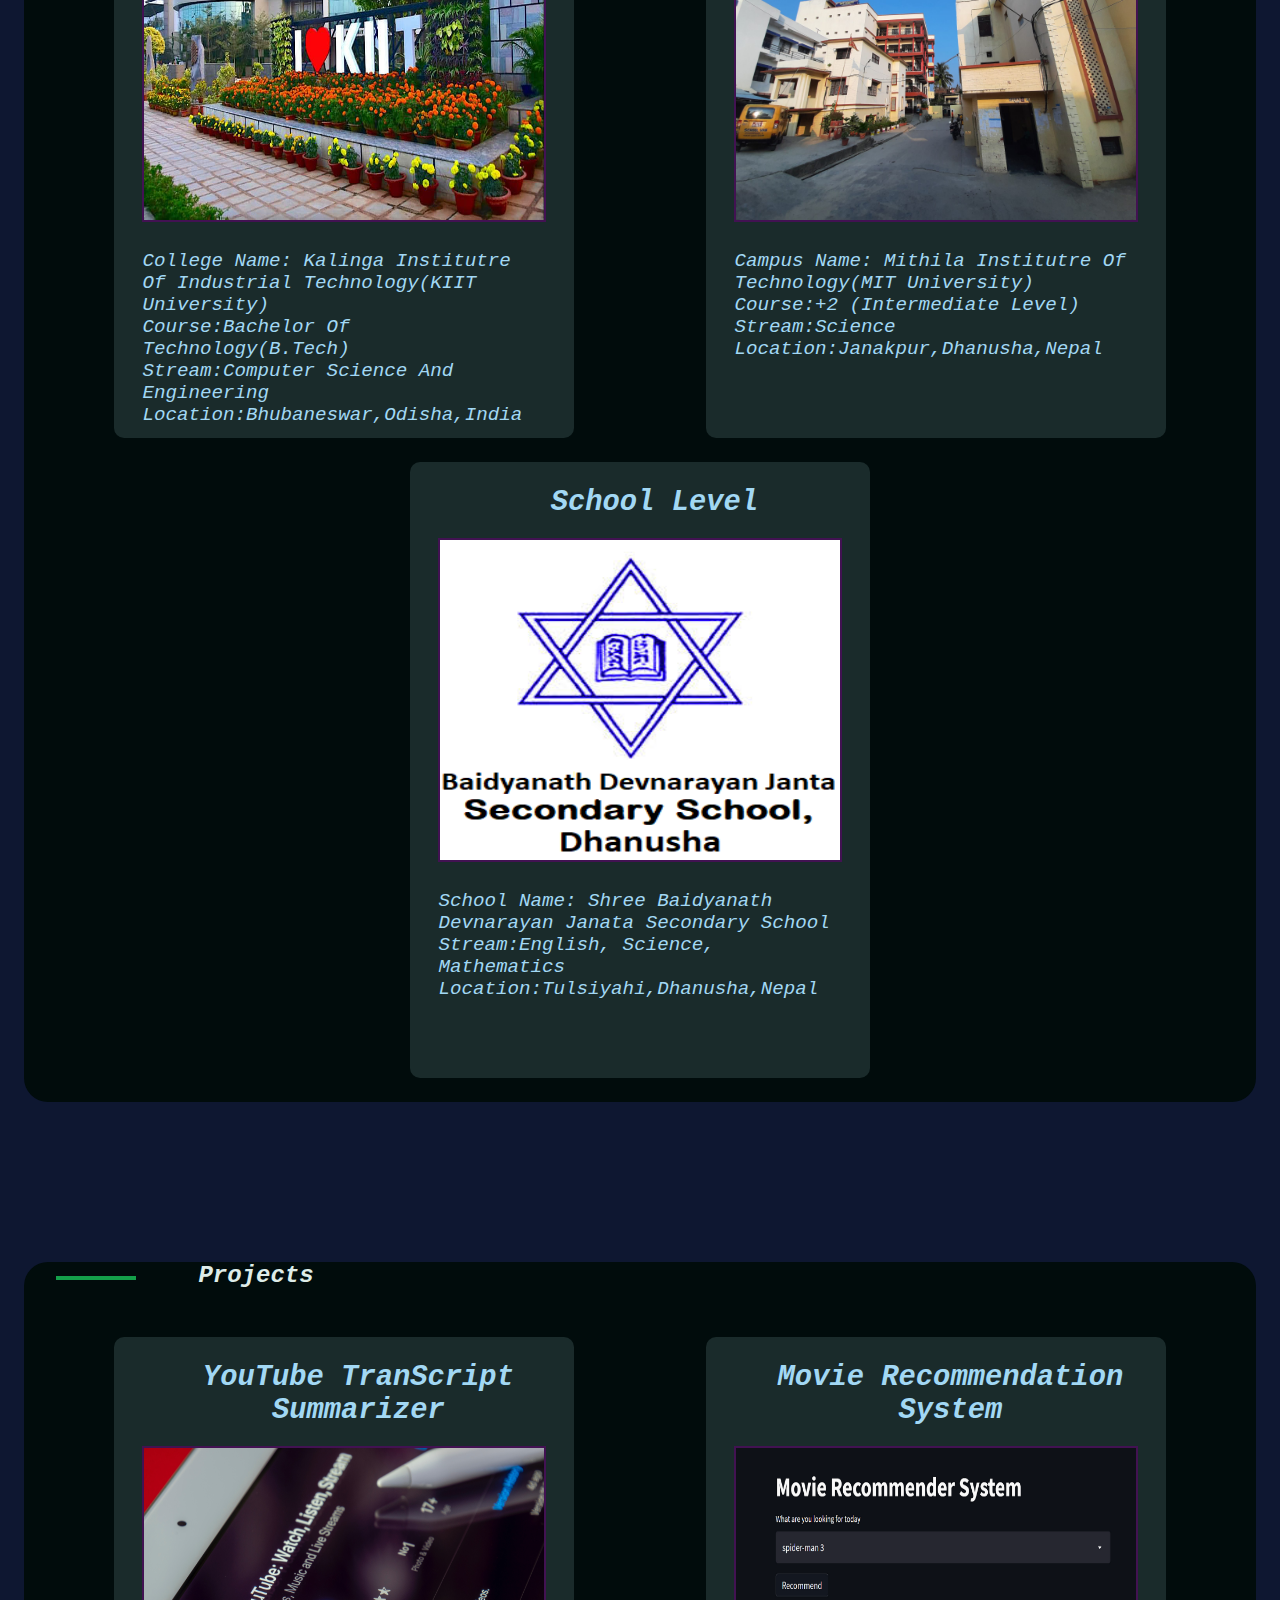
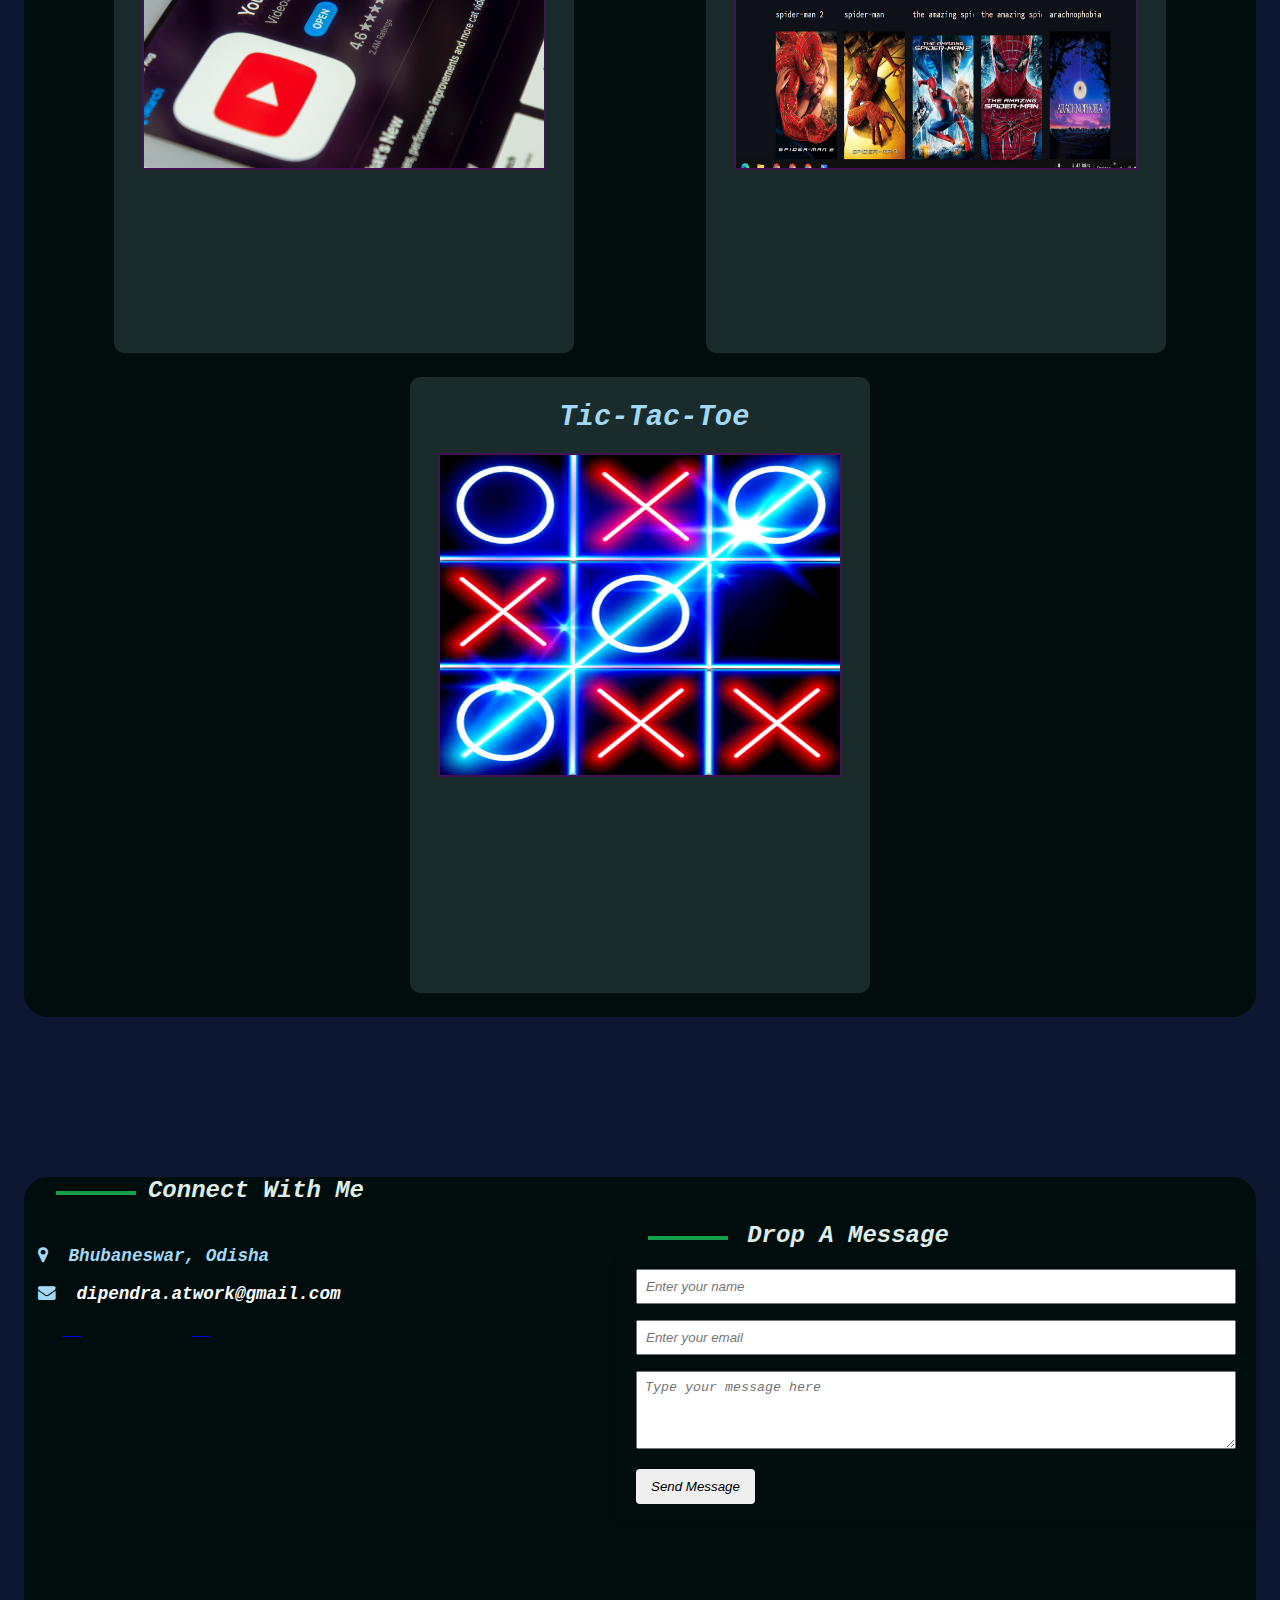
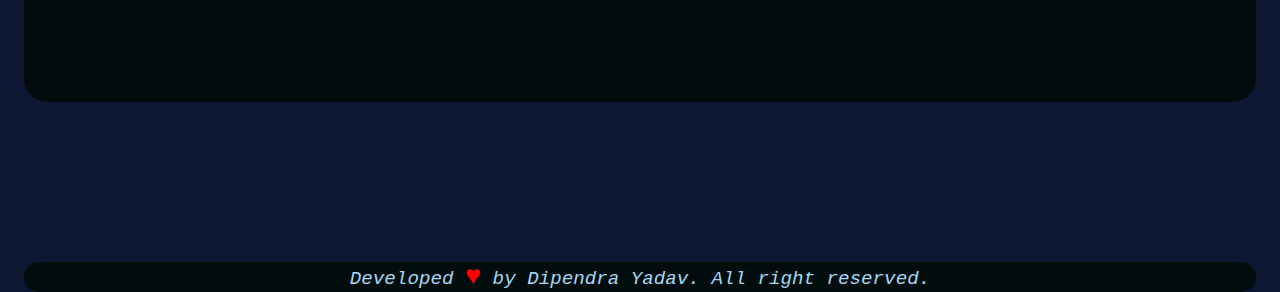
==== commit e5033782: "changes made in div section" ====
--- a/index.html
+++ b/index.html
@@ -45,13 +45,11 @@
         <p>FullStack Developer</p>
       </div>
       <div>
-        <p class="about-me">Hello! I'm Dipendra Yadav, a final-year student at KIIT University and a passionate software
-          engineer. I thrive on coding, love exploring new technologies, and am excited about contributing to exciting
-          projects.
+        <p class="about-me">Hello! I'm Dipendra Yadav, a final-year student at <span id="college-name">KIIT University</span> and a passionate software engineer. I thrive on coding, love exploring new technologies, and am excited about contributing to exciting projects.
           <br />
           <br />
           <br />
-          Let's connect and explore the endless possibilities in the world of software engineering!
+          Let's connect and explore the endless possibilities in the world of software engineering and technologies.
         </p>
       </div>
 
@@ -322,8 +320,7 @@
 
     <div class="flex">
       <div class="contact-class1">
-        <div>
-
+        <div class="location-section">
           <h4> <i class="fa fa-map-marker"></i> Bhubaneswar, Odisha</h4>
           <br />
           <h4><i class="fa fa-envelope"></i><a href="mailto:dipendra.atwork@gmail.com">
@@ -338,8 +335,6 @@
             <a href="https://www.instagram.com/dipendrayad_?igsh=ZjFpNWQyeDlpZHZ6" target="_blank"><i
                 class="fa-brands fa-instagram"></i></a>
           </icon>
-
-
         </div>
       </div>
       <div class="contact-class2">
--- a/files/style.css
+++ b/files/style.css
@@ -2,11 +2,12 @@
   margin: 0;
   padding: 0;
   /* box-sizing: border-box; */
+  font-style: oblique;
 
 }
 
 body {
-  background-color: rgba(14, 23, 49, 255);
+  background-color: rgb(14, 23, 49, 255);
   /* font-family: Arial, sans-serif; */
   color: rgb(162, 216, 244);
 }
@@ -22,7 +23,9 @@
   padding-top: 10px;
   /* background-color: aliceblue; */
   flex-wrap: wrap;
-  background-color: rgb(26, 43, 43);
+  margin-left: 1.5rem;
+  margin-right: 1.5rem;
+  background-color: rgb(1, 12, 12);
   border-radius: 10px;
 
 }
@@ -62,7 +65,9 @@
 .ul-list li a:hover {
   background-color: yellow;
 }
-
+.logo{
+  margin-left: 0.9rem;
+}
 
 .logo img {
   max-height: 90px;
@@ -77,6 +82,8 @@
   margin-top: 10rem;
   /* background-color:red; */
   background-color: rgb(1, 12, 12);
+  
+  /* background-color: rgb(20, 15, 95); */
   border-radius: 1.5rem;
 }
 
@@ -86,6 +93,8 @@
   flex-wrap: wrap;
   align-items: center;
   margin-top: 5rem;
+  margin-left: 1.5rem;
+  margin-right: 1.5rem;
   /* background-color: rgb(26, 43, 43);
   border-radius: 15px; */
   /* Center items vertically */
@@ -96,15 +105,23 @@
 .info {
   flex: 1;
   /* Take up remaining space */
-  margin-right: 20px;
+  margin-right: 1.3rem;
+  margin-top: 5rem;
+  padding-left: 0.8rem;
   /* Add margin for spacing */
-  background-color: rgb(26, 43, 43);
+  /* background-color: rgb(26, 43, 43); */
+  background-color: rgb(1, 12, 12);
   border-radius: 15px;
 }
 
+.header-name{
+  margin-top: 1rem;
+}
+
 #header-name h1 {
   font-family: 'Courier New', Courier, monospace;
-  font-size: 3em;
+  margin-top: 2.5rem;
+  font-size: 2em;
 }
 
 #header-name h1 span {
@@ -114,7 +131,7 @@
 #header-name p {
   font-family: 'Courier New', Courier, monospace;
   padding-top: 1 rem;
-  font-size: 2em;
+  font-size: 1em;
 }
 
 .photo {
@@ -171,6 +188,17 @@
   border-radius: 0.5rem;
 }
 
+/* college name design */
+#college-name {
+  /* color: #68d491; */
+  font-weight: bolder;
+
+}
+
+
+/* .simple-line{
+  padding-top: 2rem;
+} */
 .simple-line h3 {
   /* font-family: sans-serif; */
   /* margin: 10px auto; */
@@ -178,8 +206,10 @@
   color: #deece8;
   text-align: center;
   font-size: 1.5rem;
+  font-weight: bolder;
   max-width: 22rem;
   margin-left: 2rem;
+  /* margin-top: 2rem; */
   padding-left: 1.5rem;
   position: relative;
 
@@ -188,6 +218,7 @@
 .simple-line h3::before {
   content: "";
   display: block;
+  flex-wrap: wrap;
   width: 5rem;
   height: 0.27rem;
   background: #14a04a;
@@ -201,7 +232,7 @@
   padding-top: 2rem;
   /* background-color: green; */
   font-family: 'Courier New', Courier, monospace;
-  font-size: 1.8em;
+  font-size: 1.3em;
 }
 
 .download-button {
@@ -266,11 +297,13 @@
   font-size: 1.2em;
 
 }
-.education-img{
+
+.education-img {
   margin-right: 2rem;
   /* background-color: #14a04a; */
- 
-}
+
+}
+
 .education-img img {
   margin-right: rem;
   margin-bottom: 1.5rem;
@@ -396,6 +429,7 @@
   z-index: 2;
   box-shadow: 2px 2px 2px #000;
 }
+
 .help {
   /* display: flex;
   justify-content: center; */
@@ -462,7 +496,7 @@
 .main-education-div {
   /* background-color: brown; */
   display: flex;
-  justify-content:space-around;
+  justify-content: space-around;
   /* Adjust as needed */
   flex-wrap: wrap;
   /* Allow cards to wrap to the next line on smaller screens */
@@ -500,10 +534,11 @@
   flex-wrap: wrap;
 }
 
-.certificate-div2 img { 
+.certificate-div2 img {
   height: 20rem;
   width: 25rem;
 }
+
 .internship-certificate-div2 {
   /* background-color: #620c7c; */
   display: flex;
@@ -512,14 +547,16 @@
   margin-top: 5rem;
   flex-wrap: wrap;
 }
-.internship-certificate-div2 div{
+
+.internship-certificate-div2 div {
   margin-left: 2rem;
   margin-bottom: 1.5rem;
 
 
 }
-.internship-img-div{
-   
+
+.internship-img-div {
+
   height: 25rem;
   width: 35rem;
   display: flex;
@@ -557,6 +594,9 @@
   font-size: 1.5em;
   padding-top: 1.5rem;
 }
+.location-section{
+  margin-left: 0.9rem;
+}
 
 
 footer p {
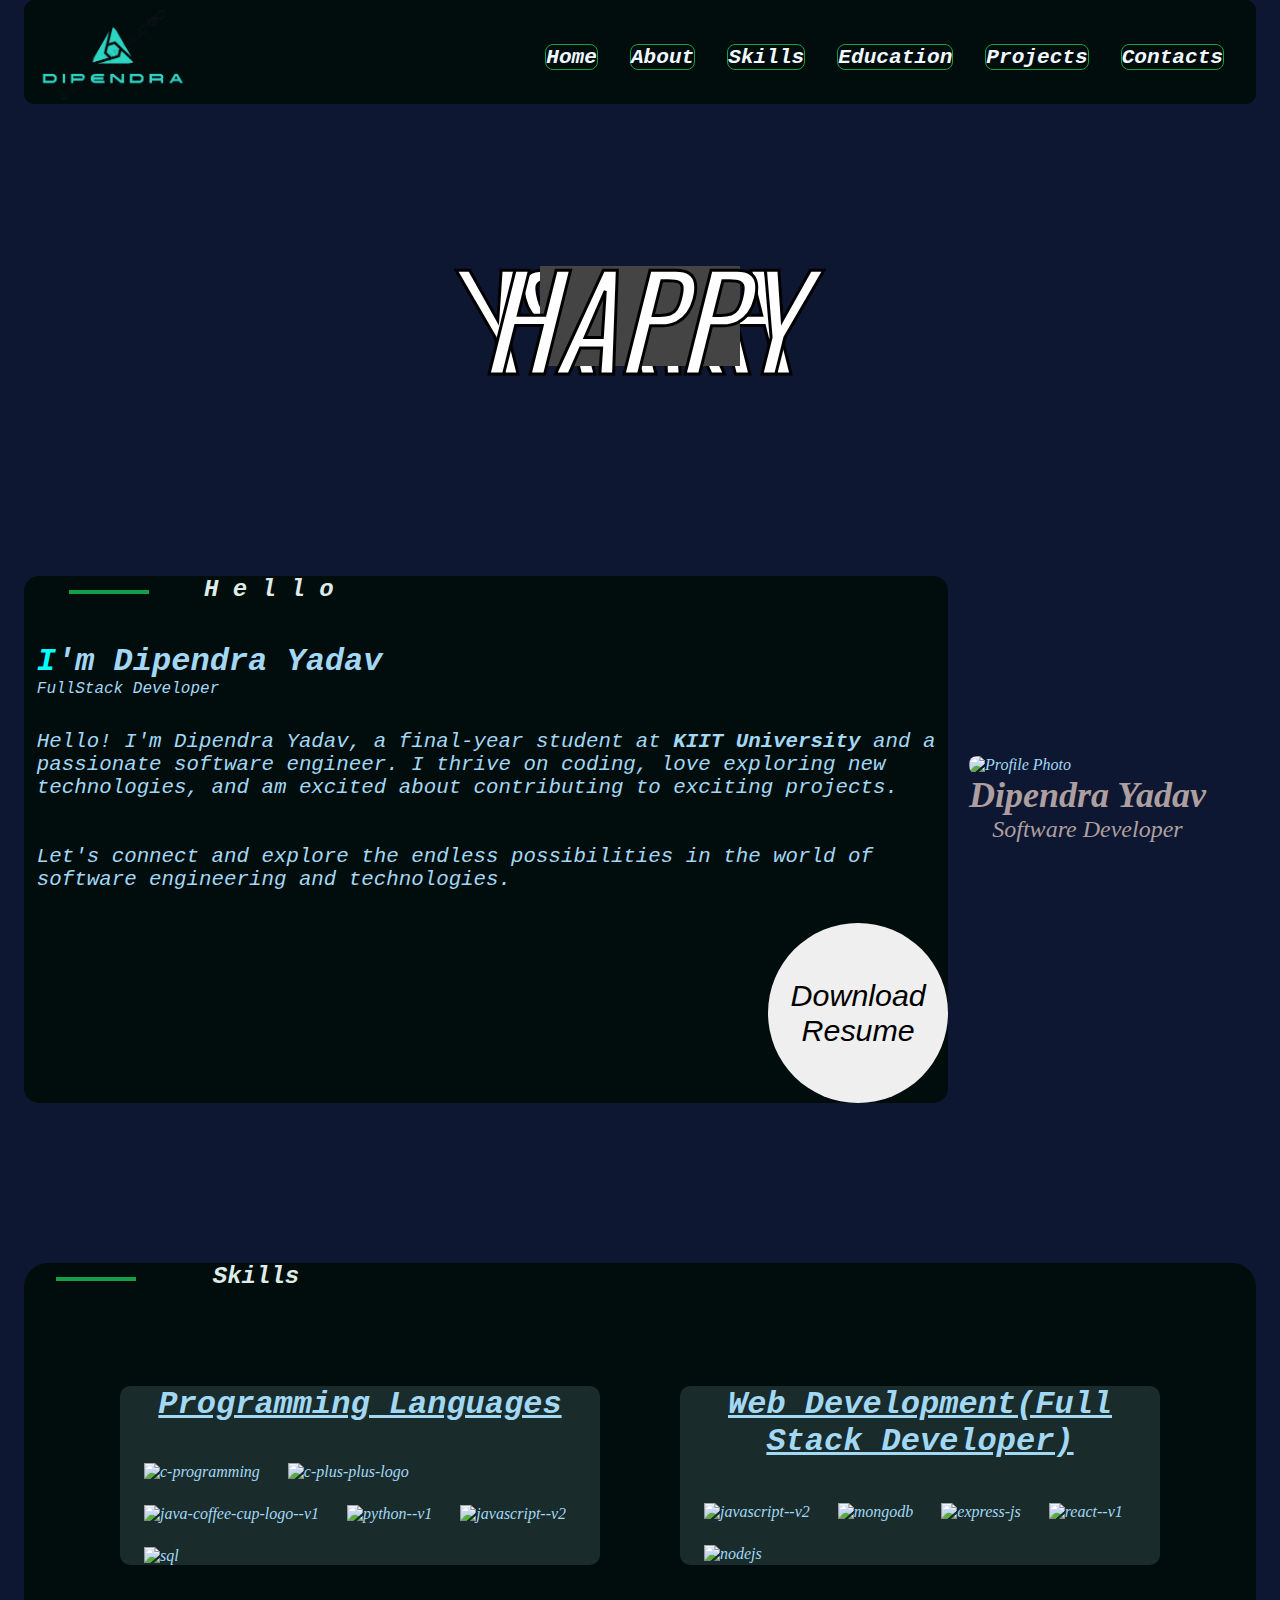
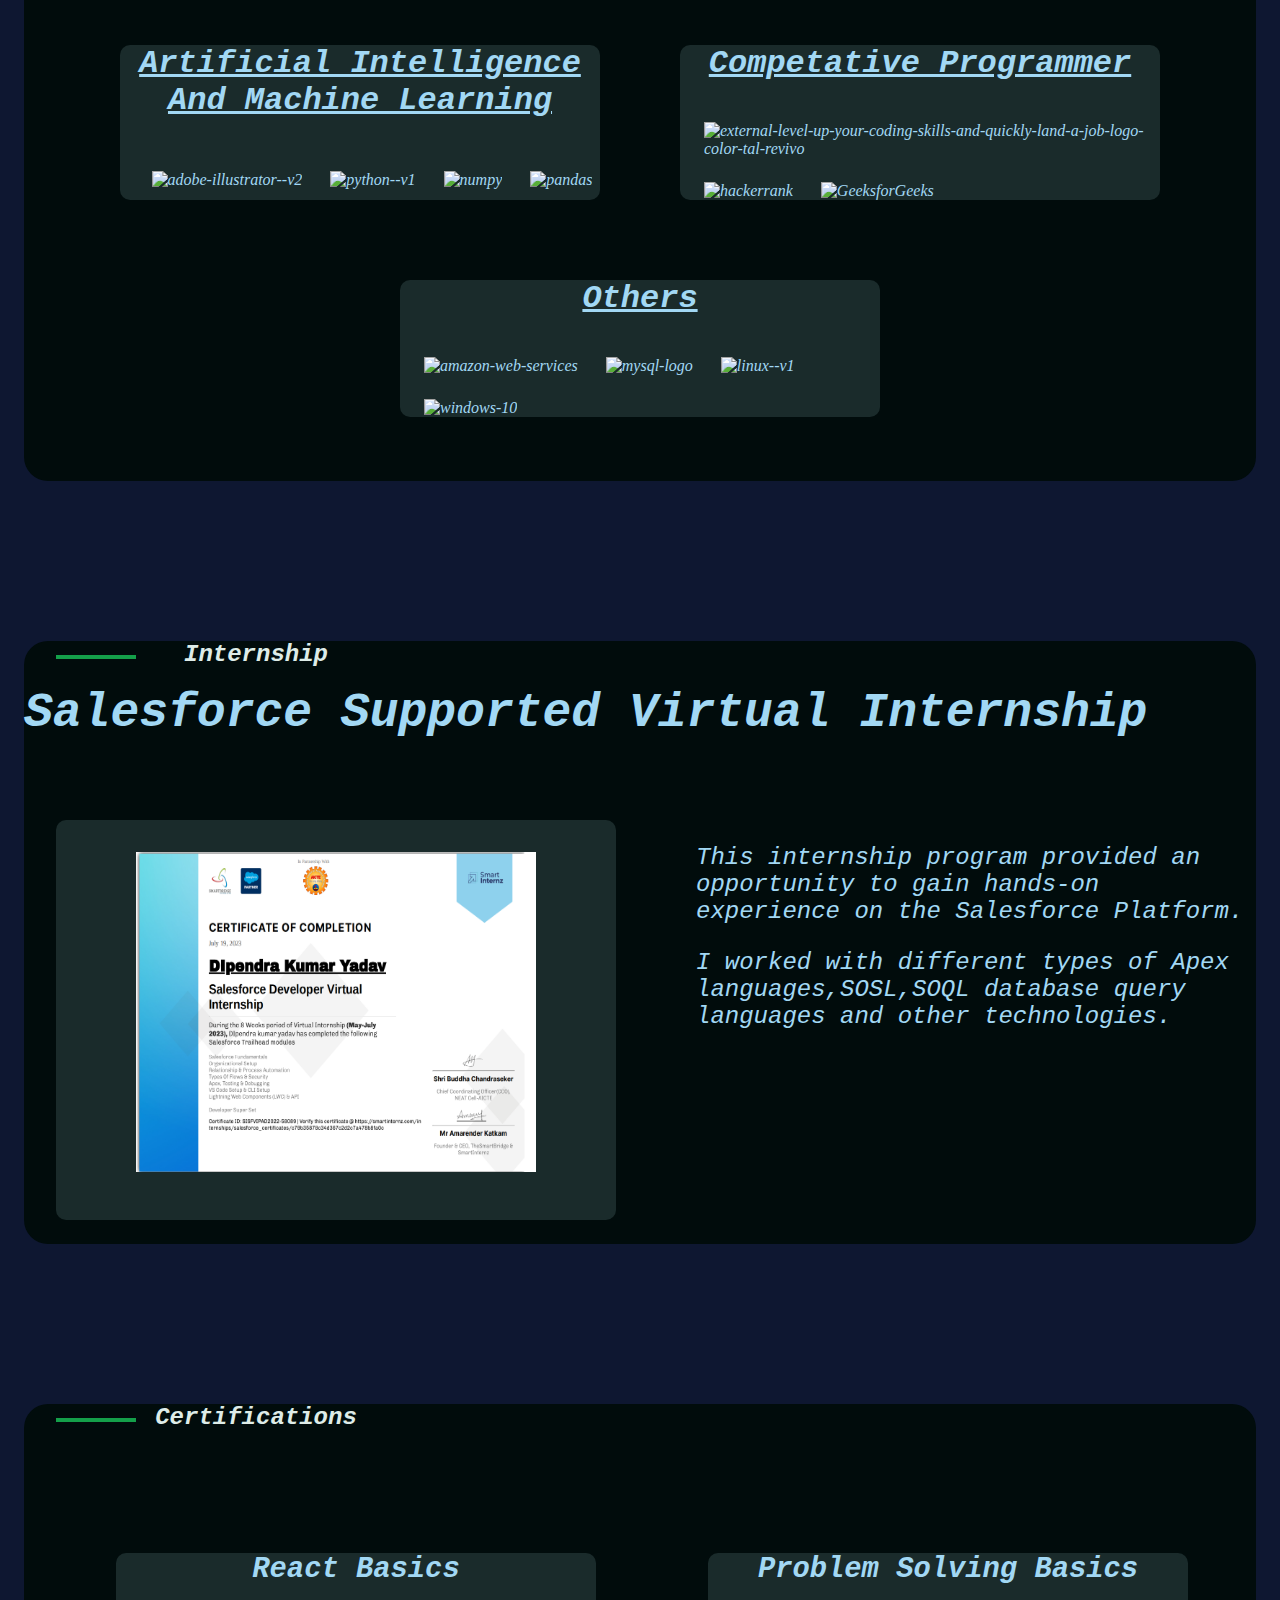
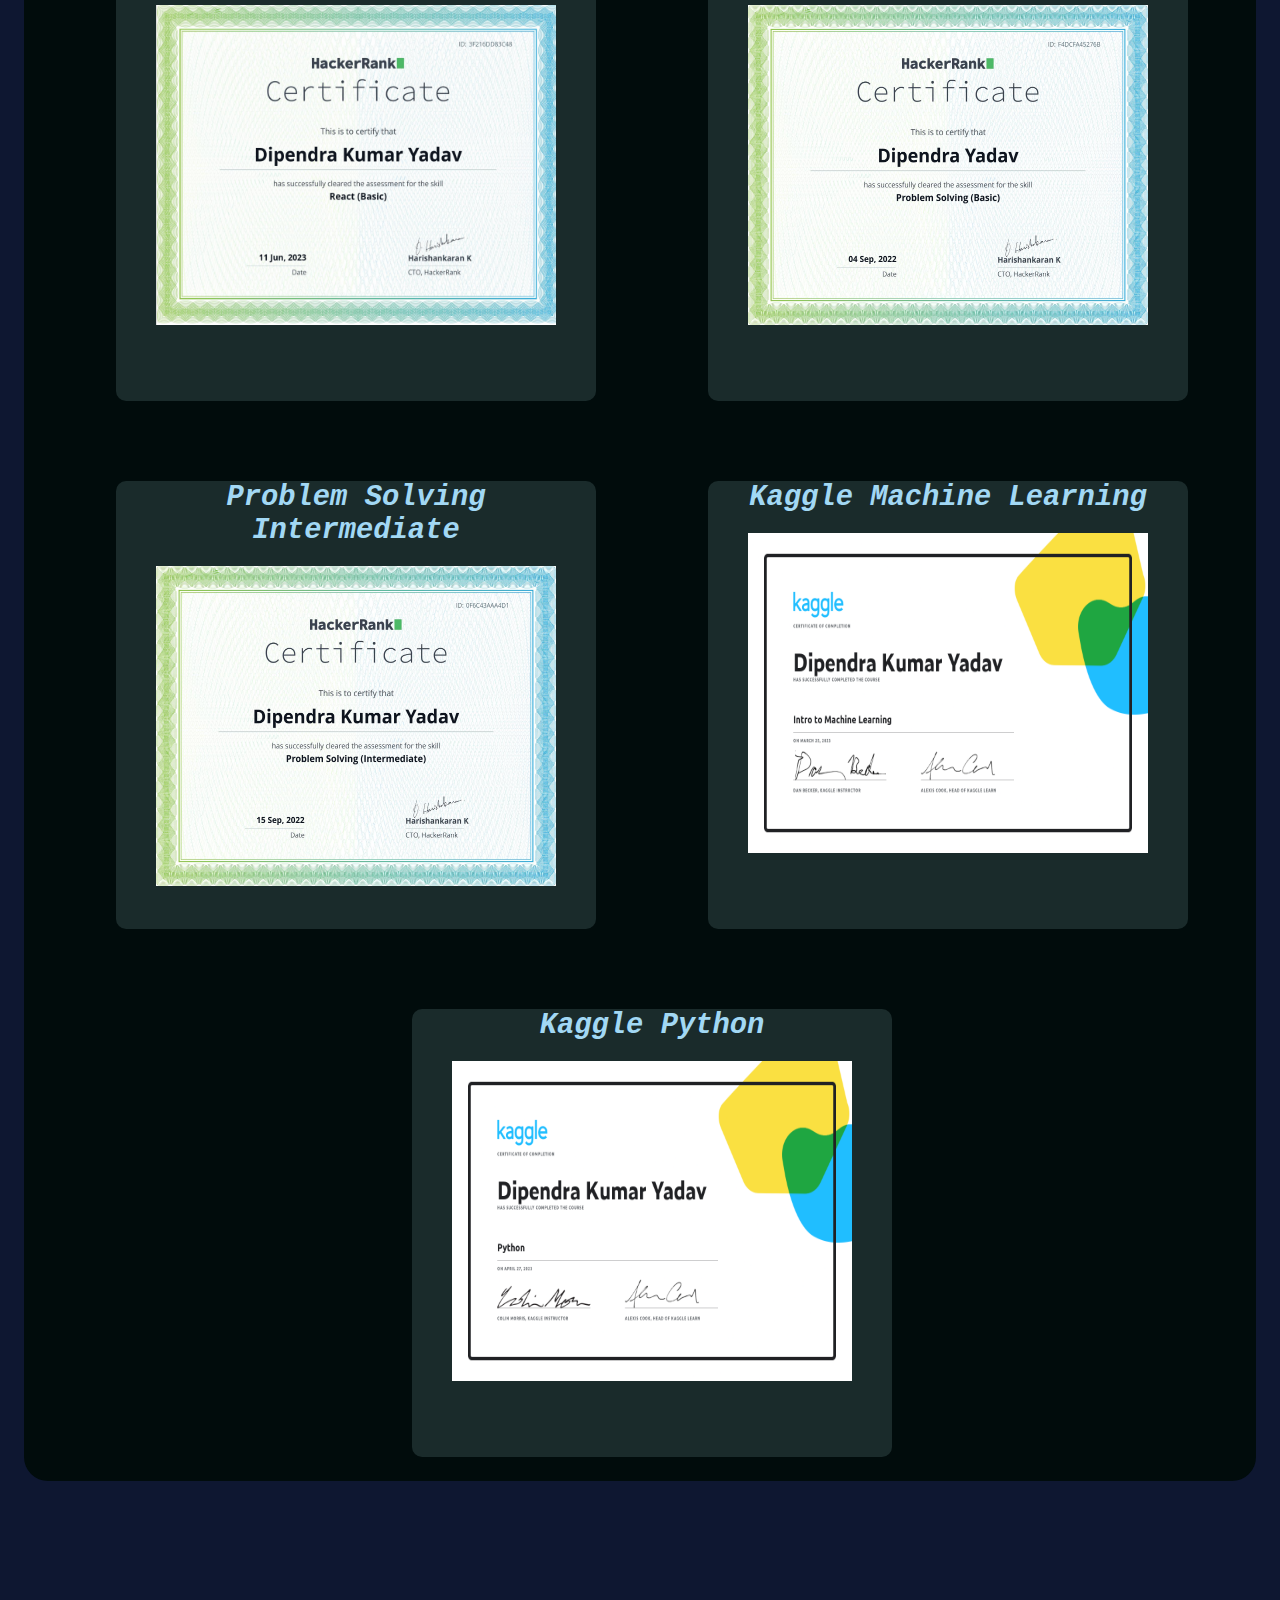
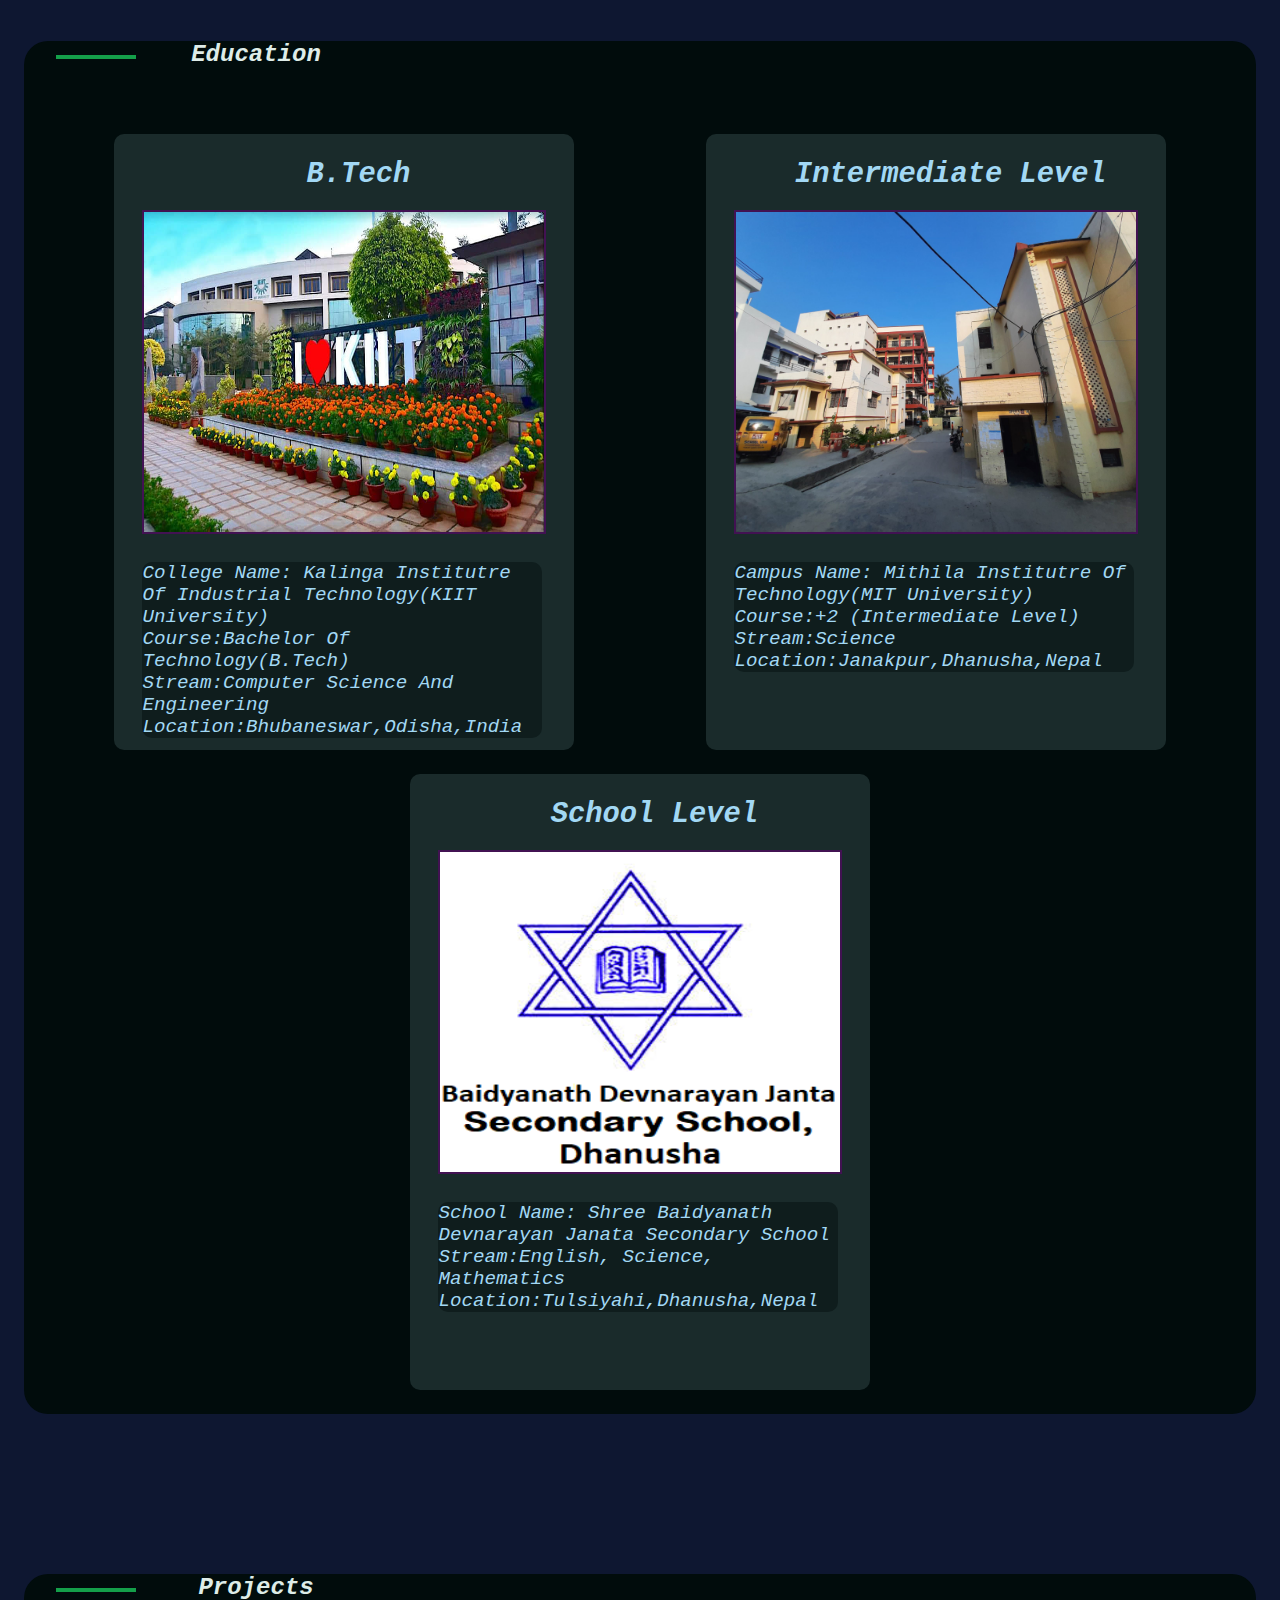
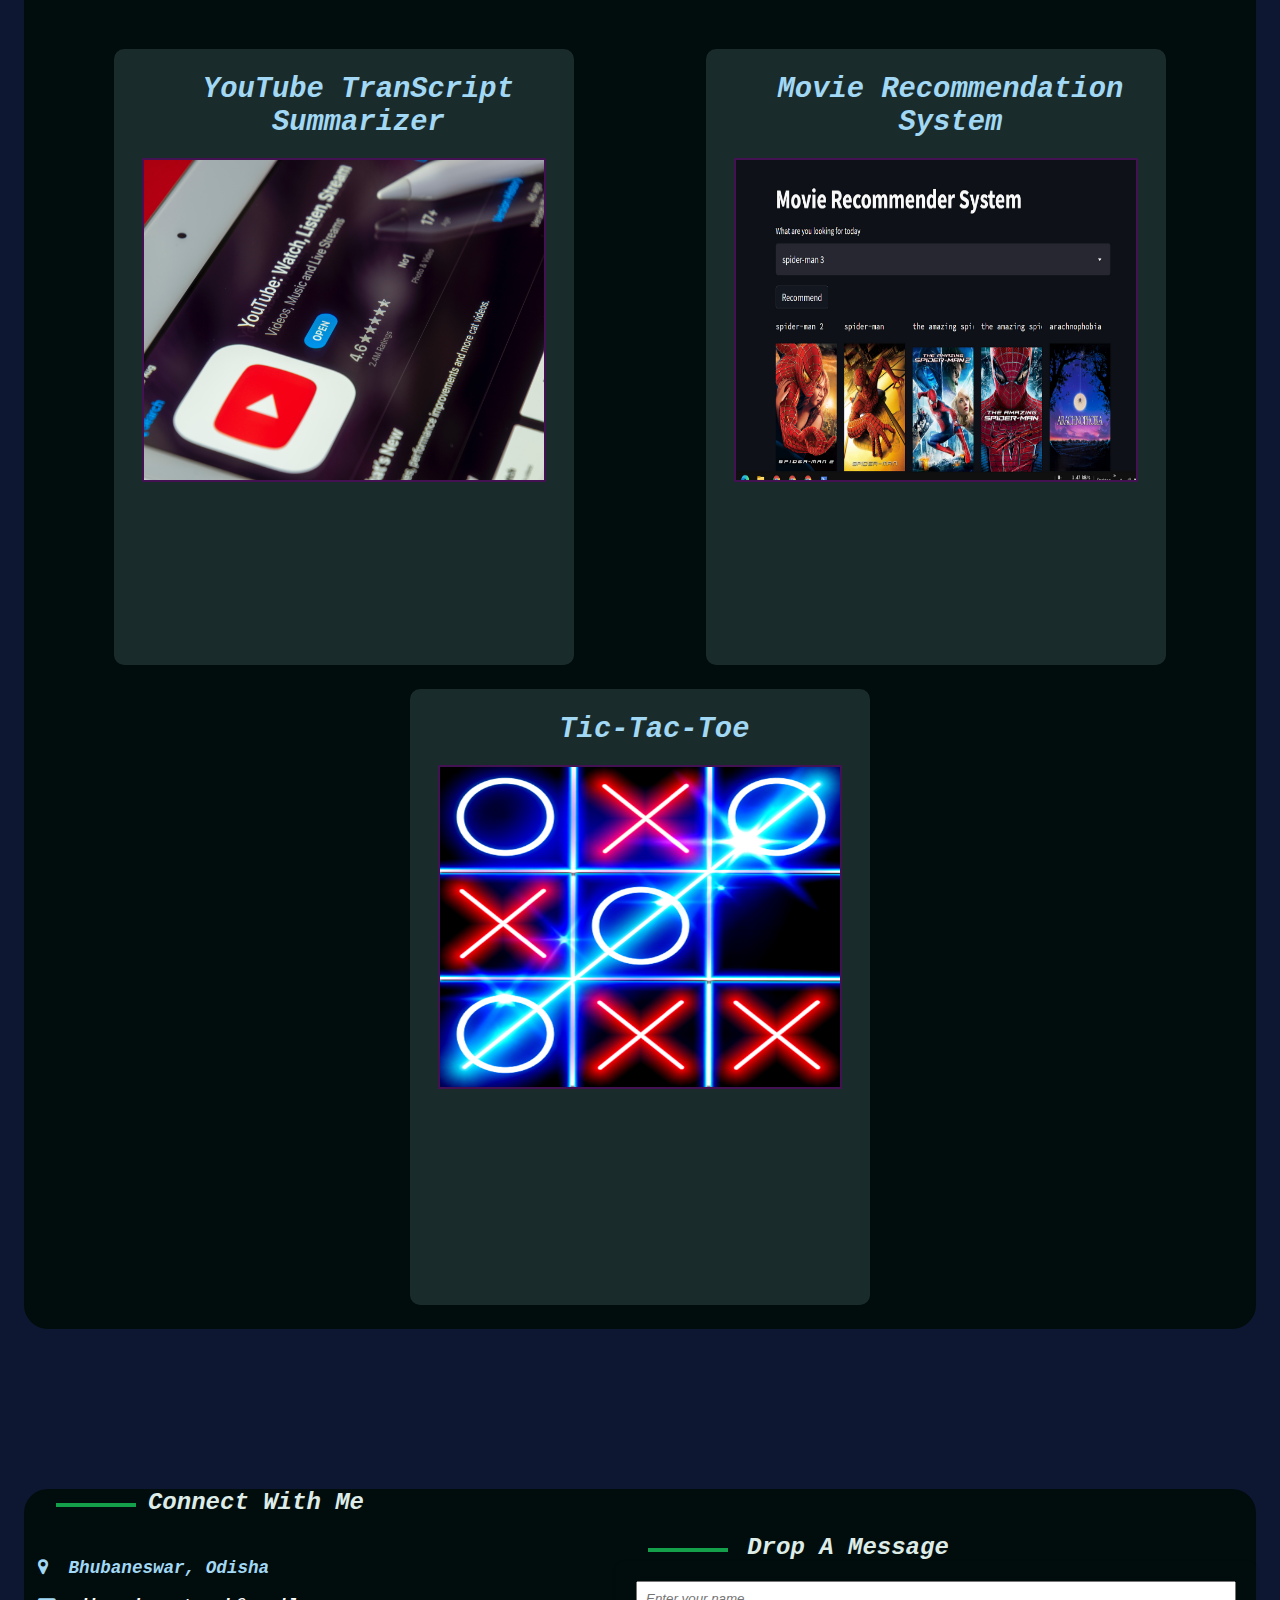
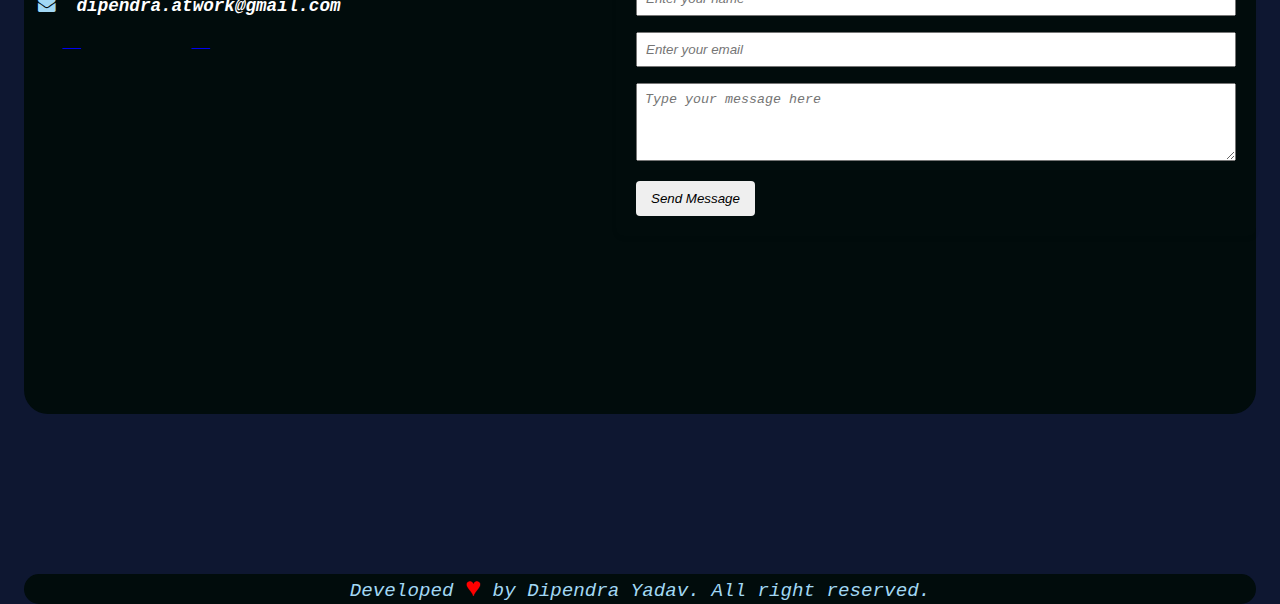
==== commit 1fad6dc5: "added holi effect" ====
--- a/index.html
+++ b/index.html
@@ -11,12 +11,13 @@
   <script src="../files/script.js" async></script>
   <!-- for Icon -->
   <script src="https://kit.fontawesome.com/00024db44b.js" crossorigin="anonymous"></script>
+  <link rel="stylesheet" href="./files/holi.css">
 </head>
 
 
 
 <body>
-
+ 
 
   <nav class="nav-bar">
     <div class="logo">
@@ -34,7 +35,26 @@
     </div>
   </nav>
 
+  <section class="festive-section">
+    <div class="box">
+      <div class="block">
+        <span style="--i:0"></span>
+        <span style="--i:1"></span>
+        <span style="--i:2"></span>
+        <span style="--i:3"></span>
+      </div>
+      <div class="text">
+        <span style="--i:0" data-text="HAPPY">HAPPY</span>
+        <span style="--i:1" data-text="HOLI">HOLI</span>
+        <span style="--i:2" data-text="HAPPY">HAPPY</span>
+        <span style="--i:3" data-text="HOLI">HOLI</span>
+      </div>
+    </div>
+  </section>
+
   <section class="profile-section" id="about">
+
+  
 
     <div class="info">
       <div class="simple-line">
@@ -44,6 +64,7 @@
         <h1><span>I</span>'m Dipendra Yadav</h1>
         <p>FullStack Developer</p>
       </div>
+      
       <div>
         <p class="about-me">Hello! I'm Dipendra Yadav, a final-year student at <span id="college-name">KIIT University</span> and a passionate software engineer. I thrive on coding, love exploring new technologies, and am excited about contributing to exciting projects.
           <br />
--- a/files/style.css
+++ b/files/style.css
@@ -288,10 +288,12 @@
   text-align: center;
 }
 
-/* .div-size{
-  display: flex;
-  flex-wrap: wrap;
-} */
+.div-size{
+  background-color: rgb(15, 29, 29);
+  
+   /* background-color: #6b1a1a; */
+  border-radius: 10px;
+}
 .div-size p {
   font-family: 'Courier New', Courier, monospace;
   font-size: 1.2em;
--- a/files/holi.css
+++ b/files/holi.css
@@ -0,0 +1,101 @@
+@import url("https://fonts.googleapis.com/css2?family=Oswald&display=swap");
+
+.festive-section div{
+   
+  box-sizing: border-box;
+  font-family: "Oswald", sans-serif; 
+}
+
+.festive-section div{
+  display: flex;
+  justify-content: center;
+  align-items: center;
+} 
+.box {
+    position: relative;
+    height: 200px;
+    transform-style: preserve-3d;
+    animation: animate 16s linear infinite;
+}
+
+@keyframes animate {
+    0% {
+        transform: rotateX(-20deg) rotateY(360deg);
+    }
+
+    100% {
+        transform: rotateX(-20deg) rotateY(0deg);
+    }
+}
+
+.box div {
+    position: absolute;
+    inset: 0;
+    transform-style: preserve-3d;
+}
+
+.box div.block span {
+    position: absolute;
+    left: calc(50% - 100px);
+    width: 200px;
+    height: 100px;
+    background: #444;
+    transition: 0.5s;
+    transform: rotateY(calc(90deg * var(--i))) translateZ(100px);
+}
+
+.box:hover div.block span {
+    background: red;
+    filter: drop-shadow(0 0 30px red);
+}
+
+.box div.text span {
+    position: absolute;
+    width: 100%;
+    height: 100px;
+    display: flex;
+    justify-content: center;
+    align-items: center;
+    transform: rotateY(calc(90deg * var(--i))) translateZ(150px);
+    cursor: pointer;
+    color: #fff;
+    font-size: 8em;
+    text-transform: uppercase;
+    z-index: 10;
+    line-height: 1em;
+    -webkit-text-stroke: 3px #000;
+    transform-style: preserve-3d;
+}
+
+.box div.text span::before {
+    content: attr(data-text);
+    position: absolute;
+    bottom: 7px;
+    transform-origin: bottom;
+    transform: rotateX(-90deg);
+    color: rgba(0, 0, 0, 0.1);
+    -webkit-text-stroke: 3px #000;
+    filter: blur(5px);
+}
+
+.box div.text span::after {
+    content: "";
+    position: absolute;
+    top: 100px;
+    width: 360px;
+    height: 60px;
+    background-color: #444;
+    transform: rotateX(-90deg);
+    transition: 0.5s;
+}
+
+.box:hover div.text span::after {
+    background: red;
+    filter: drop-shadow(0 0 50px red);
+}
+
+.festive-section {
+    margin-top: 7rem;
+    margin-left: 1.5rem;
+    margin-right: 1.5rem;
+}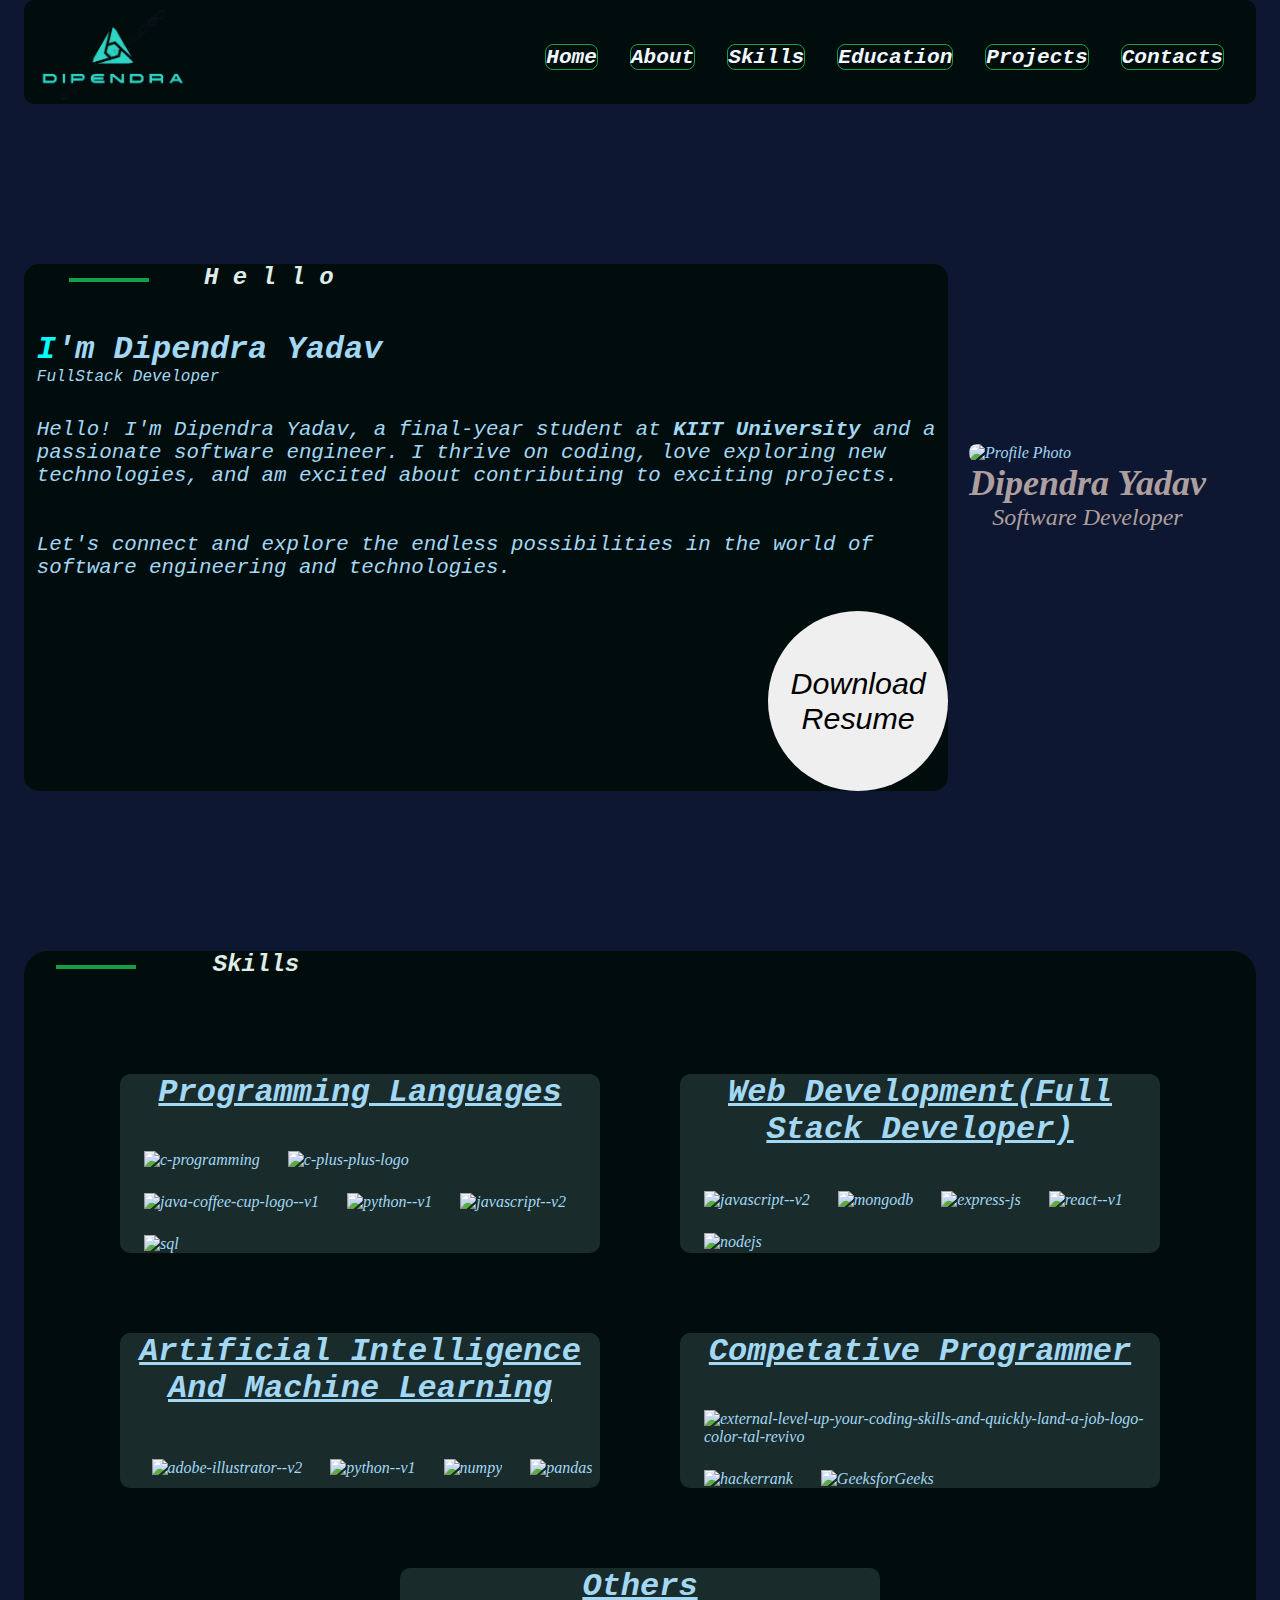
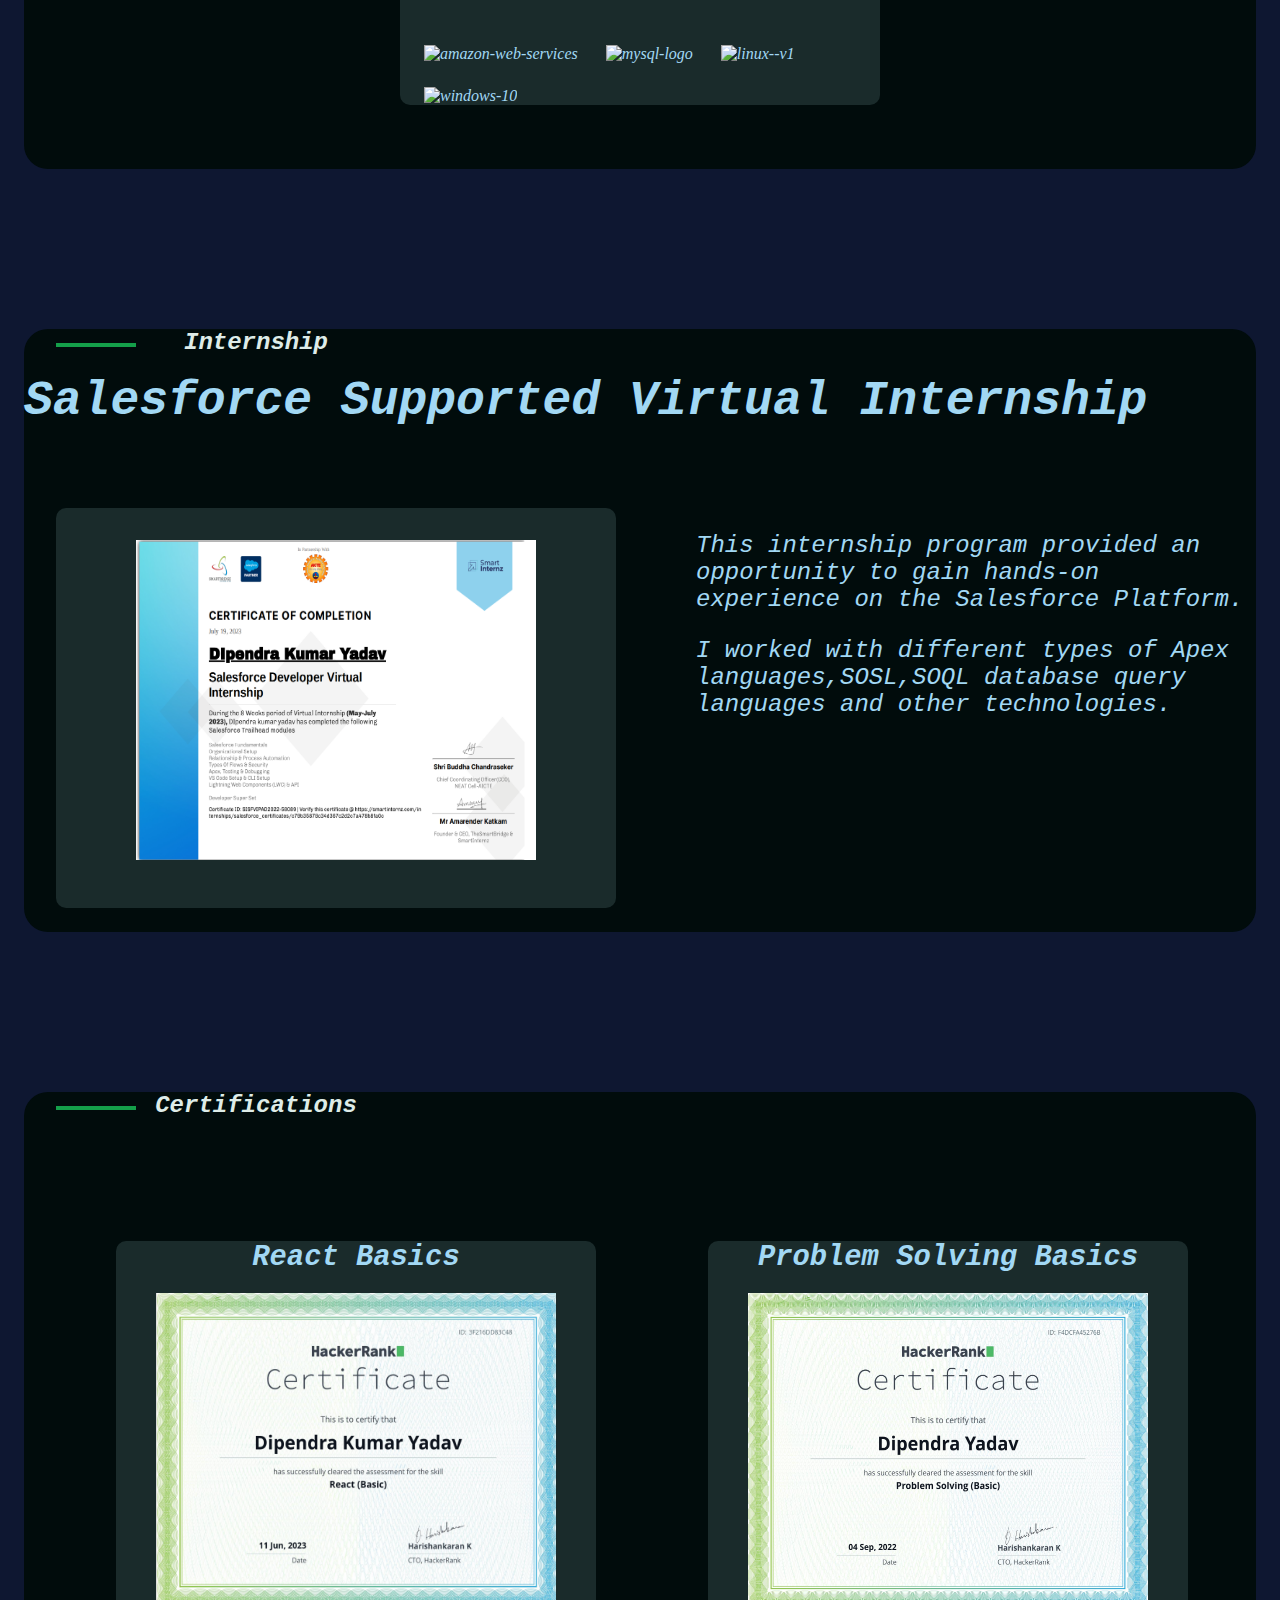
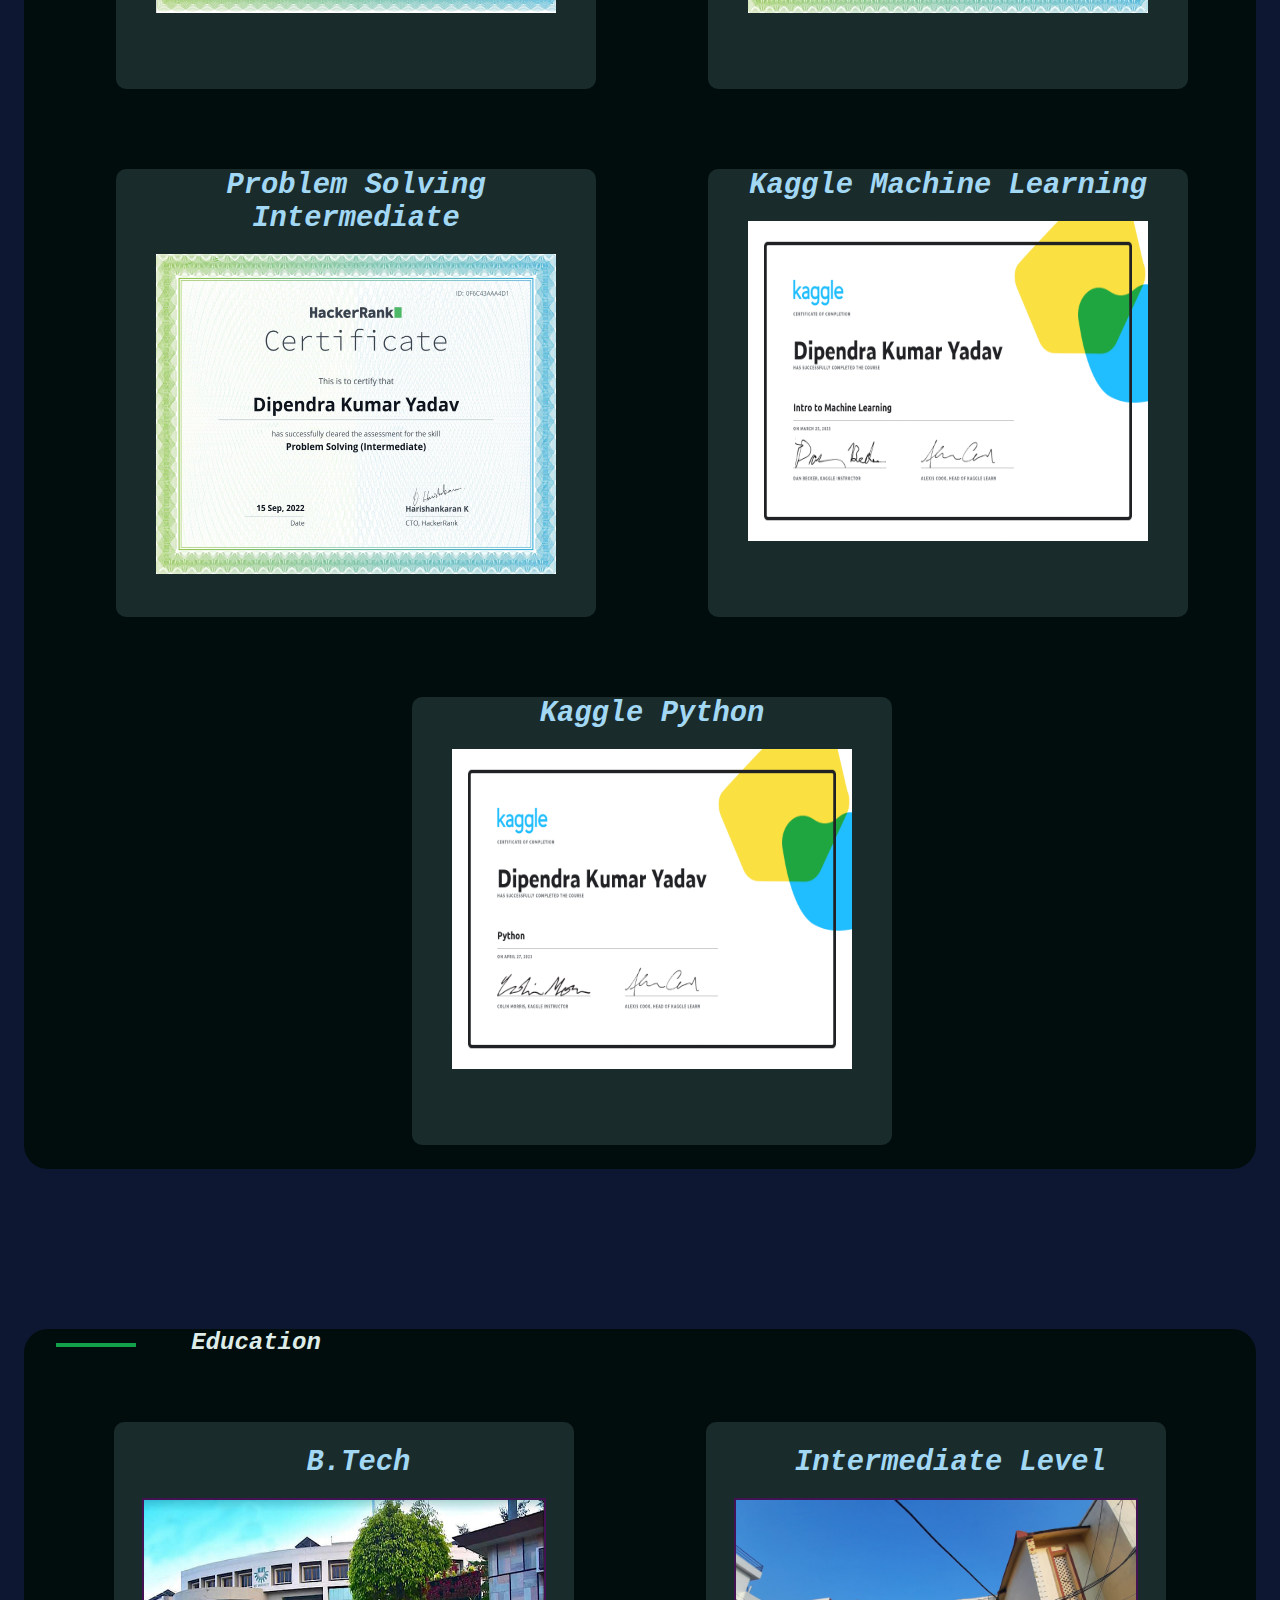
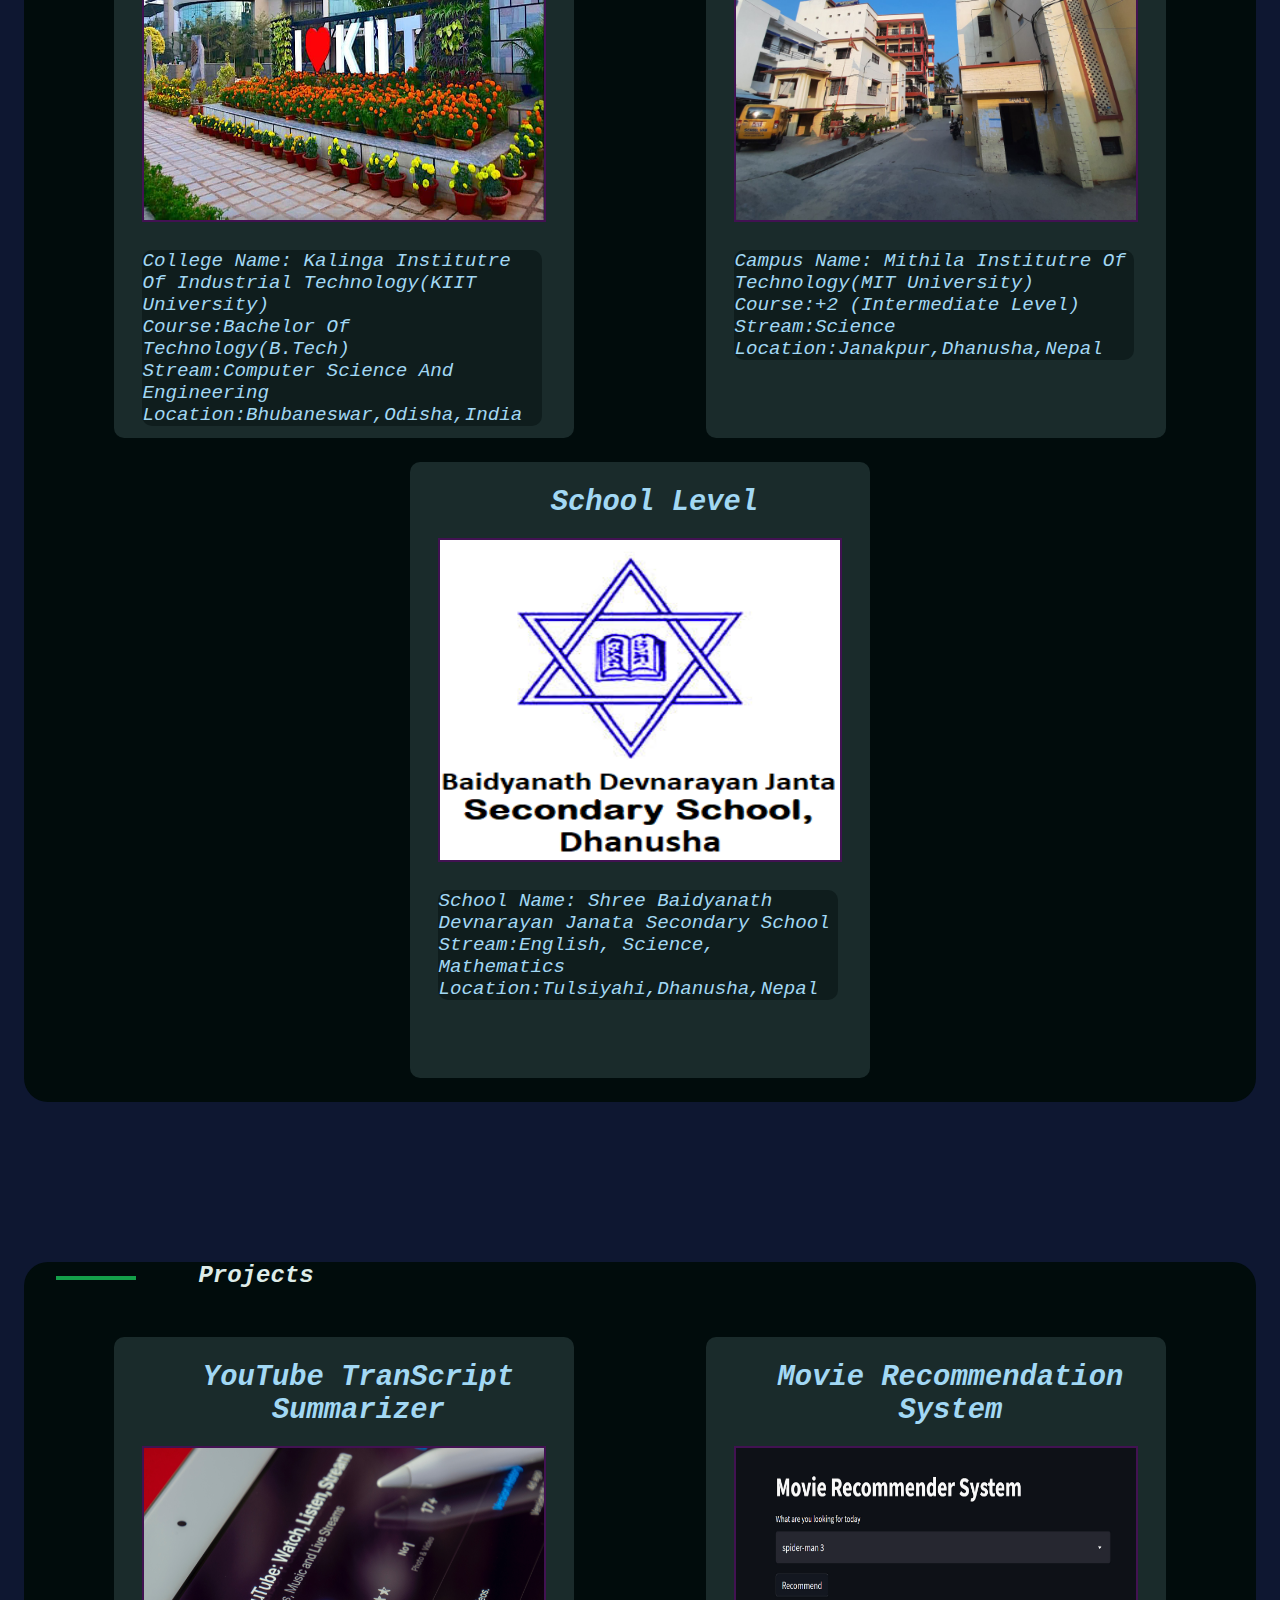
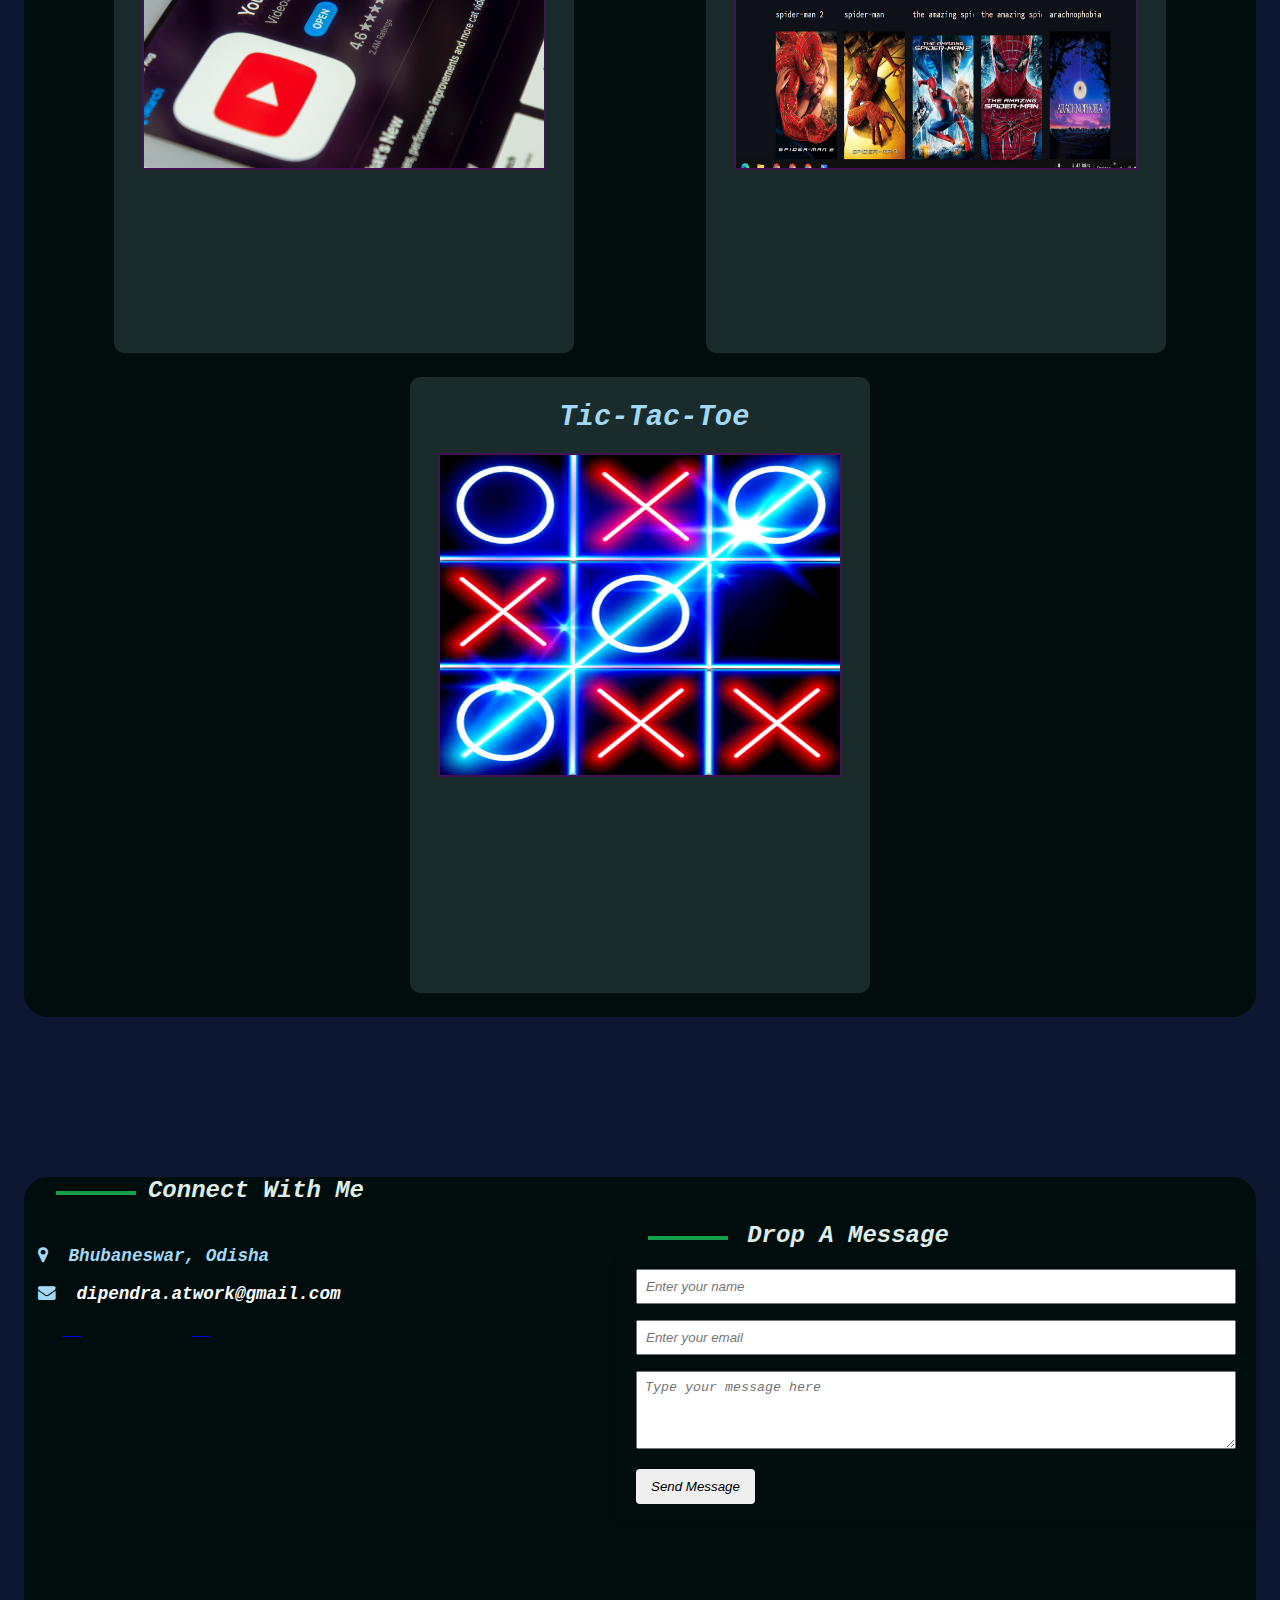
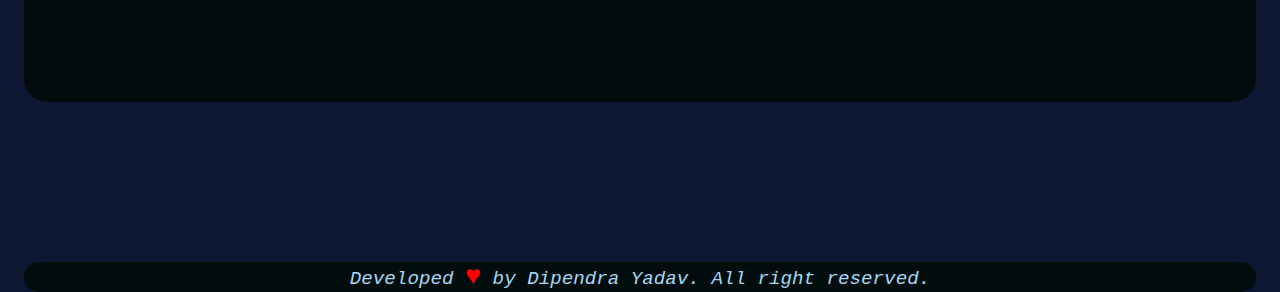
==== commit 7e8269a3: "removed festival section" ====
--- a/index.html
+++ b/index.html
@@ -35,22 +35,7 @@
     </div>
   </nav>
 
-  <section class="festive-section">
-    <div class="box">
-      <div class="block">
-        <span style="--i:0"></span>
-        <span style="--i:1"></span>
-        <span style="--i:2"></span>
-        <span style="--i:3"></span>
-      </div>
-      <div class="text">
-        <span style="--i:0" data-text="HAPPY">HAPPY</span>
-        <span style="--i:1" data-text="HOLI">HOLI</span>
-        <span style="--i:2" data-text="HAPPY">HAPPY</span>
-        <span style="--i:3" data-text="HOLI">HOLI</span>
-      </div>
-    </div>
-  </section>
+  
 
   <section class="profile-section" id="about">
 
